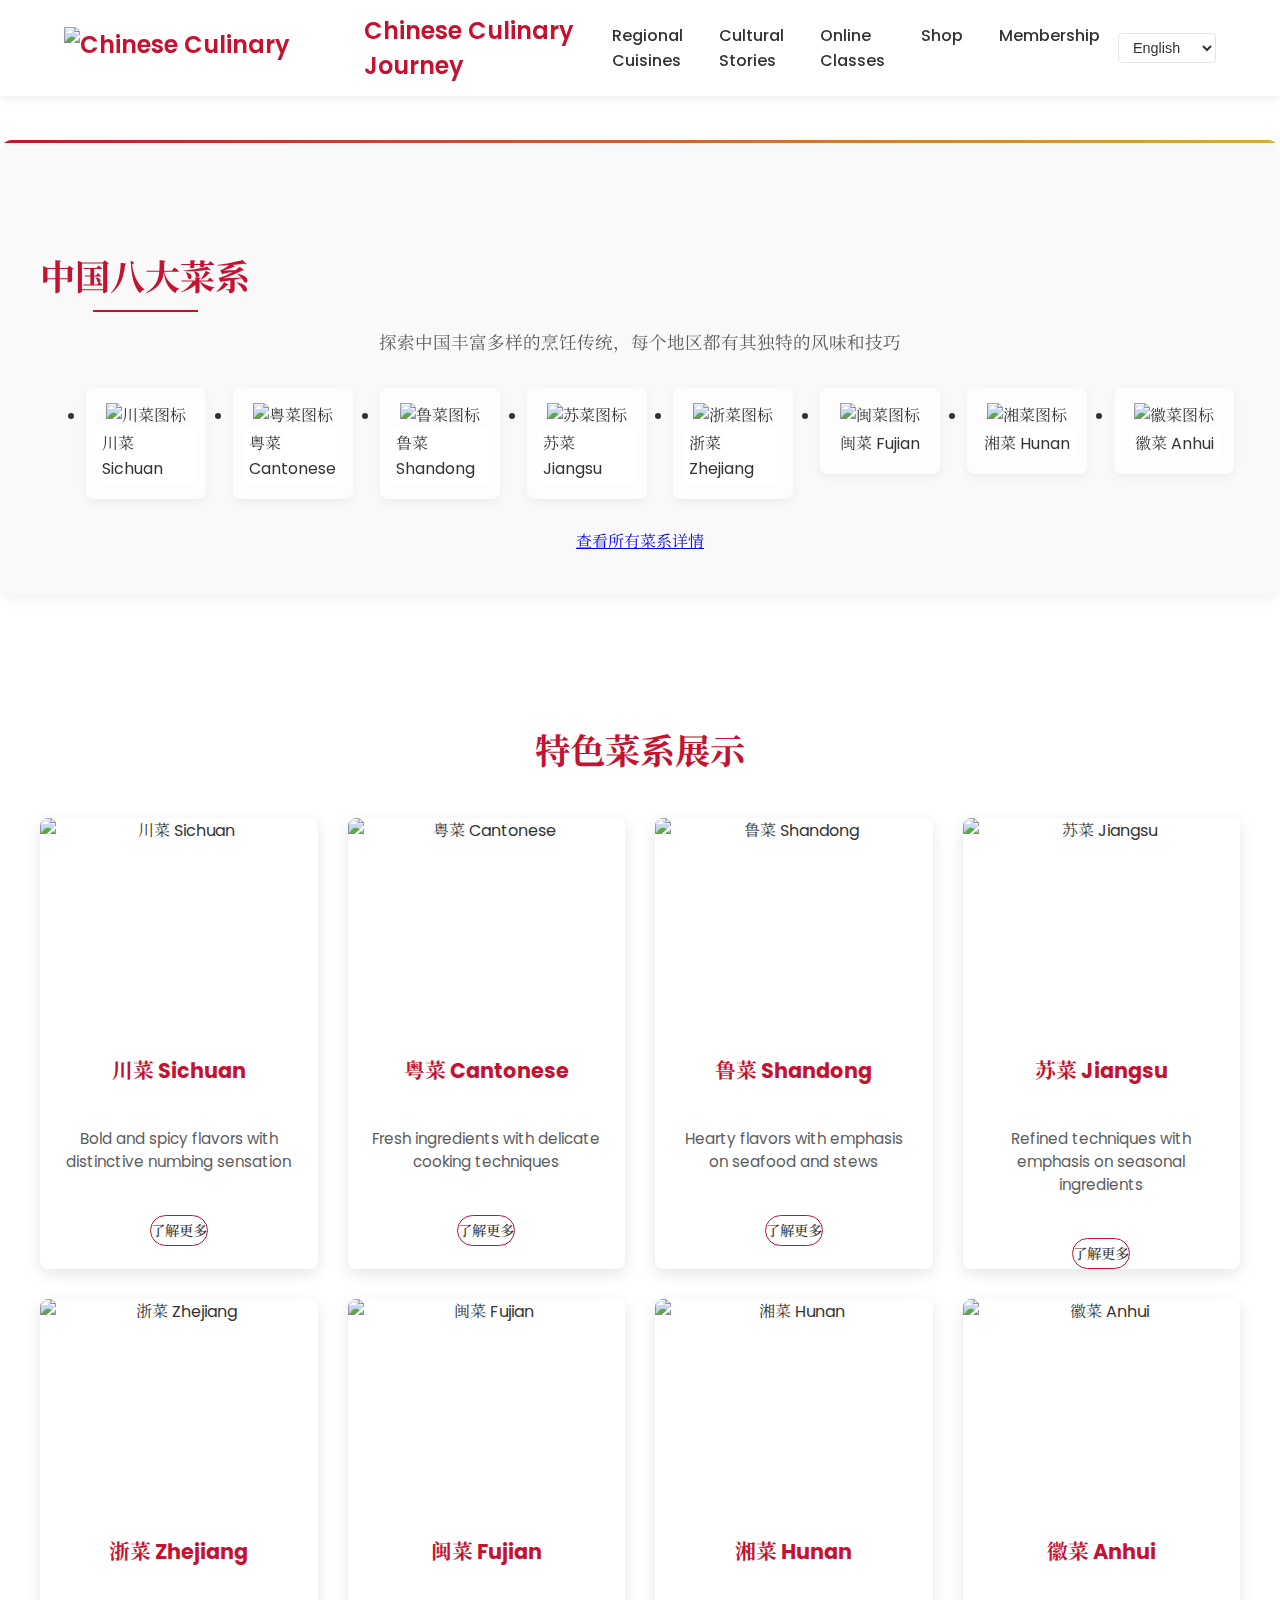
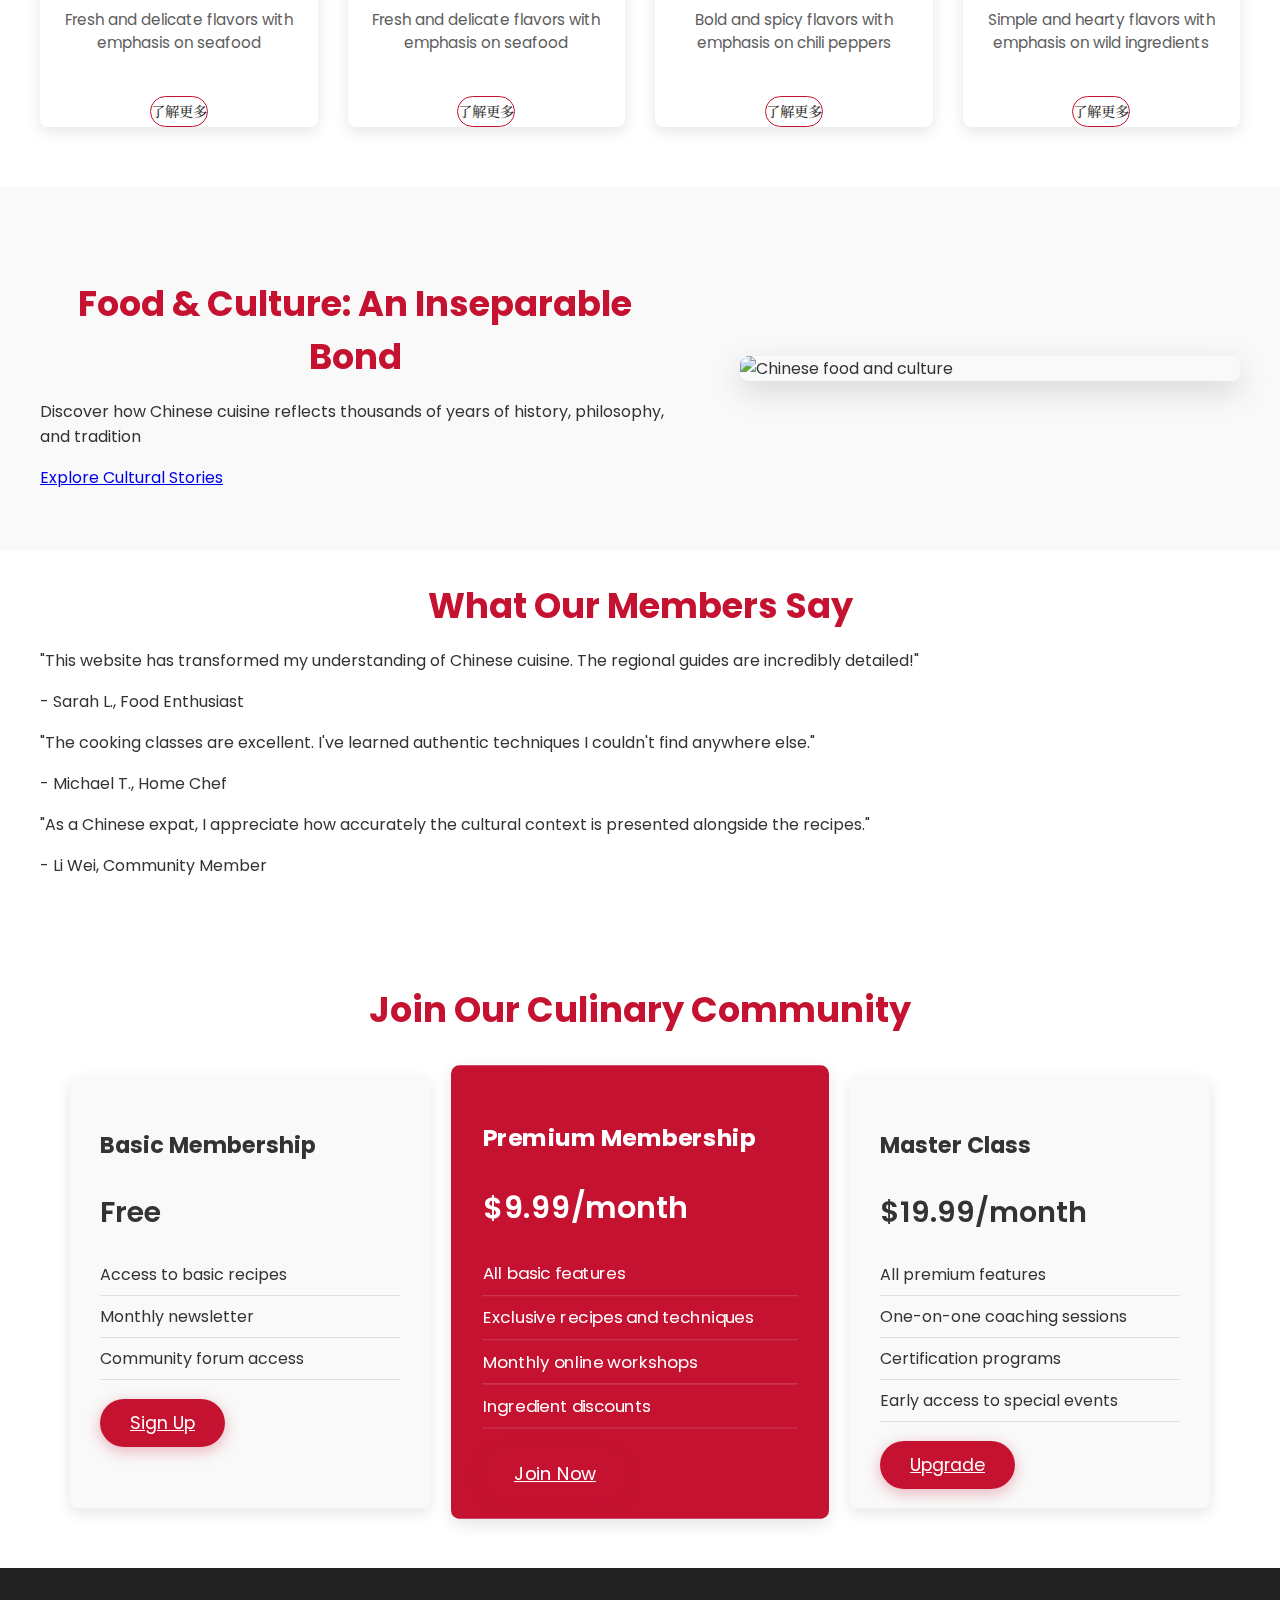
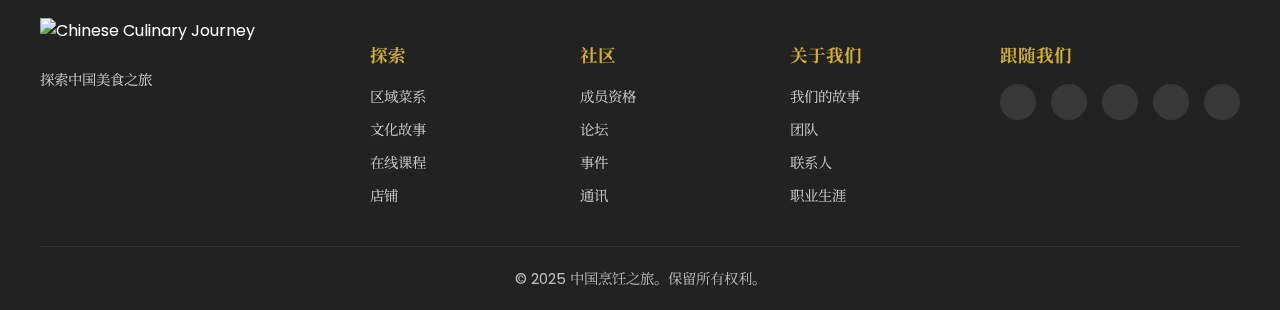
==== index.html @ 02989001 "Add files via upload" ====
<!DOCTYPE html>
<html lang="en">
<head>
    <meta charset="UTF-8">
    <meta name="viewport" content="width=device-width, initial-scale=1.0">
    <title>Chinese Culinary Journey - Discover Authentic Chinese Food & Culture</title>
    <link rel="stylesheet" href="styles.css">
    <!-- 添加字体 -->
    <link href="https://fonts.googleapis.com/css2?family=Noto+Serif+SC&family=Poppins:wght@300;400;600&display=swap" rel="stylesheet">
    <!-- ... 现有代码 ... -->
</head>
<body>
    <div class="cuisine-background"></div>
    <header class="main-header">
        <div class="header-overlay"></div>
        <nav>
            <div class="logo">
                <img src="images/logo.png" alt="Chinese Culinary Journey Logo">
                <span>Chinese Culinary Journey</span>
            </div>
            <ul class="main-nav">
                <li><a href="#regional-cuisines">Regional Cuisines</a></li>
                <li><a href="#cultural-stories">Cultural Stories</a></li>
                <li><a href="#cooking-classes">Online Classes</a></li>
                <li><a href="#shop">Shop</a></li>
                <li><a href="#membership">Membership</a></li>
            </ul>
            <div class="language-selector">
                <select>
                    <option value="en">English</option>
                    <option value="zh">中文</option>
                    <option value="ja">日本語</option>
                    <option value="fr">Français</option>
                </select>
            </div>
        </nav>
    </header>
    
    <!-- 中国八大菜系导航 -->
    <section class="cuisine-navigation" id="regional-cuisines">
        <div class="container">
            <h2 class="section-title">中国八大菜系</h2>
            <p class="section-description">探索中国丰富多样的烹饪传统，每个地区都有其独特的风味和技巧</p>
            
            <div class="cuisine-nav-container">
                <ul class="cuisine-nav">
                    <li>
                        <a href="regional-cuisines.html#sichuan-cuisine" class="cuisine-nav-item">
                            <div class="cuisine-icon">
                                <img src="images/icons/sichuan-icon.png" alt="川菜图标">
                            </div>
                            <span class="cuisine-name">川菜 Sichuan</span>
                        </a>
                    </li>
                    <li>
                        <a href="regional-cuisines.html#cantonese-cuisine" class="cuisine-nav-item">
                            <div class="cuisine-icon">
                                <img src="images/icons/cantonese-icon.png" alt="粤菜图标">
                            </div>
                            <span class="cuisine-name">粤菜 Cantonese</span>
                        </a>
                    </li>
                    <li>
                        <a href="regional-cuisines.html#shandong-cuisine" class="cuisine-nav-item">
                            <div class="cuisine-icon">
                                <img src="images/icons/shandong-icon.png" alt="鲁菜图标">
                            </div>
                            <span class="cuisine-name">鲁菜 Shandong</span>
                        </a>
                    </li>
                    <li>
                        <a href="regional-cuisines.html#jiangsu-cuisine" class="cuisine-nav-item">
                            <div class="cuisine-icon">
                                <img src="images/icons/jiangsu-icon.png" alt="苏菜图标">
                            </div>
                            <span class="cuisine-name">苏菜 Jiangsu</span>
                        </a>
                    </li>
                    <li>
                        <a href="regional-cuisines.html#zhejiang-cuisine" class="cuisine-nav-item">
                            <div class="cuisine-icon">
                                <img src="images/icons/zhejiang-icon.png" alt="浙菜图标">
                            </div>
                            <span class="cuisine-name">浙菜 Zhejiang</span>
                        </a>
                    </li>
                    <li>
                        <a href="regional-cuisines.html#fujian-cuisine" class="cuisine-nav-item">
                            <div class="cuisine-icon">
                                <img src="images/icons/fujian-icon.png" alt="闽菜图标">
                            </div>
                            <span class="cuisine-name">闽菜 Fujian</span>
                        </a>
                    </li>
                    <li>
                        <a href="regional-cuisines.html#hunan-cuisine" class="cuisine-nav-item">
                            <div class="cuisine-icon">
                                <img src="images/icons/hunan-icon.png" alt="湘菜图标">
                            </div>
                            <span class="cuisine-name">湘菜 Hunan</span>
                        </a>
                    </li>
                    <li>
                        <a href="regional-cuisines.html#anhui-cuisine" class="cuisine-nav-item">
                            <div class="cuisine-icon">
                                <img src="images/icons/anhui-icon.png" alt="徽菜图标">
                            </div>
                            <span class="cuisine-name">徽菜 Anhui</span>
                        </a>
                    </li>
                </ul>
            </div>
            
            <div class="view-all-button">
                <a href="regional-cuisines.html" class="secondary-button">查看所有菜系详情</a>
            </div>
        </div>
    </section>
    
    <section class="featured-cuisines" id="regional-cuisines">
        <div class="container">
            <h2 class="section-title">特色菜系展示</h2>
            
            <div class="cuisine-cards">
                <!-- 川菜 Sichuan -->
                <div class="cuisine-card">
                    <img src="images/dishes/sichuan/mapo-tofu.png" alt="川菜 Sichuan">
                    <h3>川菜 Sichuan</h3>
                    <p>Bold and spicy flavors with distinctive numbing sensation</p>
                    <a href="regional-cuisines.html#sichuan-cuisine" class="card-link">了解更多</a>
                </div>
                
                <!-- 粤菜 Cantonese -->
                <div class="cuisine-card">
                    <img src="images/dishes/cantonese/dim-sum.png" alt="粤菜 Cantonese">
                    <h3>粤菜 Cantonese</h3>
                    <p>Fresh ingredients with delicate cooking techniques</p>
                    <a href="regional-cuisines.html#cantonese-cuisine" class="card-link">了解更多</a>
                </div>
                
                <!-- 鲁菜 Shandong -->
                <div class="cuisine-card">
                    <img src="images/dishes/shandong/sweet-and-sour-carp.png" alt="鲁菜 Shandong">
                    <h3>鲁菜 Shandong</h3>
                    <p>Hearty flavors with emphasis on seafood and stews</p>
                    <a href="regional-cuisines.html#shandong-cuisine" class="card-link">了解更多</a>
                </div>
                
                <!-- 苏菜 Jiangsu -->
                <div class="cuisine-card">
                    <img src="images/dishes/jiangsu/sweet-and-sour-mandarin-fish.png" alt="苏菜 Jiangsu">
                    <h3>苏菜 Jiangsu</h3>
                    <p>Refined techniques with emphasis on seasonal ingredients</p>
                    <a href="regional-cuisines.html#jiangsu-cuisine" class="card-link">了解更多</a>
                </div>
                
                <!-- 浙菜 Zhejiang -->
                <div class="cuisine-card">
                    <img src="images/dishes/zhejiang/west-lake-fish.png" alt="浙菜 Zhejiang">
                    <h3>浙菜 Zhejiang</h3>
                    <p>Fresh and delicate flavors with emphasis on seafood</p>
                    <a href="regional-cuisines.html#zhejiang-cuisine" class="card-link">了解更多</a>
                </div>
                
                <!-- 闽菜 Fujian -->
                <div class="cuisine-card">
                    <img src="images/dishes/fujian/buddha-jumps-over-wall.png" alt="闽菜 Fujian">
                    <h3>闽菜 Fujian</h3>
                    <p>Fresh and delicate flavors with emphasis on seafood</p>
                    <a href="regional-cuisines.html#fujian-cuisine" class="card-link">了解更多</a>
                </div>
                
                <!-- 湘菜 Hunan -->
                <div class="cuisine-card">
                    <img src="images/dishes/hunan/chopped-chili-fish-head.png" alt="湘菜 Hunan">
                    <h3>湘菜 Hunan</h3>
                    <p>Bold and spicy flavors with emphasis on chili peppers</p>
                    <a href="regional-cuisines.html#hunan-cuisine" class="card-link">了解更多</a>
                </div>
                
                <!-- 徽菜 Anhui -->
                <div class="cuisine-card">
                    <img src="images/dishes/anhui/fulijiji-chicken.png" alt="徽菜 Anhui">
                    <h3>徽菜 Anhui</h3>
                    <p>Simple and hearty flavors with emphasis on wild ingredients</p>
                    <a href="regional-cuisines.html#anhui-cuisine" class="card-link">了解更多</a>
                </div>
            </div>
        </div>
    </section>
    
    <section class="cultural-connection">
        <div class="container">
            <div class="culture-content">
                <h2 class="section-title">Food & Culture: An Inseparable Bond</h2>
                <p>Discover how Chinese cuisine reflects thousands of years of history, philosophy, and tradition</p>
                <a href="#cultural-stories" class="secondary-button">Explore Cultural Stories</a>
            </div>
            <div class="culture-image">
                <img src="images/culture-food.jpg" alt="Chinese food and culture">
            </div>
        </div>
    </section>
    
    <section class="testimonials">
        <div class="container">
            <h2 class="section-title">What Our Members Say</h2>
            <div class="testimonial-slider">
                <div class="testimonial">
                    <p class="quote">"This website has transformed my understanding of Chinese cuisine. The regional guides are incredibly detailed!"</p>
                    <p class="author">- Sarah L., Food Enthusiast</p>
                </div>
                <div class="testimonial">
                    <p class="quote">"The cooking classes are excellent. I've learned authentic techniques I couldn't find anywhere else."</p>
                    <p class="author">- Michael T., Home Chef</p>
                </div>
                <div class="testimonial">
                    <p class="quote">"As a Chinese expat, I appreciate how accurately the cultural context is presented alongside the recipes."</p>
                    <p class="author">- Li Wei, Community Member</p>
                </div>
            </div>
        </div>
    </section>
    
    <section class="membership-preview">
        <div class="container">
            <h2 class="section-title">Join Our Culinary Community</h2>
            <div class="membership-tiers">
                <div class="membership-tier">
                    <h3>Basic Membership</h3>
                    <p class="price">Free</p>
                    <ul class="benefits">
                        <li>Access to basic recipes</li>
                        <li>Monthly newsletter</li>
                        <li>Community forum access</li>
                    </ul>
                    <a href="#signup" class="cta-button">Sign Up</a>
                </div>
                <div class="membership-tier featured">
                    <h3>Premium Membership</h3>
                    <p class="price">$9.99/month</p>
                    <ul class="benefits">
                        <li>All basic features</li>
                        <li>Exclusive recipes and techniques</li>
                        <li>Monthly online workshops</li>
                        <li>Ingredient discounts</li>
                    </ul>
                    <a href="#premium" class="cta-button">Join Now</a>
                </div>
                <div class="membership-tier">
                    <h3>Master Class</h3>
                    <p class="price">$19.99/month</p>
                    <ul class="benefits">
                        <li>All premium features</li>
                        <li>One-on-one coaching sessions</li>
                        <li>Certification programs</li>
                        <li>Early access to special events</li>
                    </ul>
                    <a href="#master" class="cta-button">Upgrade</a>
                </div>
            </div>
        </div>
    </section>
    
    <footer>
        <div class="container">
            <div class="footer-content">
                <div class="footer-logo">
                    <img src="images/logo-white.png" alt="Chinese Culinary Journey">
                    <p>探索中国美食之旅</p>
                </div>
                <div class="footer-links">
                    <div class="footer-column">
                        <h4>探索</h4>
                        <ul>
                            <li><a href="regional-cuisines.html">区域菜系</a></li>
                            <li><a href="#cultural-stories">文化故事</a></li>
                            <li><a href="#cooking-classes">在线课程</a></li>
                            <li><a href="#shop">店铺</a></li>
                        </ul>
                    </div>
                    <div class="footer-column">
                        <h4>社区</h4>
                        <ul>
                            <li><a href="#membership">成员资格</a></li>
                            <li><a href="#forum">论坛</a></li>
                            <li><a href="#events">事件</a></li>
                            <li><a href="#newsletter">通讯</a></li>
                        </ul>
                    </div>
                    <div class="footer-column">
                        <h4>关于我们</h4>
                        <ul>
                            <li><a href="#about">我们的故事</a></li>
                            <li><a href="#team">团队</a></li>
                            <li><a href="#contact">联系人</a></li>
                            <li><a href="#careers">职业生涯</a></li>
                        </ul>
                    </div>
                </div>
                <div class="social-media">
                    <h4>跟随我们</h4>
                    <div class="social-icons">
                        <a href="#" class="social-icon"><i class="fab fa-facebook-f"></i></a>
                        <a href="#" class="social-icon"><i class="fab fa-instagram"></i></a>
                        <a href="#" class="social-icon"><i class="fab fa-twitter"></i></a>
                        <a href="#" class="social-icon"><i class="fab fa-youtube"></i></a>
                        <a href="#" class="social-icon"><i class="fab fa-pinterest"></i></a>
                    </div>
                </div>
            </div>
            <div class="copyright">
                &copy; 2025 中国烹饪之旅。保留所有权利。
            </div>
        </div>
    </footer>
    
    <script src="scripts.js"></script>
    <script>
    // 语言切换功能
    document.addEventListener('DOMContentLoaded', function() {
        const languageSelector = document.querySelector('.language-selector select');
        
        // 定义不同语言的文本内容
        const translations = {
            'en': {
                'nav_regional': 'Regional Cuisines',
                'nav_cultural': 'Cultural Stories',
                'nav_classes': 'Online Classes',
                'nav_shop': 'Shop',
                'nav_membership': 'Membership',
                'section_title_cuisines': 'China\'s Eight Great Cuisines',
                'section_desc_cuisines': 'Explore China\'s diverse culinary traditions, each region with its unique flavors and techniques',
                'view_all': 'View All Cuisine Details',
                'featured_title': 'Featured Cuisines',
                'learn_more': 'Learn More',
                'culture_title': 'Food & Culture: An Inseparable Bond',
                'culture_desc': 'Discover how Chinese cuisine reflects thousands of years of history, philosophy, and tradition',
                'explore_stories': 'Explore Cultural Stories',
                'testimonials_title': 'What Our Members Say',
                'membership_title': 'Join Our Culinary Community',
                'basic_membership': 'Basic Membership',
                'premium_membership': 'Premium Membership',
                'master_class': 'Master Class',
                'free': 'Free',
                'sign_up': 'Sign Up',
                'join_now': 'Join Now',
                'upgrade': 'Upgrade',
                // 页脚翻译
                'footer_explore': 'Explore',
                'footer_regional': 'Regional Cuisines',
                'footer_cultural': 'Cultural Stories',
                'footer_classes': 'Online Classes',
                'footer_shop': 'Shop',
                'footer_community': 'Community',
                'footer_membership': 'Membership',
                'footer_forum': 'Forum',
                'footer_events': 'Events',
                'footer_newsletter': 'Newsletter',
                'footer_about': 'About Us',
                'footer_story': 'Our Story',
                'footer_team': 'Team',
                'footer_contact': 'Contact',
                'footer_careers': 'Careers',
                'footer_follow': 'Follow Us',
                'footer_copyright': '© 2023 Chinese Culinary Journey. All rights reserved.'
            },
            'zh': {
                'nav_regional': '区域菜系',
                'nav_cultural': '文化故事',
                'nav_classes': '在线课程',
                'nav_shop': '店铺',
                'nav_membership': '会员',
                'section_title_cuisines': '中国八大菜系',
                'section_desc_cuisines': '探索中国丰富多样的烹饪传统，每个地区都有其独特的风味和技巧',
                'view_all': '查看所有菜系详情',
                'featured_title': '特色菜系展示',
                'learn_more': '了解更多',
                'culture_title': '美食与文化：不可分割的纽带',
                'culture_desc': '探索中国美食如何反映数千年的历史、哲学和传统',
                'explore_stories': '探索文化故事',
                'testimonials_title': '会员评价',
                'membership_title': '加入我们的烹饪社区',
                'basic_membership': '基础会员',
                'premium_membership': '高级会员',
                'master_class': '大师班',
                'free': '免费',
                'sign_up': '注册',
                'join_now': '立即加入',
                'upgrade': '升级',
                // 页脚翻译
                'footer_explore': '探索',
                'footer_regional': '区域菜系',
                'footer_cultural': '文化故事',
                'footer_classes': '在线课程',
                'footer_shop': '店铺',
                'footer_community': '社区',
                'footer_membership': '成员资格',
                'footer_forum': '论坛',
                'footer_events': '事件',
                'footer_newsletter': '通讯',
                'footer_about': '关于我们',
                'footer_story': '我们的故事',
                'footer_team': '团队',
                'footer_contact': '联系人',
                'footer_careers': '职业生涯',
                'footer_follow': '跟随我们',
                'footer_copyright': '© 2023 中国烹饪之旅。保留所有权利。'
            },
            'ja': {
                'nav_regional': '地域料理',
                'nav_cultural': '文化物語',
                'nav_classes': 'オンライン授業',
                'nav_shop': 'ショップ',
                'nav_membership': 'メンバーシップ',
                'section_title_cuisines': '中国八大料理',
                'section_desc_cuisines': '中国の多様な料理の伝統を探索し、各地域独自の風味と技術を発見しましょう',
                'view_all': 'すべての料理の詳細を見る',
                'featured_title': '特集料理',
                'learn_more': '詳細を見る',
                'culture_title': '食と文化：切っても切れない絆',
                'culture_desc': '中国料理が何千年もの歴史、哲学、伝統をどのように反映しているかを発見しましょう',
                'explore_stories': '文化物語を探索',
                'testimonials_title': 'メンバーの声',
                'membership_title': '料理コミュニティに参加する',
                'basic_membership': '基本メンバーシップ',
                'premium_membership': 'プレミアムメンバーシップ',
                'master_class': 'マスタークラス',
                'free': '無料',
                'sign_up': '登録',
                'join_now': '今すぐ参加',
                'upgrade': 'アップグレード',
                // 页脚翻译
                'footer_explore': '探索',
                'footer_regional': '地域料理',
                'footer_cultural': '文化物語',
                'footer_classes': 'オンライン授業',
                'footer_shop': 'ショップ',
                'footer_community': 'コミュニティ',
                'footer_membership': 'メンバーシップ',
                'footer_forum': 'フォーラム',
                'footer_events': 'イベント',
                'footer_newsletter': 'ニュースレター',
                'footer_about': '私たちについて',
                'footer_story': '私たちの物語',
                'footer_team': 'チーム',
                'footer_contact': '連絡先',
                'footer_careers': 'キャリア',
                'footer_follow': 'フォローする',
                'footer_copyright': '© 2023 中国料理の旅。全著作権所有。'
            },
            'fr': {
                'nav_regional': 'Cuisines Régionales',
                'nav_cultural': 'Histoires Culturelles',
                'nav_classes': 'Cours en Ligne',
                'nav_shop': 'Boutique',
                'nav_membership': 'Adhésion',
                'section_title_cuisines': 'Les Huit Grandes Cuisines de Chine',
                'section_desc_cuisines': 'Explorez les traditions culinaires diverses de la Chine, chaque région avec ses saveurs et techniques uniques',
                'view_all': 'Voir Tous les Détails des Cuisines',
                'featured_title': 'Cuisines en Vedette',
                'learn_more': 'En Savoir Plus',
                'culture_title': 'Nourriture et Culture: Un Lien Inséparable',
                'culture_desc': 'Découvrez comment la cuisine chinoise reflète des milliers d\'années d\'histoire, de philosophie et de tradition',
                'explore_stories': 'Explorer les Histoires Culturelles',
                'testimonials_title': 'Ce que Disent Nos Membres',
                'membership_title': 'Rejoignez Notre Communauté Culinaire',
                'basic_membership': 'Adhésion de Base',
                'premium_membership': 'Adhésion Premium',
                'master_class': 'Classe de Maître',
                'free': 'Gratuit',
                'sign_up': 'S\'inscrire',
                'join_now': 'Rejoindre Maintenant',
                'upgrade': 'Mettre à Niveau',
                // 页脚翻译
                'footer_explore': 'Explorer',
                'footer_regional': 'Cuisines Régionales',
                'footer_cultural': 'Histoires Culturelles',
                'footer_classes': 'Cours en Ligne',
                'footer_shop': 'Boutique',
                'footer_community': 'Communauté',
                'footer_membership': 'Adhésion',
                'footer_forum': 'Forum',
                'footer_events': 'Événements',
                'footer_newsletter': 'Bulletin',
                'footer_about': 'À Propos de Nous',
                'footer_story': 'Notre Histoire',
                'footer_team': 'Équipe',
                'footer_contact': 'Contact',
                'footer_careers': 'Carrières',
                'footer_follow': 'Suivez-nous',
                'footer_copyright': '© 2023 Voyage Culinaire Chinois. Tous droits réservés.'
            }
        };
        
        // 为页面元素添加data-i18n属性
        function initializeI18n() {
            // 导航菜单
            document.querySelectorAll('.main-nav li a')[0].setAttribute('data-i18n', 'nav_regional');
            document.querySelectorAll('.main-nav li a')[1].setAttribute('data-i18n', 'nav_cultural');
            document.querySelectorAll('.main-nav li a')[2].setAttribute('data-i18n', 'nav_classes');
            document.querySelectorAll('.main-nav li a')[3].setAttribute('data-i18n', 'nav_shop');
            document.querySelectorAll('.main-nav li a')[4].setAttribute('data-i18n', 'nav_membership');
            
            // 菜系部分
            document.querySelector('.cuisine-navigation .section-title').setAttribute('data-i18n', 'section_title_cuisines');
            document.querySelector('.cuisine-navigation .section-description').setAttribute('data-i18n', 'section_desc_cuisines');
            document.querySelector('.view-all-button .secondary-button').setAttribute('data-i18n', 'view_all');
            
            // 特色菜系
            document.querySelector('.featured-cuisines .section-title').setAttribute('data-i18n', 'featured_title');
            document.querySelectorAll('.card-link').forEach(link => {
                link.setAttribute('data-i18n', 'learn_more');
            });
            
            // 文化连接
            document.querySelector('.cultural-connection .section-title').setAttribute('data-i18n', 'culture_title');
            document.querySelector('.cultural-connection p').setAttribute('data-i18n', 'culture_desc');
            document.querySelector('.cultural-connection .secondary-button').setAttribute('data-i18n', 'explore_stories');
            
            // 会员评价
            document.querySelector('.testimonials .section-title').setAttribute('data-i18n', 'testimonials_title');
            
            // 会员部分
            document.querySelector('.membership-preview .section-title').setAttribute('data-i18n', 'membership_title');
            document.querySelectorAll('.membership-tier h3')[0].setAttribute('data-i18n', 'basic_membership');
            document.querySelectorAll('.membership-tier h3')[1].setAttribute('data-i18n', 'premium_membership');
            document.querySelectorAll('.membership-tier h3')[2].setAttribute('data-i18n', 'master_class');
            document.querySelectorAll('.membership-tier .price')[0].setAttribute('data-i18n', 'free');
            document.querySelectorAll('.membership-tier .cta-button')[0].setAttribute('data-i18n', 'sign_up');
            document.querySelectorAll('.membership-tier .cta-button')[1].setAttribute('data-i18n', 'join_now');
            document.querySelectorAll('.membership-tier .cta-button')[2].setAttribute('data-i18n', 'upgrade');
            
            // 页脚元素
            document.querySelectorAll('.footer-column h4')[0].setAttribute('data-i18n', 'footer_explore');
            document.querySelectorAll('.footer-column ul')[0].querySelectorAll('li a')[0].setAttribute('data-i18n', 'footer_regional');
            document.querySelectorAll('.footer-column ul')[0].querySelectorAll('li a')[1].setAttribute('data-i18n', 'footer_cultural');
            document.querySelectorAll('.footer-column ul')[0].querySelectorAll('li a')[2].setAttribute('data-i18n', 'footer_classes');
            document.querySelectorAll('.footer-column ul')[0].querySelectorAll('li a')[3].setAttribute('data-i18n', 'footer_shop');
            
            document.querySelectorAll('.footer-column h4')[1].setAttribute('data-i18n', 'footer_community');
            document.querySelectorAll('.footer-column ul')[1].querySelectorAll('li a')[0].setAttribute('data-i18n', 'footer_membership');
            document.querySelectorAll('.footer-column ul')[1].querySelectorAll('li a')[1].setAttribute('data-i18n', 'footer_forum');
            document.querySelectorAll('.footer-column ul')[1].querySelectorAll('li a')[2].setAttribute('data-i18n', 'footer_events');
            document.querySelectorAll('.footer-column ul')[1].querySelectorAll('li a')[3].setAttribute('data-i18n', 'footer_newsletter');
            
            document.querySelectorAll('.footer-column h4')[2].setAttribute('data-i18n', 'footer_about');
            document.querySelectorAll('.footer-column ul')[2].querySelectorAll('li a')[0].setAttribute('data-i18n', 'footer_story');
            document.querySelectorAll('.footer-column ul')[2].querySelectorAll('li a')[1].setAttribute('data-i18n', 'footer_team');
            document.querySelectorAll('.footer-column ul')[2].querySelectorAll('li a')[2].setAttribute('data-i18n', 'footer_contact');
            document.querySelectorAll('.footer-column ul')[2].querySelectorAll('li a')[3].setAttribute('data-i18n', 'footer_careers');
            
            document.querySelector('.social-media h4').setAttribute('data-i18n', 'footer_follow');
            document.querySelector('.copyright').setAttribute('data-i18n', 'footer_copyright');
        }
        
        // 更新页面语言
        function updateLanguage(lang) {
            const elements = document.querySelectorAll('[data-i18n]');
            elements.forEach(el => {
                const key = el.getAttribute('data-i18n');
                if (translations[lang] && translations[lang][key]) {
                    el.textContent = translations[lang][key];
                }
            });
            
            // 保存用户语言选择到本地存储
            localStorage.setItem('preferredLanguage', lang);
            
            // 更新HTML lang属性
            document.documentElement.lang = lang;
        }
        
        // 初始化i18n属性
        initializeI18n();
        
        // 检查是否有保存的语言偏好
        const savedLanguage = localStorage.getItem('preferredLanguage');
        if (savedLanguage) {
            languageSelector.value = savedLanguage;
            updateLanguage(savedLanguage);
        }
        
        // 监听语言选择器变化
        languageSelector.addEventListener('change', function() {
            updateLanguage(this.value);
        });
    });
    </script>
</body>
</html>
---- styles.css ----
:root {
    --primary-color: #c41230; /* 中国红 */
    --secondary-color: #d4af37; /* 金色 */
    --accent-color: #1e88e5; /* 青花瓷蓝 */
    --text-dark: #333333;
    --text-light: #ffffff;
    --background-light: #f9f9f9;
    --background-dark: #222222;
}

body {
    font-family: 'Poppins', 'Noto Serif SC', sans-serif;
    margin: 0;
    padding: 0;
    color: var(--text-dark);
    padding-top: 70px; /* 根据导航栏高度调整 */
    background: url('images/subtle-chinese-pattern.jpg') repeat;
    /* 对于重复的图案背景，使用更加微妙的设计 */
}

/* 导航栏样式优化 - 保留原结构 */
.main-header {
    position: fixed;
    top: 0;
    left: 0;
    width: 100%;
    z-index: 1000;
    background-color: rgba(255, 255, 255, 0.98); /* 稍微透明一点 */
    box-shadow: 0 2px 10px rgba(0, 0, 0, 0.08);
    transition: all 0.3s ease;
}

.main-header.scrolled {
    background-color: rgba(255, 255, 255, 1);
    box-shadow: 0 3px 12px rgba(0, 0, 0, 0.1);
}

nav {
    display: flex;
    justify-content: space-between;
    align-items: center;
    padding: 0.8rem 5%;
    max-width: 1400px;
    margin: 0 auto;
}

/* Logo样式优化 */
.logo {
    display: flex;
    align-items: center;
    font-size: 1.5rem;
    font-weight: 600;
    color: var(--primary-color);
    text-decoration: none;
    transition: opacity 0.3s ease;
}

.logo:hover {
    opacity: 0.9;
}

.logo img {
    height: 42px;
    margin-right: 12px;
    transition: transform 0.3s ease;
    object-fit: contain;
    max-width: 100%;
}

.logo:hover img {
    transform: scale(1.05);
}

/* 在小屏幕上调整Logo大小 */
@media (max-width: 768px) {
    .logo {
        font-size: 1.2rem;
    }
    
    .logo img {
        height: 36px;
        margin-right: 8px;
    }
}

/* 在非常小的屏幕上只显示Logo图片 */
@media (max-width: 480px) {
    .logo span {
        display: none;
    }
    
    .logo img {
        height: 38px;
        margin-right: 0;
    }
}

.main-nav {
    display: flex;
    list-style: none;
    margin: 0;
    padding: 0;
}

.main-nav li {
    margin: 0 18px;
}

.main-nav a {
    text-decoration: none;
    color: var(--text-dark);
    font-weight: 500;
    transition: all 0.3s ease;
    position: relative;
    padding: 5px 0;
}

.main-nav a:after {
    content: '';
    position: absolute;
    width: 0;
    height: 2px;
    bottom: -5px;
    left: 0;
    background-color: var(--primary-color);
    transition: width 0.3s ease;
}

.main-nav a:hover {
    color: var(--primary-color);
}

.main-nav a:hover:after {
    width: 100%;
}

/* 语言选择器样式 */
select {
    padding: 5px 10px;
    border: 1px solid rgba(0, 0, 0, 0.1);
    border-radius: 4px;
    background-color: white;
    color: var(--text-dark);
    font-size: 0.9rem;
    cursor: pointer;
    transition: border-color 0.3s ease;
}

select:hover {
    border-color: var(--primary-color);
}

/* 响应式调整 */
@media (max-width: 768px) {
    .main-nav li {
        margin: 0 10px;
    }
    
    .logo {
        font-size: 1.3rem;
    }
    
    .logo img {
        height: 35px;
    }
}

/* 英雄区域样式 */
.hero {
    height: 50vh;
    display: flex;
    position: relative;
    overflow: hidden;
    background: linear-gradient(rgba(0, 0, 0, 0.5), rgba(0, 0, 0, 0.5)), url('images/chinese-cuisine-table.jpg');
    background-size: cover;
    background-position: center;
    color: var(--text-light);
}

.hero-content {
    max-width: 800px;
    margin: auto;
    text-align: center;
    padding: 0 2rem;
    z-index: 2;
}

.hero h1 {
    font-size: 3.5rem;
    margin-bottom: 1rem;
    font-weight: 600;
}

.hero p {
    font-size: 1.2rem;
    margin-bottom: 2rem;
}

.cta-button {
    background-color: var(--primary-color);
    color: white;
    border: none;
    padding: 12px 30px;
    font-size: 1.1rem;
    border-radius: 30px;
    cursor: pointer;
    transition: all 0.3s ease;
    box-shadow: 0 4px 15px rgba(196, 18, 48, 0.3);
}

.cta-button:hover {
    background-color: #a50d26;
    transform: translateY(-2px);
    box-shadow: 0 6px 20px rgba(196, 18, 48, 0.4);
}

/* 通用容器样式 */
.container {
    max-width: 1200px;
    margin: 0 auto;
    padding: 0 20px;
}

/* 通用部分标题样式 */
.section-title {
    text-align: center;
    font-size: 2.2rem;
    color: var(--primary-color);
    margin-bottom: 1rem;
}

.section-description {
    text-align: center;
    max-width: 800px;
    margin: 0 auto 2rem;
    font-size: 1.1rem;
    color: var(--text-dark);
    opacity: 0.8;
}

/* 中国八大菜系区块背景样式 */
.cuisine-navigation {
    background-color: rgba(255, 255, 255, 0.8); /* 半透明白色背景 */
    backdrop-filter: blur(5px); /* 背景模糊效果，增加层次感 */
    border-radius: 12px;
    box-shadow: 0 5px 15px rgba(0, 0, 0, 0.05);
    padding: 30px;
    margin: 40px 0;
    position: relative;
    overflow: hidden;
}

/* 添加装饰性边框 */
.cuisine-navigation::before {
    content: "";
    position: absolute;
    top: 0;
    left: 0;
    right: 0;
    height: 3px;
    background: linear-gradient(90deg, var(--primary-color), var(--secondary-color));
    border-radius: 3px 3px 0 0;
}

/* 为标题添加样式 */
.cuisine-navigation h2 {
    position: relative;
    display: inline-block;
    margin-bottom: 25px;
}

.cuisine-navigation h2::after {
    content: "";
    position: absolute;
    bottom: -8px;
    left: 25%;
    width: 50%;
    height: 2px;
    background-color: var(--primary-color);
}

/* 为菜系导航项添加微妙的悬停效果 */
.cuisine-nav-item:hover {
    transform: translateY(-5px);
    transition: transform 0.3s ease;
}

/* 为菜系导航项添加卡片效果 */
.cuisine-nav-item {
    background-color: rgba(255, 255, 255, 0.7);
    border-radius: 8px;
    padding: 15px 10px;
    box-shadow: 0 3px 10px rgba(0, 0, 0, 0.05);
    transition: all 0.3s ease;
}

.cuisine-nav-item:hover {
    box-shadow: 0 5px 15px rgba(0, 0, 0, 0.1);
}

/* 菜系导航样式优化 */
.cuisine-navigation {
    padding: 80px 0 40px;
    background-color: var(--background-light);
    margin-top: 70px; /* 根据导航栏高度调整 */
}

.cuisine-nav {
    display: grid;
    grid-template-columns: repeat(8, 1fr);
    gap: 15px;
    margin: 30px 0;
    justify-items: center;
}

.cuisine-nav-item {
    display: flex;
    flex-direction: column;
    align-items: center;
    text-decoration: none;
    color: var(--text-dark);
    transition: transform 0.3s ease;
    width: 100px;
    position: relative;
    z-index: 1;
}

.cuisine-nav-item::before {
    content: "";
    position: absolute;
    top: 0;
    left: 0;
    width: 100%;
    height: 100%;
    background-size: cover;
    background-position: center;
    opacity: 0.15;
    z-index: -1;
    border-radius: 8px;
    transition: opacity 0.3s ease, transform 0.3s ease;
}

.cuisine-nav-item:hover::before {
    opacity: 0.3;
    transform: scale(1.05);
}

/* 为每个菜系设置不同的背景图片 */
.cuisine-nav li:nth-child(1) .cuisine-nav-item::before {
    background-image: url('images/cuisines/sichuan-bg.jpg');
}

.cuisine-nav li:nth-child(2) .cuisine-nav-item::before {
    background-image: url('images/cuisines/cantonese-bg.jpg');
}

.cuisine-nav li:nth-child(3) .cuisine-nav-item::before {
    background-image: url('images/cuisines/shandong-bg.jpg');
}

.cuisine-nav li:nth-child(4) .cuisine-nav-item::before {
    background-image: url('images/cuisines/jiangsu-bg.jpg');
}

.cuisine-nav li:nth-child(5) .cuisine-nav-item::before {
    background-image: url('images/cuisines/zhejiang-bg.jpg');
}

.cuisine-nav li:nth-child(6) .cuisine-nav-item::before {
    background-image: url('images/cuisines/fujian-bg.jpg');
}

.cuisine-nav li:nth-child(7) .cuisine-nav-item::before {
    background-image: url('images/cuisines/hunan-bg.jpg');
}

.cuisine-nav li:nth-child(8) .cuisine-nav-item::before {
    background-image: url('images/cuisines/anhui-bg.jpg');
}

/* 增强文字可读性 */
.cuisine-name {
    background-color: rgba(255,255,255,0.7);
    padding: 3px 6px;
    border-radius: 4px;
    transition: background-color 0.3s ease;
}

.cuisine-nav-item:hover .cuisine-name {
    background-color: rgba(255,255,255,0.9);
}

.view-all-button {
    text-align: center;
    margin-top: 30px;
}

/* 特色菜系卡片样式 */
.featured-cuisines {
    padding: 60px 0;
    background-color: white;
}

.cuisine-cards {
    display: grid;
    grid-template-columns: repeat(auto-fill, minmax(250px, 1fr));
    gap: 30px;
    margin-top: 40px;
}

.cuisine-card {
    background-color: white;
    border-radius: 8px;
    overflow: hidden;
    box-shadow: 0 5px 15px rgba(0, 0, 0, 0.1);
    transition: transform 0.3s ease, box-shadow 0.3s ease;
    display: flex;
    flex-direction: column;
    align-items: center;
    text-align: center;
}

.cuisine-card:hover {
    transform: translateY(-10px);
    box-shadow: 0 15px 30px rgba(0, 0, 0, 0.15);
}

.cuisine-card img {
    width: 100%;
    height: 200px;
    object-fit: cover;
}

.cuisine-card h3 {
    padding: 15px 20px 5px;
    font-size: 1.3rem;
    color: var(--primary-color);
}

.cuisine-card p {
    padding: 0 20px 15px;
    font-size: 0.95rem;
    color: var(--text-dark);
    opacity: 0.8;
}

/* 特色菜系卡片链接样式 - 简约按钮风格 */
.cuisine-card a {
    color: var(--text-dark);
    text-decoration: none;
    font-weight: 500;
    display: inline-block;
    padding: 6px 15px;
    border: 1px solid var(--primary-color);
    border-radius: 20px;
    transition: all 0.3s ease;
    margin-top: 15px;
    font-size: 0.9rem;
}

.cuisine-card a:hover {
    background-color: var(--primary-color);
    color: white;
    transform: translateY(-2px);
    box-shadow: 0 2px 8px rgba(196, 18, 48, 0.3);
}

/* 文化连接部分样式 */
.cultural-connection {
    padding: 60px 0;
    background-color: var(--background-light);
}

.cultural-connection .container {
    display: flex;
    align-items: center;
    gap: 40px;
}

.culture-content {
    flex: 1;
}

.culture-image {
    flex: 1;
    border-radius: 8px;
    overflow: hidden;
    box-shadow: 0 10px 30px rgba(0, 0, 0, 0.15);
}

.culture-image img {
    width: 100%;
    height: auto;
    display: block;
}

/* 会员部分样式 */
.membership-preview {
    padding: 60px 0;
    background-color: white;
}

.membership-tiers {
    display: flex;
    justify-content: center;
    gap: 30px;
    margin-top: 40px;
    flex-wrap: wrap;
}

.membership-tier {
    background-color: var(--background-light);
    border-radius: 8px;
    padding: 30px;
    width: 300px;
    box-shadow: 0 5px 15px rgba(0, 0, 0, 0.1);
    transition: transform 0.3s ease;
}

.membership-tier.featured {
    background-color: var(--primary-color);
    color: white;
    transform: scale(1.05);
}

.membership-tier:hover {
    transform: translateY(-10px);
}

.membership-tier h3 {
    font-size: 1.4rem;
    margin-bottom: 10px;
}

.membership-tier .price {
    font-size: 1.8rem;
    font-weight: 600;
    margin-bottom: 20px;
}

.benefits {
    list-style: none;
    padding: 0;
    margin: 0 0 30px 0;
}

.benefits li {
    padding: 8px 0;
    border-bottom: 1px solid rgba(0, 0, 0, 0.1);
}

.membership-tier.featured .benefits li {
    border-bottom: 1px solid rgba(255, 255, 255, 0.2);
}

/* 响应式调整 */
@media (max-width: 992px) {
    .cultural-connection .container {
        flex-direction: column;
    }
    
    .membership-tiers {
        flex-direction: column;
        align-items: center;
    }
    
    .membership-tier.featured {
        transform: none;
    }
}

@media (max-width: 768px) {
    .cuisine-nav {
        grid-template-columns: repeat(4, 1fr);
    }
    
    .cuisine-nav-item {
        width: 80px;
    }
    .cuisine-cards {
        grid-template-columns: repeat(auto-fill, minmax(200px, 1fr));
    }
}

@media (max-width: 576px) {
    .cuisine-nav {
        grid-template-columns: repeat(2, 1fr);
    }
}

/* 其他部分样式... */ 
/* 其他部分样式... */ 

/* 页脚样式 */
footer {
    background-color: var(--background-dark);
    color: var(--text-light);
    padding: 50px 0 20px;
}

.footer-content {
    display: flex;
    flex-wrap: wrap;
    justify-content: space-between;
    margin-bottom: 30px;
}

.footer-logo {
    flex: 0 0 25%;
    margin-bottom: 20px;
}

.footer-logo img {
    height: 50px;
    margin-bottom: 10px;
}

.footer-logo p {
    font-size: 0.9rem;
    opacity: 0.8;
}

.footer-links {
    flex: 0 0 50%;
    display: flex;
    justify-content: space-between;
}

.footer-column {
    flex: 0 0 30%;
}

.footer-column h4 {
    color: var(--secondary-color);
    margin-bottom: 15px;
    font-size: 1.1rem;
}

.footer-column ul {
    list-style: none;
    padding: 0;
    margin: 0;
}

.footer-column li {
    margin-bottom: 8px;
}

.footer-column a {
    color: var(--text-light);
    text-decoration: none;
    opacity: 0.8;
    transition: opacity 0.3s ease;
    font-size: 0.9rem;
}

.footer-column a:hover {
    opacity: 1;
    text-decoration: underline;
}

.social-media {
    flex: 0 0 20%;
}

.social-media h4 {
    color: var(--secondary-color);
    margin-bottom: 15px;
    font-size: 1.1rem;
}

.social-icons {
    display: flex;
    gap: 15px;
}

.social-icon {
    display: flex;
    justify-content: center;
    align-items: center;
    width: 36px;
    height: 36px;
    background-color: rgba(255, 255, 255, 0.1);
    border-radius: 50%;
    color: var(--text-light);
    text-decoration: none;
    transition: all 0.3s ease;
}

.social-icon:hover {
    background-color: var(--primary-color);
    transform: translateY(-3px);
}

.copyright {
    text-align: center;
    padding-top: 20px;
    border-top: 1px solid rgba(255, 255, 255, 0.1);
    font-size: 0.9rem;
    opacity: 0.7;
}

/* 响应式调整 */
@media (max-width: 992px) {
    .footer-content {
        flex-direction: column;
    }
    
    .footer-logo, .footer-links, .social-media {
        flex: 0 0 100%;
        margin-bottom: 30px;
    }
    
    .footer-links {
        order: 2;
    }
    
    .social-media {
        order: 1;
    }
}

@media (max-width: 768px) {
    .footer-links {
        flex-wrap: wrap;
    }
    
    .footer-column {
        flex: 0 0 48%;
        margin-bottom: 20px;
    }
}

@media (max-width: 576px) {
    .footer-column {
        flex: 0 0 100%;
    }
}

/* 响应式调整 */
@media (max-width: 1200px) {
    .cuisine-cards {
        grid-template-columns: repeat(auto-fill, minmax(220px, 1fr));
    }
}

@media (max-width: 992px) {
    .cuisine-cards {
        grid-template-columns: repeat(auto-fill, minmax(200px, 1fr));
    }
}

@media (max-width: 768px) {
    .cuisine-cards {
        grid-template-columns: repeat(auto-fill, minmax(180px, 1fr));
    }
    
    .cuisine-card h3 {
        font-size: 1.1rem;
    }
    
    .cuisine-card p {
        font-size: 0.85rem;
    }
}

@media (max-width: 576px) {
    .cuisine-cards {
        grid-template-columns: repeat(auto-fill, minmax(150px, 1fr));
    }
}

.back-to-home {
    margin-bottom: 20px;
}

.back-button {
    display: flex;
    align-items: center;
    gap: 8px;
    color: var(--primary-color);
    text-decoration: none;
    font-weight: 500;
    padding: 8px 12px;
    border-radius: 4px;
    transition: all 0.3s ease;
    background-color: rgba(196, 18, 48, 0.1);
}

.back-button:hover {
    background-color: var(--primary-color);
    color: white;
}

.back-button i {
    font-size: 0.9rem;
}

.breadcrumbs {
    background-color: var(--background-light);
    padding: 10px 0;
    border-bottom: 1px solid rgba(0, 0, 0, 0.1);
}

.breadcrumbs ul {
    display: flex;
    list-style: none;
    padding: 0;
    margin: 0;
}

.breadcrumbs li {
    display: flex;
    align-items: center;
}

.breadcrumbs li:not(:last-child)::after {
    content: '/';
    margin: 0 10px;
    color: #999;
}

.breadcrumbs a {
    color: var(--primary-color);
    text-decoration: none;
}

.breadcrumbs a:hover {
    text-decoration: underline;
}

.breadcrumbs span {
    color: var(--text-dark);
}

.home-link {
    color: var(--primary-color) !important;
    font-weight: 600;
}

.home-link:after {
    background-color: var(--primary-color);
    height: 3px;
}

.dish-card img {
    width: 100%;         /* 图片宽度占满容器 */
    height: 200px;       /* 固定高度 */
    object-fit: cover;   /* 保持图片比例，裁剪多余部分 */
    border-radius: 8px 8px 0 0; /* 上方圆角 */
}

.dish-card {
    width: 100%;
    max-width: 300px;    /* 限制卡片最大宽度 */
    margin: 0 auto;      /* 居中显示 */
}

/* 菜品卡片样式优化 */
.dish-cards {
    display: grid;
    grid-template-columns: repeat(auto-fill, minmax(250px, 1fr));
    gap: 20px;
    margin-top: 30px;
}

.dish-card {
    background-color: white;
    border-radius: 8px;
    overflow: hidden;
    box-shadow: 0 3px 10px rgba(0, 0, 0, 0.1);
    transition: transform 0.3s ease;
}

.dish-card:hover {
    transform: translateY(-5px);
}

.dish-card img {
    width: 100%;
    height: 200px;
    object-fit: cover;
}

.dish-card h4 {
    padding: 12px 15px 5px;
    margin: 0;
    font-size: 1.1rem;
    color: var(--primary-color);
}

.dish-card p {
    padding: 0 15px 15px;
    margin: 0;
    font-size: 0.9rem;
    color: var(--text-dark);
    opacity: 0.8;
}

/* 响应式调整 */
@media (max-width: 768px) {
    .dish-cards {
        grid-template-columns: repeat(auto-fill, minmax(200px, 1fr));
    }
    
    .dish-card img {
        height: 150px;
    }
}

/* 中国菜系地图样式 */
.cuisine-map {
    position: relative;
    overflow: visible;
    margin-top: 30px;
    padding: 15px;
    background-color: #f9f9f9;
    border-radius: 8px;
    box-shadow: 0 2px 5px rgba(0,0,0,0.1);
}

.map-image {
    width: 100%;
    max-width: 280px;
    height: auto;
    display: block;
    margin: 0 auto;
    border-radius: 6px;
    transition: transform 0.3s ease, box-shadow 0.3s ease;
}

.map-image:hover {
    transform: scale(1.5);
    box-shadow: 0 10px 25px rgba(0,0,0,0.2);
    z-index: 100;
    position: relative;
}

.cuisine-map h4 {
    margin-top: 0;
    color: var(--primary-color);
    font-size: 1.2rem;
    text-align: center;
    margin-bottom: 15px;
}

.cuisine-map p {
    margin-top: 10px;
    font-size: 0.9rem;
    text-align: center;
    color: #666;
}

/* 响应式调整 */
@media (max-width: 768px) {
    .map-image {
        max-width: 250px;
    }
}

@media (max-width: 480px) {
    .map-image {
        max-width: 200px;
    }
}

.cuisine-link {
    color: var(--primary-color);
    text-decoration: none;
    transition: color 0.2s ease, transform 0.2s ease;
    display: inline-block;
}

.cuisine-link:hover {
    color: var(--accent-color);
    transform: translateX(5px);
}

.cuisine-list ul {
    margin-top: 0;
    padding-top: 10px;
}

.cuisine-list li {
    margin-bottom: 8px;
    position: relative;
}

.cuisine-list li::before {
    content: "•";
    color: var(--primary-color);
    position: absolute;
    left: -15px;
}

html {
    scroll-behavior: smooth;
}

.cuisine-link.active {
    color: var(--accent-color);
    font-weight: bold;
    transform: translateX(5px);
}

.cuisine-list {
    margin-top: 30px;
    padding: 15px;
    background-color: #f9f9f9;
    border-radius: 8px;
    box-shadow: 0 2px 5px rgba(0,0,0,0.1);
}

.cuisine-list h4 {
    margin-top: 0;
    color: var(--primary-color);
    font-size: 1.2rem;
    text-align: center;
    margin-bottom: 15px;
}

.cuisine-list ul {
    list-style-type: none;
    padding-left: 10px;
    margin: 0;
}

.cuisine-list li {
    margin-bottom: 8px;
    position: relative;
}

.cuisine-list li::before {
    content: "•";
    color: var(--primary-color);
    position: absolute;
    left: -15px;
}

.cuisine-link {
    color: var(--primary-color);
    text-decoration: none;
    transition: color 0.2s ease, transform 0.2s ease;
    display: inline-block;
    padding: 2px 0;
}

.cuisine-link:hover {
    color: var(--accent-color);
    transform: translateX(5px);
}

.cuisine-link.active {
    color: var(--accent-color);
    font-weight: bold;
    transform: translateX(5px);
}

/* 确保菜系部分有足够的间距和正确的定位 */
.cuisine-section {
    padding-top: 100px;
    margin-top: -80px;
    scroll-margin-top: 80px;
}

.cuisine-detail {
    padding: 20px;
    background-color: white;
    border-radius: 8px;
    margin-bottom: 40px;
}

/* 特色菜系卡片链接样式 - 不依赖于特定class */
.cuisine-card a {
    color: var(--text-dark);
    text-decoration: none;
    font-weight: 500;
    display: inline-block;
    padding: 3px 0;
    margin-top: 12px;
    position: relative;
}

.cuisine-card a::after {
    content: '';
    position: absolute;
    width: 0;
    height: 2px;
    bottom: 0;
    left: 0;
    background-color: var(--primary-color);
    transition: width 0.3s ease;
}

.cuisine-card a:hover {
    color: var(--primary-color);
}

.cuisine-card a:hover::after {
    width: 100%;
}

/* 中国八大菜系背景样式 */
.cuisine-background {
  position: fixed;
  top: 0;
  left: 0;
  width: 100%;
  height: 100%;
  z-index: -1;
  background-image: url('images/background/chinese-utensils.svg');
  background-repeat: repeat;
  background-size: 300px;
  opacity: 0.2;
  pointer-events: none;
  animation: fadeIn 1.5s ease-in-out;
}

@keyframes fadeIn {
  from { opacity: 0; }
  to { opacity: 0.2; }
}

/* 响应式调整 */
@media (max-width: 768px) {
  .cuisine-background {
    background-size: 200px;
  }
}

/* 会员社区区块样式 - 小巧精致版 */
.membership-section {
    background-color: rgba(255, 255, 255, 0.8);
    backdrop-filter: blur(5px);
    border-radius: 12px;
    box-shadow: 0 3px 10px rgba(0, 0, 0, 0.03);
    padding: 30px 20px;
    margin: 40px 0;
    position: relative;
    overflow: hidden;
}

/* 为标题添加样式 */
.membership-section h2 {
    font-size: 1.5rem;
    color: var(--text-dark);
    text-align: center;
    margin-bottom: 20px;
    position: relative;
    display: inline-block;
    width: 100%;
}

.membership-section h2::after {
    content: "";
    position: absolute;
    bottom: -5px;
    left: 40%;
    width: 20%;
    height: 2px;
    background-color: var(--primary-color);
    opacity: 0.7;
}

/* 会员卡片容器 */
.membership-plans {
    display: flex;
    flex-wrap: wrap;
    justify-content: center;
    gap: 15px;
    margin-top: 20px;
}

/* 会员卡片样式 */
.membership-card {
    flex: 1;
    min-width: 200px;
    max-width: 250px;
    background-color: rgba(255, 255, 255, 0.9);
    border-radius: 8px;
    padding: 20px 15px;
    box-shadow: 0 2px 8px rgba(0, 0, 0, 0.03);
    transition: all 0.3s ease;
    text-align: center;
}

/* 高级会员卡片特殊样式 - 更加低调 */
.membership-card.premium {
    background-color: rgba(196, 18, 48, 0.02);
    border: 1px solid rgba(196, 18, 48, 0.1);
}

.membership-card:hover {
    transform: translateY(-3px);
    box-shadow: 0 5px 15px rgba(0, 0, 0, 0.05);
}

/* 会员卡片标题 */
.membership-card h3 {
    font-size: 1.1rem;
    margin-bottom: 10px;
    color: var(--text-dark);
}

/* 会员价格 */
.membership-price {
    font-size: 1.2rem;
    font-weight: 600;
    margin-bottom: 15px;
    color: var(--primary-color);
    opacity: 0.9;
}

.membership-price.free {
    font-size: 1.1rem;
    color: #666;
}

/* 会员特权列表 */
.membership-features {
    list-style: none;
    padding: 0;
    margin: 0 0 20px 0;
    text-align: left;
}

.membership-features li {
    padding: 6px 0;
    border-bottom: 1px solid rgba(0, 0, 0, 0.03);
    font-size: 0.85rem;
    color: var(--text-dark);
    position: relative;
    padding-left: 15px;
}

.membership-features li:last-child {
    border-bottom: none;
}

.membership-features li::before {
    content: "•";
    color: var(--primary-color);
    position: absolute;
    left: 0;
    font-size: 0.9rem;
}

/* 会员按钮 - 更加低调 */
.membership-button {
    display: inline-block;
    padding: 6px 15px;
    background-color: transparent;
    color: var(--primary-color);
    border: 1px solid var(--primary-color);
    border-radius: 15px;
    text-decoration: none;
    font-size: 0.8rem;
    font-weight: 500;
    transition: all 0.3s ease;
    opacity: 0.9;
}

.membership-button:hover {
    background-color: rgba(196, 18, 48, 0.05);
    color: var(--primary-color);
    transform: translateY(-2px);
}

.membership-button.premium {
    background-color: rgba(196, 18, 48, 0.05);
    color: var(--primary-color);
}

.membership-button.premium:hover {
    background-color: rgba(196, 18, 48, 0.1);
}

/* 响应式调整 */
@media (max-width: 768px) {
    .membership-card {
        flex: 0 0 100%;
        max-width: 100%;
        margin-bottom: 15px;
    }
    
    .membership-section {
        padding: 25px 15px;
    }
}

/* 美食与文化区块样式 */
.culture-section {
    background-color: rgba(255, 255, 255, 0.8);
    backdrop-filter: blur(5px);
    border-radius: 12px;
    box-shadow: 0 3px 10px rgba(0, 0, 0, 0.05);
    padding: 40px 30px;
    margin: 60px 0;
    position: relative;
    overflow: hidden;
    display: flex;
    flex-wrap: wrap;
    align-items: center;
    justify-content: space-between;
}

/* 背景图案效果 - 更新图片路径 */
.culture-section::before {
    content: "";
    position: absolute;
    top: 0;
    left: 0;
    width: 100%;
    height: 100%;
    background-image: url('images/background/chinese-pattern-light.png');
    background-size: 200px;
    opacity: 0.07;
    z-index: -1;
}

/* 装饰性边框 - 底部 */
.culture-section::after {
    content: "";
    position: absolute;
    bottom: 0;
    left: 0;
    right: 0;
    height: 3px;
    background: linear-gradient(90deg, var(--secondary-color), var(--primary-color));
    border-radius: 0 0 3px 3px;
}

/* 文本内容区域 */
.culture-content {
    flex: 1;
    min-width: 300px;
    padding-right: 30px;
}

/* 图片区域 */
.culture-image {
    flex: 1;
    min-width: 300px;
    max-width: 500px;
    position: relative;
}

.culture-image img {
    width: 100%;
    border-radius: 8px;
    box-shadow: 0 5px 15px rgba(0, 0, 0, 0.1);
    transition: transform 0.3s ease;
}

.culture-image:hover img {
    transform: scale(1.02);
}

/* 标题样式 */
.culture-section h2 {
    color: var(--primary-color);
    font-size: 1.8rem;
    margin-bottom: 15px;
    position: relative;
    display: inline-block;
}

.culture-section h2::after {
    content: "";
    position: absolute;
    bottom: -8px;
    left: 0;
    width: 60%;
    height: 2px;
    background-color: var(--primary-color);
    opacity: 0.7;
}

/* 描述文本样式 */
.culture-section p {
    font-size: 1rem;
    line-height: 1.6;
    margin-bottom: 20px;
    color: var(--text-dark);
}

/* 链接按钮样式 */
.culture-link {
    display: inline-block;
    padding: 8px 18px;
    background-color: transparent;
    color: var(--primary-color);
    border: 1px solid var(--primary-color);
    border-radius: 20px;
    text-decoration: none;
    font-size: 0.9rem;
    font-weight: 500;
    transition: all 0.3s ease;
    margin-top: 10px;
}

.culture-link:hover {
    background-color: rgba(196, 18, 48, 0.05);
    color: var(--primary-color);
    transform: translateY(-2px);
    box-shadow: 0 3px 8px rgba(196, 18, 48, 0.1);
}

/* 装饰元素 - 中国传统图案 */
.culture-decoration {
    position: absolute;
    width: 80px;
    height: 80px;
    background-image: url('images/decoration/chinese-knot.svg');
    background-size: contain;
    background-repeat: no-repeat;
    opacity: 0.1;
    z-index: -1;
}

.decoration-1 {
    top: 20px;
    right: 20px;
    transform: rotate(15deg);
}

.decoration-2 {
    bottom: 20px;
    left: 20px;
    transform: rotate(-10deg);
}

/* 响应式调整 */
@media (max-width: 768px) {
    .culture-section {
        padding: 30px 20px;
    }
    
    .culture-content {
        padding-right: 0;
        margin-bottom: 30px;
    }
    
    .culture-image {
        max-width: 100%;
    }
}

/* 响应式调整 */
@media (max-width: 1200px) {
    .cuisine-cards {
        grid-template-columns: repeat(auto-fill, minmax(220px, 1fr));
    }
}

@media (max-width: 992px) {
    .cuisine-cards {
        grid-template-columns: repeat(auto-fill, minmax(200px, 1fr));
    }
}

@media (max-width: 768px) {
    .cuisine-cards {
        grid-template-columns: repeat(auto-fill, minmax(180px, 1fr));
    }
    
    .cuisine-card h3 {
        font-size: 1.1rem;
    }
    
    .cuisine-card p {
        font-size: 0.85rem;
    }
}

@media (max-width: 576px) {
    .cuisine-cards {
        grid-template-columns: repeat(auto-fill, minmax(150px, 1fr));
    }
}

.back-to-home {
    margin-bottom: 20px;
}

.back-button {
    display: flex;
    align-items: center;
    gap: 8px;
    color: var(--primary-color);
    text-decoration: none;
    font-weight: 500;
    padding: 8px 12px;
    border-radius: 4px;
    transition: all 0.3s ease;
    background-color: rgba(196, 18, 48, 0.1);
}

.back-button:hover {
    background-color: var(--primary-color);
    color: white;
}

.back-button i {
    font-size: 0.9rem;
}

.breadcrumbs {
    background-color: var(--background-light);
    padding: 10px 0;
    border-bottom: 1px solid rgba(0, 0, 0, 0.1);
}

.breadcrumbs ul {
    display: flex;
    list-style: none;
    padding: 0;
    margin: 0;
}

.breadcrumbs li {
    display: flex;
    align-items: center;
}

.breadcrumbs li:not(:last-child)::after {
    content: '/';
    margin: 0 10px;
    color: #999;
}

.breadcrumbs a {
    color: var(--primary-color);
    text-decoration: none;
}

.breadcrumbs a:hover {
    text-decoration: underline;
}

.breadcrumbs span {
    color: var(--text-dark);
}

.home-link {
    color: var(--primary-color) !important;
    font-weight: 600;
}

.home-link:after {
    background-color: var(--primary-color);
    height: 3px;
}

.dish-card img {
    width: 100%;         /* 图片宽度占满容器 */
    height: 200px;       /* 固定高度 */
    object-fit: cover;   /* 保持图片比例，裁剪多余部分 */
    border-radius: 8px 8px 0 0; /* 上方圆角 */
}

.dish-card {
    width: 100%;
    max-width: 300px;    /* 限制卡片最大宽度 */
    margin: 0 auto;      /* 居中显示 */
}

/* 菜品卡片样式优化 */
.dish-cards {
    display: grid;
    grid-template-columns: repeat(auto-fill, minmax(250px, 1fr));
    gap: 20px;
    margin-top: 30px;
}

.dish-card {
    background-color: white;
    border-radius: 8px;
    overflow: hidden;
    box-shadow: 0 3px 10px rgba(0, 0, 0, 0.1);
    transition: transform 0.3s ease;
}

.dish-card:hover {
    transform: translateY(-5px);
}

.dish-card img {
    width: 100%;
    height: 200px;
    object-fit: cover;
}

.dish-card h4 {
    padding: 12px 15px 5px;
    margin: 0;
    font-size: 1.1rem;
    color: var(--primary-color);
}

.dish-card p {
    padding: 0 15px 15px;
    margin: 0;
    font-size: 0.9rem;
    color: var(--text-dark);
    opacity: 0.8;
}

/* 响应式调整 */
@media (max-width: 768px) {
    .dish-cards {
        grid-template-columns: repeat(auto-fill, minmax(200px, 1fr));
    }
    
    .dish-card img {
        height: 150px;
    }
}

/* 中国菜系地图样式 */
.cuisine-map {
    position: relative;
    overflow: visible;
    margin-top: 30px;
    padding: 15px;
    background-color: #f9f9f9;
    border-radius: 8px;
    box-shadow: 0 2px 5px rgba(0,0,0,0.1);
}

.map-image {
    width: 100%;
    max-width: 280px;
    height: auto;
    display: block;
    margin: 0 auto;
    border-radius: 6px;
    transition: transform 0.3s ease, box-shadow 0.3s ease;
}

.map-image:hover {
    transform: scale(1.5);
    box-shadow: 0 10px 25px rgba(0,0,0,0.2);
    z-index: 100;
    position: relative;
}

.cuisine-map h4 {
    margin-top: 0;
    color: var(--primary-color);
    font-size: 1.2rem;
    text-align: center;
    margin-bottom: 15px;
}

.cuisine-map p {
    margin-top: 10px;
    font-size: 0.9rem;
    text-align: center;
    color: #666;
}

/* 响应式调整 */
@media (max-width: 768px) {
    .map-image {
        max-width: 250px;
    }
}

@media (max-width: 480px) {
    .map-image {
        max-width: 200px;
    }
}

.cuisine-link {
    color: var(--primary-color);
    text-decoration: none;
    transition: color 0.2s ease, transform 0.2s ease;
    display: inline-block;
}

.cuisine-link:hover {
    color: var(--accent-color);
    transform: translateX(5px);
}

.cuisine-list ul {
    margin-top: 0;
    padding-top: 10px;
}

.cuisine-list li {
    margin-bottom: 8px;
    position: relative;
}

.cuisine-list li::before {
    content: "•";
    color: var(--primary-color);
    position: absolute;
    left: -15px;
}

html {
    scroll-behavior: smooth;
}

.cuisine-link.active {
    color: var(--accent-color);
    font-weight: bold;
    transform: translateX(5px);
}

.cuisine-list {
    margin-top: 30px;
    padding: 15px;
    background-color: #f9f9f9;
    border-radius: 8px;
    box-shadow: 0 2px 5px rgba(0,0,0,0.1);
}

.cuisine-list h4 {
    margin-top: 0;
    color: var(--primary-color);
    font-size: 1.2rem;
    text-align: center;
    margin-bottom: 15px;
}

.cuisine-list ul {
    list-style-type: none;
    padding-left: 10px;
    margin: 0;
}

.cuisine-list li {
    margin-bottom: 8px;
    position: relative;
}

.cuisine-list li::before {
    content: "•";
    color: var(--primary-color);
    position: absolute;
    left: -15px;
}

.cuisine-link {
    color: var(--primary-color);
    text-decoration: none;
    transition: color 0.2s ease, transform 0.2s ease;
    display: inline-block;
    padding: 2px 0;
}

.cuisine-link:hover {
    color: var(--accent-color);
    transform: translateX(5px);
}

.cuisine-link.active {
    color: var(--accent-color);
    font-weight: bold;
    transform: translateX(5px);
}

/* 确保菜系部分有足够的间距和正确的定位 */
.cuisine-section {
    padding-top: 100px;
    margin-top: -80px;
    scroll-margin-top: 80px;
}

.cuisine-detail {
    padding: 20px;
    background-color: white;
    border-radius: 8px;
    margin-bottom: 40px;
}

/* 特色菜系卡片链接样式 - 不依赖于特定class */
.cuisine-card a {
    color: var(--text-dark);
    text-decoration: none;
    font-weight: 500;
    display: inline-block;
    padding: 3px 0;
    margin-top: 12px;
    position: relative;
}

.cuisine-card a::after {
    content: '';
    position: absolute;
    width: 0;
    height: 2px;
    bottom: 0;
    left: 0;
    background-color: var(--primary-color);
    transition: width 0.3s ease;
}

.cuisine-card a:hover {
    color: var(--primary-color);
}

.cuisine-card a:hover::after {
    width: 100%;
}

/* 中国八大菜系背景样式 */
.cuisine-background {
  position: fixed;
  top: 0;
  left: 0;
  width: 100%;
  height: 100%;
  z-index: -1;
  background-image: url('images/background/chinese-utensils.svg');
  background-repeat: repeat;
  background-size: 300px;
  opacity: 0.2;
  pointer-events: none;
  animation: fadeIn 1.5s ease-in-out;
}

@keyframes fadeIn {
  from { opacity: 0; }
  to { opacity: 0.2; }
}

/* 响应式调整 */
@media (max-width: 768px) {
  .cuisine-background {
    background-size: 200px;
  }
}

/* 会员社区区块样式 - 小巧精致版 */
.membership-section {
    background-color: rgba(255, 255, 255, 0.8);
    backdrop-filter: blur(5px);
    border-radius: 12px;
    box-shadow: 0 3px 10px rgba(0, 0, 0, 0.03);
    padding: 30px 20px;
    margin: 40px 0;
    position: relative;
    overflow: hidden;
}

/* 为标题添加样式 */
.membership-section h2 {
    font-size: 1.5rem;
    color: var(--text-dark);
    text-align: center;
    margin-bottom: 20px;
    position: relative;
    display: inline-block;
    width: 100%;
}

.membership-section h2::after {
    content: "";
    position: absolute;
    bottom: -5px;
    left: 40%;
    width: 20%;
    height: 2px;
    background-color: var(--primary-color);
    opacity: 0.7;
}

/* 会员卡片容器 */
.membership-plans {
    display: flex;
    flex-wrap: wrap;
    justify-content: center;
    gap: 15px;
    margin-top: 20px;
}

/* 会员卡片样式 */
.membership-card {
    flex: 1;
    min-width: 200px;
    max-width: 250px;
    background-color: rgba(255, 255, 255, 0.9);
    border-radius: 8px;
    padding: 20px 15px;
    box-shadow: 0 2px 8px rgba(0, 0, 0, 0.03);
    transition: all 0.3s ease;
    text-align: center;
}

/* 高级会员卡片特殊样式 - 更加低调 */
.membership-card.premium {
    background-color: rgba(196, 18, 48, 0.02);
    border: 1px solid rgba(196, 18, 48, 0.1);
}

.membership-card:hover {
    transform: translateY(-3px);
    box-shadow: 0 5px 15px rgba(0, 0, 0, 0.05);
}

/* 会员卡片标题 */
.membership-card h3 {
    font-size: 1.1rem;
    margin-bottom: 10px;
    color: var(--text-dark);
}

/* 会员价格 */
.membership-price {
    font-size: 1.2rem;
    font-weight: 600;
    margin-bottom: 15px;
    color: var(--primary-color);
    opacity: 0.9;
}

.membership-price.free {
    font-size: 1.1rem;
    color: #666;
}

/* 会员特权列表 */
.membership-features {
    list-style: none;
    padding: 0;
    margin: 0 0 20px 0;
    text-align: left;
}

.membership-features li {
    padding: 6px 0;
    border-bottom: 1px solid rgba(0, 0, 0, 0.03);
    font-size: 0.85rem;
    color: var(--text-dark);
    position: relative;
    padding-left: 15px;
}

.membership-features li:last-child {
    border-bottom: none;
}

.membership-features li::before {
    content: "•";
    color: var(--primary-color);
    position: absolute;
    left: 0;
    font-size: 0.9rem;
}

/* 会员按钮 - 更加低调 */
.membership-button {
    display: inline-block;
    padding: 6px 15px;
    background-color: transparent;
    color: var(--primary-color);
    border: 1px solid var(--primary-color);
    border-radius: 15px;
    text-decoration: none;
    font-size: 0.8rem;
    font-weight: 500;
    transition: all 0.3s ease;
    opacity: 0.9;
}

.membership-button:hover {
    background-color: rgba(196, 18, 48, 0.05);
    color: var(--primary-color);
    transform: translateY(-2px);
}

.membership-button.premium {
    background-color: rgba(196, 18, 48, 0.05);
    color: var(--primary-color);
}

.membership-button.premium:hover {
    background-color: rgba(196, 18, 48, 0.1);
}

/* 响应式调整 */
@media (max-width: 768px) {
    .membership-card {
        flex: 0 0 100%;
        max-width: 100%;
        margin-bottom: 15px;
    }
    
    .membership-section {
        padding: 25px 15px;
    }
}

/* 美食与文化区块样式 */
.culture-section {
    background-color: rgba(255, 255, 255, 0.8);
    backdrop-filter: blur(5px);
    border-radius: 12px;
    box-shadow: 0 3px 10px rgba(0, 0, 0, 0.05);
    padding: 40px 30px;
    margin: 60px 0;
    position: relative;
    overflow: hidden;
    display: flex;
    flex-wrap: wrap;
    align-items: center;
    justify-content: space-between;
}

/* 背景图案效果 - 更新图片路径 */
.culture-section::before {
    content: "";
    position: absolute;
    top: 0;
    left: 0;
    width: 100%;
    height: 100%;
    background-image: url('images/background/chinese-pattern-light.png');
    background-size: 200px;
    opacity: 0.07;
    z-index: -1;
}

/* 装饰性边框 - 底部 */
.culture-section::after {
    content: "";
    position: absolute;
    bottom: 0;
    left: 0;
    right: 0;
    height: 3px;
    background: linear-gradient(90deg, var(--secondary-color), var(--primary-color));
    border-radius: 0 0 3px 3px;
}

/* 文本内容区域 */
.culture-content {
    flex: 1;
    min-width: 300px;
    padding-right: 30px;
}

/* 图片区域 */
.culture-image {
    flex: 1;
    min-width: 300px;
    max-width: 500px;
    position: relative;
}

.culture-image img {
    width: 100%;
    border-radius: 8px;
    box-shadow: 0 5px 15px rgba(0, 0, 0, 0.1);
    transition: transform 0.3s ease;
}

.culture-image:hover img {
    transform: scale(1.02);
}

/* 标题样式 */
.culture-section h2 {
    color: var(--primary-color);
    font-size: 1.8rem;
    margin-bottom: 15px;
    position: relative;
    display: inline-block;
}

.culture-section h2::after {
    content: "";
    position: absolute;
    bottom: -8px;
    left: 0;
    width: 60%;
    height: 2px;
    background-color: var(--primary-color);
    opacity: 0.7;
}

/* 描述文本样式 */
.culture-section p {
    font-size: 1rem;
    line-height: 1.6;
    margin-bottom: 20px;
    color: var(--text-dark);
}

/* 链接按钮样式 */
.culture-link {
    display: inline-block;
    padding: 8px 18px;
    background-color: transparent;
    color: var(--primary-color);
    border: 1px solid var(--primary-color);
    border-radius: 20px;
    text-decoration: none;
    font-size: 0.9rem;
    font-weight: 500;
    transition: all 0.3s ease;
    margin-top: 10px;
}

.culture-link:hover {
    background-color: rgba(196, 18, 48, 0.05);
    color: var(--primary-color);
    transform: translateY(-2px);
    box-shadow: 0 3px 8px rgba(196, 18, 48, 0.1);
}

/* 装饰元素 - 中国传统图案 */
.culture-decoration {
    position: absolute;
    width: 80px;
    height: 80px;
    background-image: url('images/decoration/chinese-knot.svg');
    background-size: contain;
    background-repeat: no-repeat;
    opacity: 0.1;
    z-index: -1;
}

.decoration-1 {
    top: 20px;
    right: 20px;
    transform: rotate(15deg);
}

.decoration-2 {
    bottom: 20px;
    left: 20px;
    transform: rotate(-10deg);
}

/* 响应式调整 */
@media (max-width: 768px) {
    .culture-section {
        padding: 30px 20px;
    }
    
    .culture-content {
        padding-right: 0;
        margin-bottom: 30px;
    }
    
    .culture-image {
        max-width: 100%;
    }
}

/* 响应式调整 */
@media (max-width: 1200px) {
    .cuisine-cards {
        grid-template-columns: repeat(auto-fill, minmax(220px, 1fr));
    }
}

@media (max-width: 992px) {
    .cuisine-cards {
        grid-template-columns: repeat(auto-fill, minmax(200px, 1fr));
    }
}

@media (max-width: 768px) {
    .cuisine-cards {
        grid-template-columns: repeat(auto-fill, minmax(180px, 1fr));
    }
    
    .cuisine-card h3 {
        font-size: 1.1rem;
    }
    
    .cuisine-card p {
        font-size: 0.85rem;
    }
}

@media (max-width: 576px) {
    .cuisine-cards {
        grid-template-columns: repeat(auto-fill, minmax(150px, 1fr));
    }
}

.back-to-home {
    margin-bottom: 20px;
}

.back-button {
    display: flex;
    align-items: center;
    gap: 8px;
    color: var(--primary-color);
    text-decoration: none;
    font-weight: 500;
    padding: 8px 12px;
    border-radius: 4px;
    transition: all 0.3s ease;
    background-color: rgba(196, 18, 48, 0.1);
}

.back-button:hover {
    background-color: var(--primary-color);
    color: white;
}

.back-button i {
    font-size: 0.9rem;
}

.breadcrumbs {
    background-color: var(--background-light);
    padding: 10px 0;
    border-bottom: 1px solid rgba(0, 0, 0, 0.1);
}

.breadcrumbs ul {
    display: flex;
    list-style: none;
    padding: 0;
    margin: 0;
}

.breadcrumbs li {
    display: flex;
    align-items: center;
}

.breadcrumbs li:not(:last-child)::after {
    content: '/';
    margin: 0 10px;
    color: #999;
}

.breadcrumbs a {
    color: var(--primary-color);
    text-decoration: none;
}

.breadcrumbs a:hover {
    text-decoration: underline;
}

.breadcrumbs span {
    color: var(--text-dark);
}

.home-link {
    color: var(--primary-color) !important;
    font-weight: 600;
}

.home-link:after {
    background-color: var(--primary-color);
    height: 3px;
}

.dish-card img {
    width: 100%;         /* 图片宽度占满容器 */
    height: 200px;       /* 固定高度 */
    object-fit: cover;   /* 保持图片比例，裁剪多余部分 */
    border-radius: 8px 8px 0 0; /* 上方圆角 */
}

.dish-card {
    width: 100%;
    max-width: 300px;    /* 限制卡片最大宽度 */
    margin: 0 auto;      /* 居中显示 */
}

/* 菜品卡片样式优化 */
.dish-cards {
    display: grid;
    grid-template-columns: repeat(auto-fill, minmax(250px, 1fr));
    gap: 20px;
    margin-top: 30px;
}

.dish-card {
    background-color: white;
    border-radius: 8px;
    overflow: hidden;
    box-shadow: 0 3px 10px rgba(0, 0, 0, 0.1);
    transition: transform 0.3s ease;
}

.dish-card:hover {
    transform: translateY(-5px);
}

.dish-card img {
    width: 100%;
    height: 200px;
    object-fit: cover;
}

.dish-card h4 {
    padding: 12px 15px 5px;
    margin: 0;
    font-size: 1.1rem;
    color: var(--primary-color);
}

.dish-card p {
    padding: 0 15px 15px;
    margin: 0;
    font-size: 0.9rem;
    color: var(--text-dark);
    opacity: 0.8;
}

/* 响应式调整 */
@media (max-width: 768px) {
    .dish-cards {
        grid-template-columns: repeat(auto-fill, minmax(200px, 1fr));
    }
    
    .dish-card img {
        height: 150px;
    }
}

/* 中国菜系地图样式 */
.cuisine-map {
    position: relative;
    overflow: visible;
    margin-top: 30px;
    padding: 15px;
    background-color: #f9f9f9;
    border-radius: 8px;
    box-shadow: 0 2px 5px rgba(0,0,0,0.1);
}

.map-image {
    width: 100%;
    max-width: 280px;
    height: auto;
    display: block;
    margin: 0 auto;
    border-radius: 6px;
    transition: transform 0.3s ease, box-shadow 0.3s ease;
}

.map-image:hover {
    transform: scale(1.5);
    box-shadow: 0 10px 25px rgba(0,0,0,0.2);
    z-index: 100;
    position: relative;
}

.cuisine-map h4 {
    margin-top: 0;
    color: var(--primary-color);
    font-size: 1.2rem;
    text-align: center;
    margin-bottom: 15px;
}

.cuisine-map p {
    margin-top: 10px;
    font-size: 0.9rem;
    text-align: center;
    color: #666;
}

/* 响应式调整 */
@media (max-width: 768px) {
    .map-image {
        max-width: 250px;
    }
}

@media (max-width: 480px) {
    .map-image {
        max-width: 200px;
    }
}

.cuisine-link {
    color: var(--primary-color);
    text-decoration: none;
    transition: color 0.2s ease, transform 0.2s ease;
    display: inline-block;
}

.cuisine-link:hover {
    color: var(--accent-color);
    transform: translateX(5px);
}

.cuisine-list ul {
    margin-top: 0;
    padding-top: 10px;
}

.cuisine-list li {
    margin-bottom: 8px;
    position: relative;
}

.cuisine-list li::before {
    content: "•";
    color: var(--primary-color);
    position: absolute;
    left: -15px;
}

html {
    scroll-behavior: smooth;
}

.cuisine-link.active {
    color: var(--accent-color);
    font-weight: bold;
    transform: translateX(5px);
}

.cuisine-list {
    margin-top: 30px;
    padding: 15px;
    background-color: #f9f9f9;
    border-radius: 8px;
    box-shadow: 0 2px 5px rgba(0,0,0,0.1);
}

.cuisine-list h4 {
    margin-top: 0;
    color: var(--primary-color);
    font-size: 1.2rem;
    text-align: center;
    margin-bottom: 15px;
}

.cuisine-list ul {
    list-style-type: none;
    padding-left: 10px;
    margin: 0;
}

.cuisine-list li {
    margin-bottom: 8px;
    position: relative;
}

.cuisine-list li::before {
    content: "•";
    color: var(--primary-color);
    position: absolute;
    left: -15px;
}

.cuisine-link {
    color: var(--primary-color);
    text-decoration: none;
    transition: color 0.2s ease, transform 0.2s ease;
    display: inline-block;
    padding: 2px 0;
}

.cuisine-link:hover {
    color: var(--accent-color);
    transform: translateX(5px);
}

.cuisine-link.active {
    color: var(--accent-color);
    font-weight: bold;
    transform: translateX(5px);
}

/* 确保菜系部分有足够的间距和正确的定位 */
.cuisine-section {
    padding-top: 100px;
    margin-top: -80px;
    scroll-margin-top: 80px;
}

.cuisine-detail {
    padding: 20px;
    background-color: white;
    border-radius: 8px;
    margin-bottom: 40px;
}

/* 特色菜系卡片链接样式 - 不依赖于特定class */
.cuisine-card a {
    color: var(--text-dark);
    text-decoration: none;
    font-weight: 500;
    display: inline-block;
    padding: 3px 0;
    margin-top: 12px;
    position: relative;
}

.cuisine-card a::after {
    content: '';
    position: absolute;
    width: 0;
    height: 2px;
    bottom: 0;
    left: 0;
    background-color: var(--primary-color);
    transition: width 0.3s ease;
}

.cuisine-card a:hover {
    color: var(--primary-color);
}

.cuisine-card a:hover::after {
    width: 100%;
}

/* 中国八大菜系背景样式 */
.cuisine-background {
  position: fixed;
  top: 0;
  left: 0;
  width: 100%;
  height: 100%;
  z-index: -1;
  background-image: url('images/background/chinese-utensils.svg');
  background-repeat: repeat;
  background-size: 300px;
  opacity: 0.2;
  pointer-events: none;
  animation: fadeIn 1.5s ease-in-out;
}

@keyframes fadeIn {
  from { opacity: 0; }
  to { opacity: 0.2; }
}

/* 响应式调整 */
@media (max-width: 768px) {
  .cuisine-background {
    background-size: 200px;
  }
}

/* 会员社区区块样式 - 小巧精致版 */
.membership-section {
    background-color: rgba(255, 255, 255, 0.8);
    backdrop-filter: blur(5px);
    border-radius: 12px;
    box-shadow: 0 3px 10px rgba(0, 0, 0, 0.03);
    padding: 30px 20px;
    margin: 40px 0;
    position: relative;
    overflow: hidden;
}

/* 为标题添加样式 */
.membership-section h2 {
    font-size: 1.5rem;
    color: var(--text-dark);
    text-align: center;
    margin-bottom: 20px;
    position: relative;
    display: inline-block;
    width: 100%;
}

.membership-section h2::after {
    content: "";
    position: absolute;
    bottom: -5px;
    left: 40%;
    width: 20%;
    height: 2px;
    background-color: var(--primary-color);
    opacity: 0.7;
}

/* 会员卡片容器 */
.membership-plans {
    display: flex;
    flex-wrap: wrap;
    justify-content: center;
    gap: 15px;
    margin-top: 20px;
}

/* 会员卡片样式 */
.membership-card {
    flex: 1;
    min-width: 200px;
    max-width: 250px;
    background-color: rgba(255, 255, 255, 0.9);
    border-radius: 8px;
    padding: 20px 15px;
    box-shadow: 0 2px 8px rgba(0, 0, 0, 0.03);
    transition: all 0.3s ease;
    text-align: center;
}

/* 高级会员卡片特殊样式 - 更加低调 */
.membership-card.premium {
    background-color: rgba(196, 18, 48, 0.02);
    border: 1px solid rgba(196, 18, 48, 0.1);
}

.membership-card:hover {
    transform: translateY(-3px);
    box-shadow: 0 5px 15px rgba(0, 0, 0, 0.05);
}

/* 会员卡片标题 */
.membership-card h3 {
    font-size: 1.1rem;
    margin-bottom: 10px;
    color: var(--text-dark);
}

/* 会员价格 */
.membership-price {
    font-size: 1.2rem;
    font-weight: 600;
    margin-bottom: 15px;
    color: var(--primary-color);
    opacity: 0.9;
}

.membership-price.free {
    font-size: 1.1rem;
    color: #666;
}

/* 会员特权列表 */
.membership-features {
    list-style: none;
    padding: 0;
    margin: 0 0 20px 0;
    text-align: left;
}

.membership-features li {
    padding: 6px 0;
    border-bottom: 1px solid rgba(0, 0, 0, 0.03);
    font-size: 0.85rem;
    color: var(--text-dark);
    position: relative;
    padding-left: 15px;
}

.membership-features li:last-child {
    border-bottom: none;
}

.membership-features li::before {
    content: "•";
    color: var(--primary-color);
    position: absolute;
    left: 0;
    font-size: 0.9rem;
}

/* 会员按钮 - 更加低调 */
.membership-button {
    display: inline-block;
    padding: 6px 15px;
    background-color: transparent;
    color: var(--primary-color);
    border: 1px solid var(--primary-color);
    border-radius: 15px;
    text-decoration: none;
    font-size: 0.8rem;
    font-weight: 500;
    transition: all 0.3s ease;
    opacity: 0.9;
}

.membership-button:hover {
    background-color: rgba(196, 18, 48, 0.05);
    color: var(--primary-color);
    transform: translateY(-2px);
}

.membership-button.premium {
    background-color: rgba(196, 18, 48, 0.05);
    color: var(--primary-color);
}

.membership-button.premium:hover {
    background-color: rgba(196, 18, 48, 0.1);
}

/* 响应式调整 */
@media (max-width: 768px) {
    .membership-card {
        flex: 0 0 100%;
        max-width: 100%;
        margin-bottom: 15px;
    }
    
    .membership-section {
        padding: 25px 15px;
    }
}

/* 美食与文化区块样式 */
.culture-section {
    background-color: rgba(255, 255, 255, 0.8);
    backdrop-filter: blur(5px);
    border-radius: 12px;
    box-shadow: 0 3px 10px rgba(0, 0, 0, 0.05);
    padding: 40px 30px;
    margin: 60px 0;
    position: relative;
    overflow: hidden;
    display: flex;
    flex-wrap: wrap;
    align-items: center;
    justify-content: space-between;
}

/* 背景图案效果 - 更新图片路径 */
.culture-section::before {
    content: "";
    position: absolute;
    top: 0;
    left: 0;
    width: 100%;
    height: 100%;
    background-image: url('images/background/chinese-pattern-light.png');
    background-size: 200px;
    opacity: 0.07;
    z-index: -1;
}

/* 装饰性边框 - 底部 */
.culture-section::after {
    content: "";
    position: absolute;
    bottom: 0;
    left: 0;
    right: 0;
    height: 3px;
    background: linear-gradient(90deg, var(--secondary-color), var(--primary-color));
    border-radius: 0 0 3px 3px;
}

/* 文本内容区域 */
.culture-content {
    flex: 1;
    min-width: 300px;
    padding-right: 30px;
}

/* 图片区域 */
.culture-image {
    flex: 1;
    min-width: 300px;
    max-width: 500px;
    position: relative;
}

.culture-image img {
    width: 100%;
    border-radius: 8px;
    box-shadow: 0 5px 15px rgba(0, 0, 0, 0.1);
    transition: transform 0.3s ease;
}

.culture-image:hover img {
    transform: scale(1.02);
}

/* 标题样式 */
.culture-section h2 {
    color: var(--primary-color);
    font-size: 1.8rem;
    margin-bottom: 15px;
    position: relative;
    display: inline-block;
}

.culture-section h2::after {
    content: "";
    position: absolute;
    bottom: -8px;
    left: 0;
    width: 60%;
    height: 2px;
    background-color: var(--primary-color);
    opacity: 0.7;
}

/* 描述文本样式 */
.culture-section p {
    font-size: 1rem;
    line-height: 1.6;
    margin-bottom: 20px;
    color: var(--text-dark);
}

/* 链接按钮样式 */
.culture-link {
    display: inline-block;
    padding: 8px 18px;
    background-color: transparent;
    color: var(--primary-color);
    border: 1px solid var(--primary-color);
    border-radius: 20px;
    text-decoration: none;
    font-size: 0.9rem;
    font-weight: 500;
    transition: all 0.3s ease;
    margin-top: 10px;
}

.culture-link:hover {
    background-color: rgba(196, 18, 48, 0.05);
    color: var(--primary-color);
    transform: translateY(-2px);
    box-shadow: 0 3px 8px rgba(196, 18, 48, 0.1);
}

/* 装饰元素 - 中国传统图案 */
.culture-decoration {
    position: absolute;
    width: 80px;
    height: 80px;
    background-image: url('images/decoration/chinese-knot.svg');
    background-size: contain;
    background-repeat: no-repeat;
    opacity: 0.1;
    z-index: -1;
}

.decoration-1 {
    top: 20px;
    right: 20px;
    transform: rotate(15deg);
}

.decoration-2 {
    bottom: 20px;
    left: 20px;
    transform: rotate(-10deg);
}

/* 响应式调整 */
@media (max-width: 768px) {
    .culture-section {
        padding: 30px 20px;
    }
    
    .culture-content {
        padding-right: 0;
        margin-bottom: 30px;
    }
    
    .culture-image {
        max-width: 100%;
    }
}

/* 响应式调整 */
@media (max-width: 1200px) {
    .cuisine-cards {
        grid-template-columns: repeat(auto-fill, minmax(220px, 1fr));
    }
}

@media (max-width: 992px) {
    .cuisine-cards {
        grid-template-columns: repeat(auto-fill, minmax(200px, 1fr));
    }
}

@media (max-width: 768px) {
    .cuisine-cards {
        grid-template-columns: repeat(auto-fill, minmax(180px, 1fr));
    }
    
    .cuisine-card h3 {
        font-size: 1.1rem;
    }
    
    .cuisine-card p {
        font-size: 0.85rem;
    }
}

@media (max-width: 576px) {
    .cuisine-cards {
        grid-template-columns: repeat(auto-fill, minmax(150px, 1fr));
    }
}

.back-to-home {
    margin-bottom: 20px;
}

.back-button {
    display: flex;
    align-items: center;
    gap: 8px;
    color: var(--primary-color);
    text-decoration: none;
    font-weight: 500;
    padding: 8px 12px;
    border-radius: 4px;
    transition: all 0.3s ease;
    background-color: rgba(196, 18, 48, 0.1);
}

.back-button:hover {
    background-color: var(--primary-color);
    color: white;
}

.back-button i {
    font-size: 0.9rem;
}

.breadcrumbs {
    background-color: var(--background-light);
    padding: 10px 0;
    border-bottom: 1px solid rgba(0, 0, 0, 0.1);
}

.breadcrumbs ul {
    display: flex;
    list-style: none;
    padding: 0;
    margin: 0;
}

.breadcrumbs li {
    display: flex;
    align-items: center;
}

.breadcrumbs li:not(:last-child)::after {
    content: '/';
    margin: 0 10px;
    color: #999;
}

.breadcrumbs a {
    color: var(--primary-color);
    text-decoration: none;
}

.breadcrumbs a:hover {
    text-decoration: underline;
}

.breadcrumbs span {
    color: var(--text-dark);
}

.home-link {
    color: var(--primary-color) !important;
    font-weight: 600;
}

.home-link:after {
    background-color: var(--primary-color);
    height: 3px;
}

.dish-card img {
    width: 100%;         /* 图片宽度占满容器 */
    height: 200px;       /* 固定高度 */
    object-fit: cover;   /* 保持图片比例，裁剪多余部分 */
    border-radius: 8px 8px 0 0; /* 上方圆角 */
}

.dish-card {
    width: 100%;
    max-width: 300px;    /* 限制卡片最大宽度 */
    margin: 0 auto;      /* 居中显示 */
}

/* 菜品卡片样式优化 */
.dish-cards {
    display: grid;
    grid-template-columns: repeat(auto-fill, minmax(250px, 1fr));
    gap: 20px;
    margin-top: 30px;
}

.dish-card {
    background-color: white;
    border-radius: 8px;
    overflow: hidden;
    box-shadow: 0 3px 10px rgba(0, 0, 0, 0.1);
    transition: transform 0.3s ease;
}

.dish-card:hover {
    transform: translateY(-5px);
}

.dish-card img {
    width: 100%;
    height: 200px;
    object-fit: cover;
}

.dish-card h4 {
    padding: 12px 15px 5px;
    margin: 0;
    font-size: 1.1rem;
    color: var(--primary-color);
}

.dish-card p {
    padding: 0 15px 15px;
    margin: 0;
    font-size: 0.9rem;
    color: var(--text-dark);
    opacity: 0.8;
}

/* 响应式调整 */
@media (max-width: 768px) {
    .dish-cards {
        grid-template-columns: repeat(auto-fill, minmax(200px, 1fr));
    }
    
    .dish-card img {
        height: 150px;
    }
}

/* 中国菜系地图样式 */
.cuisine-map {
    position: relative;
    overflow: visible;
    margin-top: 30px;
    padding: 15px;
    background-color: #f9f9f9;
    border-radius: 8px;
    box-shadow: 0 2px 5px rgba(0,0,0,0.1);
}

.map-image {
    width: 100%;
    max-width: 280px;
    height: auto;
    display: block;
    margin: 0 auto;
    border-radius: 6px;
    transition: transform 0.3s ease, box-shadow 0.3s ease;
}

.map-image:hover {
    transform: scale(1.5);
    box-shadow: 0 10px 25px rgba(0,0,0,0.2);
    z-index: 100;
    position: relative;
}

.cuisine-map h4 {
    margin-top: 0;
    color: var(--primary-color);
    font-size: 1.2rem;
    text-align: center;
    margin-bottom: 15px;
}

.cuisine-map p {
    margin-top: 10px;
    font-size: 0.9rem;
    text-align: center;
    color: #666;
}

/* 响应式调整 */
@media (max-width: 768px) {
    .map-image {
        max-width: 250px;
    }
}

@media (max-width: 480px) {
    .map-image {
        max-width: 200px;
    }
}

.cuisine-link {
    color: var(--primary-color);
    text-decoration: none;
    transition: color 0.2s ease, transform 0.2s ease;
    display: inline-block;
}

.cuisine-link:hover {
    color: var(--accent-color);
    transform: translateX(5px);
}

.cuisine-list ul {
    margin-top: 0;
    padding-top: 10px;
}

.cuisine-list li {
    margin-bottom: 8px;
    position: relative;
}

.cuisine-list li::before {
    content: "•";
    color: var(--primary-color);
    position: absolute;
    left: -15px;
}

html {
    scroll-behavior: smooth;
}

.cuisine-link.active {
    color: var(--accent-color);
    font-weight: bold;
    transform: translateX(5px);
}

.cuisine-list {
    margin-top: 30px;
    padding: 15px;
    background-color: #f9f9f9;
    border-radius: 8px;
    box-shadow: 0 2px 5px rgba(0,0,0,0.1);
}

.cuisine-list h4 {
    margin-top: 0;
    color: var(--primary-color);
    font-size: 1.2rem;
    text-align: center;
    margin-bottom: 15px;
}

.cuisine-list ul {
    list-style-type: none;
    padding-left: 10px;
    margin: 0;
}

.cuisine-list li {
    margin-bottom: 8px;
    position: relative;
}

.cuisine-list li::before {
    content: "•";
    color: var(--primary-color);
    position: absolute;
    left: -15px;
}

.cuisine-link {
    color: var(--primary-color);
    text-decoration: none;
    transition: color 0.2s ease, transform 0.2s ease;
    display: inline-block;
    padding: 2px 0;
}

.cuisine-link:hover {
    color: var(--accent-color);
    transform: translateX(5px);
}

.cuisine-link.active {
    color: var(--accent-color);
    font-weight: bold;
    transform: translateX(5px);
}

/* 确保菜系部分有足够的间距和正确的定位 */
.cuisine-section {
    padding-top: 100px;
    margin-top: -80px;
    scroll-margin-top: 80px;
}

.cuisine-detail {
    padding: 20px;
    background-color: white;
    border-radius: 8px;
    margin-bottom: 40px;
}

/* 特色菜系卡片链接样式 - 不依赖于特定class */
.cuisine-card a {
    color: var(--text-dark);
    text-decoration: none;
    font-weight: 500;
    display: inline-block;
    padding: 3px 0;
    margin-top: 12px;
    position: relative;
}

.cuisine-card a::after {
    content: '';
    position: absolute;
    width: 0;
    height: 2px;
    bottom: 0;
    left: 0;
    background-color: var(--primary-color);
    transition: width 0.3s ease;
}

.cuisine-card a:hover {
    color: var(--primary-color);
}

.cuisine-card a:hover::after {
    width: 100%;
}

/* 中国八大菜系背景样式 */
.cuisine-background {
  position: fixed;
  top: 0;
  left: 0;
  width: 100%;
  height: 100%;
  z-index: -1;
  background-image: url('images/background/chinese-utensils.svg');
  background-repeat: repeat;
  background-size: 300px;
  opacity: 0.2;
  pointer-events: none;
  animation: fadeIn 1.5s ease-in-out;
}

@keyframes fadeIn {
  from { opacity: 0; }
  to { opacity: 0.2; }
}

/* 响应式调整 */
@media (max-width: 768px) {
  .cuisine-background {
    background-size: 200px;
  }
}

/* 会员社区区块样式 - 小巧精致版 */
.membership-section {
    background-color: rgba(255, 255, 255, 0.8);
    backdrop-filter: blur(5px);
    border-radius: 12px;
    box-shadow: 0 3px 10px rgba(0, 0, 0, 0.03);
    padding: 30px 20px;
    margin: 40px 0;
    position: relative;
    overflow: hidden;
}

/* 为标题添加样式 */
.membership-section h2 {
    font-size: 1.5rem;
    color: var(--text-dark);
    text-align: center;
    margin-bottom: 20px;
    position: relative;
    display: inline-block;
    width: 100%;
}

.membership-section h2::after {
    content: "";
    position: absolute;
    bottom: -5px;
    left: 40%;
    width: 20%;
    height: 2px;
    background-color: var(--primary-color);
    opacity: 0.7;
}

/* 会员卡片容器 */
.membership-plans {
    display: flex;
    flex-wrap: wrap;
    justify-content: center;
    gap: 15px;
    margin-top: 20px;
}

/* 会员卡片样式 */
.membership-card {
    flex: 1;
    min-width: 200px;
    max-width: 250px;
    background-color: rgba(255, 255, 255, 0.9);
    border-radius: 8px;
    padding: 20px 15px;
    box-shadow: 0 2px 8px rgba(0, 0, 0, 0.03);
    transition: all 0.3s ease;
    text-align: center;
}

/* 高级会员卡片特殊样式 - 更加低调 */
.membership-card.premium {
    background-color: rgba(196, 18, 48, 0.02);
    border: 1px solid rgba(196, 18, 48, 0.1);
}

.membership-card:hover {
    transform: translateY(-3px);
    box-shadow: 0 5px 15px rgba(0, 0, 0, 0.05);
}

/* 会员卡片标题 */
.membership-card h3 {
    font-size: 1.1rem;
    margin-bottom: 10px;
    color: var(--text-dark);
}

/* 会员价格 */
.membership-price {
    font-size: 1.2rem;
    font-weight: 600;
    margin-bottom: 15px;
    color: var(--primary-color);
    opacity: 0.9;
}

.membership-price.free {
    font-size: 1.1rem;
    color: #666;
}

/* 会员特权列表 */
.membership-features {
    list-style: none;
    padding: 0;
    margin: 0 0 20px 0;
    text-align: left;
}

.membership-features li {
    padding: 6px 0;
    border-bottom: 1px solid rgba(0, 0, 0, 0.03);
    font-size: 0.85rem;
    color: var(--text-dark);
    position: relative;
    padding-left: 15px;
}

.membership-features li:last-child {
    border-bottom: none;
}

.membership-features li::before {
    content: "•";
    color: var(--primary-color);
    position: absolute;
    left: 0;
    font-size: 0.9rem;
}

/* 会员按钮 - 更加低调 */
.membership-button {
    display: inline-block;
    padding: 6px 15px;
    background-color: transparent;
    color: var(--primary-color);
    border: 1px solid var(--primary-color);
    border-radius: 15px;
    text-decoration: none;
    font-size: 0.8rem;
    font-weight: 500;
    transition: all 0.3s ease;
    opacity: 0.9;
}

.membership-button:hover {
    background-color: rgba(196, 18, 48, 0.05);
    color: var(--primary-color);
    transform: translateY(-2px);
}

.membership-button.premium {
    background-color: rgba(196, 18, 48, 0.05);
    color: var(--primary-color);
}

.membership-button.premium:hover {
    background-color: rgba(196, 18, 48, 0.1);
}

/* 响应式调整 */
@media (max-width: 768px) {
    .membership-card {
        flex: 0 0 100%;
        max-width: 100%;
        margin-bottom: 15px;
    }
    
    .membership-section {
        padding: 25px 15px;
    }
}

/* 美食与文化区块样式 */
.culture-section {
    background-color: rgba(255, 255, 255, 0.8);
    backdrop-filter: blur(5px);
    border-radius: 12px;
    box-shadow: 0 3px 10px rgba(0, 0, 0, 0.05);
    padding: 40px 30px;
    margin: 60px 0;
    position: relative;
    overflow: hidden;
    display: flex;
    flex-wrap: wrap;
    align-items: center;
    justify-content: space-between;
}

/* 背景图案效果 - 更新图片路径 */
.culture-section::before {
    content: "";
    position: absolute;
    top: 0;
    left: 0;
    width: 100%;
    height: 100%;
    background-image: url('images/background/chinese-pattern-light.png');
    background-size: 200px;
    opacity: 0.07;
    z-index: -1;
}

/* 装饰性边框 - 底部 */
.culture-section::after {
    content: "";
    position: absolute;
    bottom: 0;
    left: 0;
    right: 0;
    height: 3px;
    background: linear-gradient(90deg, var(--secondary-color), var(--primary-color));
    border-radius: 0 0 3px 3px;
}

/* 文本内容区域 */
.culture-content {
    flex: 1;
    min-width: 300px;
    padding-right: 30px;
}

/* 图片区域 */
.culture-image {
    flex: 1;
    min-width: 300px;
    max-width: 500px;
    position: relative;
}

.culture-image img {
    width: 100%;
    border-radius: 8px;
    box-shadow: 0 5px 15px rgba(0, 0, 0, 0.1);
    transition: transform 0.3s ease;
}

.culture-image:hover img {
    transform: scale(1.02);
}

/* 标题样式 */
.culture-section h2 {
    color: var(--primary-color);
    font-size: 1.8rem;
    margin-bottom: 15px;
    position: relative;
    display: inline-block;
}

.culture-section h2::after {
    content: "";
    position: absolute;
    bottom: -8px;
    left: 0;
    width: 60%;
    height: 2px;
    background-color: var(--primary-color);
    opacity: 0.7;
}

/* 描述文本样式 */
.culture-section p {
    font-size: 1rem;
    line-height: 1.6;
    margin-bottom: 20px;
    color: var(--text-dark);
}

/* 链接按钮样式 */
.culture-link {
    display: inline-block;
    padding: 8px 18px;
    background-color: transparent;
    color: var(--primary-color);
    border: 1px solid var(--primary-color);
    border-radius: 20px;
    text-decoration: none;
    font-size: 0.9rem;
    font-weight: 500;
    transition: all 0.3s ease;
    margin-top: 10px;
}

.culture-link:hover {
    background-color: rgba(196, 18, 48, 0.05);
    color: var(--primary-color);
    transform: translateY(-2px);
    box-shadow: 0 3px 8px rgba(196, 18, 48, 0.1);
}

/* 装饰元素 - 中国传统图案 */
.culture-decoration {
    position: absolute;
    width: 80px;
    height: 80px;
    background-image: url('images/decoration/chinese-knot.svg');
    background-size: contain;
    background-repeat: no-repeat;
    opacity: 0.1;
    z-index: -1;
}

.decoration-1 {
    top: 20px;
    right: 20px;
    transform: rotate(15deg);
}

.decoration-2 {
    bottom: 20px;
    left: 20px;
    transform: rotate(-10deg);
}

/* 响应式调整 */
@media (max-width: 768px) {
    .culture-section {
        padding: 30px 20px;
    }
    
    .culture-content {
        padding-right: 0;
        margin-bottom: 30px;
    }
    
    .culture-image {
        max-width: 100%;
    }
}

/* 响应式调整 */
@media (max-width: 1200px) {
    .cuisine-cards {
        grid-template-columns: repeat(auto-fill, minmax(220px, 1fr));
    }
}

@media (max-width: 992px) {
    .cuisine-cards {
        grid-template-columns: repeat(auto-fill, minmax(200px, 1fr));
    }
}

@media (max-width: 768px) {
    .cuisine-cards {
        grid-template-columns: repeat(auto-fill, minmax(180px, 1fr));
    }
    
    .cuisine-card h3 {
        font-size: 1.1rem;
    }
    
    .cuisine-card p {
        font-size: 0.85rem;
    }
}

@media (max-width: 576px) {
    .cuisine-cards {
        grid-template-columns: repeat(auto-fill, minmax(150px, 1fr));
    }
}

.back-to-home {
    margin-bottom: 20px;
}

.back-button {
    display: flex;
    align-items: center;
    gap: 8px;
    color: var(--primary-color);
    text-decoration: none;
    font-weight: 500;
    padding: 8px 12px;
    border-radius: 4px;
    transition: all 0.3s ease;
    background-color: rgba(196, 18, 48, 0.1);
}

.back-button:hover {
    background-color: var(--primary-color);
    color: white;
}

.back-button i {
    font-size: 0.9rem;
}

.breadcrumbs {
    background-color: var(--background-light);
    padding: 10px 0;
    border-bottom: 1px solid rgba(0, 0, 0, 0.1);
}

.breadcrumbs ul {
    display: flex;
    list-style: none;
    padding: 0;
    margin: 0;
}

.breadcrumbs li {
    display: flex;
    align-items: center;
}

.breadcrumbs li:not(:last-child)::after {
    content: '/';
    margin: 0 10px;
    color: #999;
}

.breadcrumbs a {
    color: var(--primary-color);
    text-decoration: none;
}

.breadcrumbs a:hover {
    text-decoration: underline;
}

.breadcrumbs span {
    color: var(--text-dark);
}

.home-link {
    color: var(--primary-color) !important;
    font-weight: 600;
}

.home-link:after {
    background-color: var(--primary-color);
    height: 3px;
}

.dish-card img {
    width: 100%;         /* 图片宽度占满容器 */
    height: 200px;       /* 固定高度 */
    object-fit: cover;   /* 保持图片比例，裁剪多余部分 */
    border-radius: 8px 8px 0 0; /* 上方圆角 */
}

.dish-card {
    width: 100%;
    max-width: 300px;    /* 限制卡片最大宽度 */
    margin: 0 auto;      /* 居中显示 */
}

/* 菜品卡片样式优化 */
.dish-cards {
    display: grid;
    grid-template-columns: repeat(auto-fill, minmax(250px, 1fr));
    gap: 20px;
    margin-top: 30px;
}

.dish-card {
    background-color: white;
    border-radius: 8px;
    overflow: hidden;
    box-shadow: 0 3px 10px rgba(0, 0, 0, 0.1);
    transition: transform 0.3s ease;
}

.dish-card:hover {
    transform: translateY(-5px);
}

.dish-card img {
    width: 100%;
    height: 200px;
    object-fit: cover;
}

.dish-card h4 {
    padding: 12px 15px 5px;
    margin: 0;
    font-size: 1.1rem;
    color: var(--primary-color);
}

.dish-card p {
    padding: 0 15px 15px;
    margin: 0;
    font-size: 0.9rem;
    color: var(--text-dark);
    opacity: 0.8;
}

/* 响应式调整 */
@media (max-width: 768px) {
    .dish-cards {
        grid-template-columns: repeat(auto-fill, minmax(200px, 1fr));
    }
    
    .dish-card img {
        height: 150px;
    }
}

/* 中国菜系地图样式 */
.cuisine-map {
    position: relative;
    overflow: visible;
    margin-top: 30px;
    padding: 15px;
    background-color: #f9f9f9;
    border-radius: 8px;
    box-shadow: 0 2px 5px rgba(0,0,0,0.1);
}

.map-image {
    width: 100%;
    max-width: 280px;
    height: auto;
    display: block;
    margin: 0 auto;
    border-radius: 6px;
    transition: transform 0.3s ease, box-shadow 0.3s ease;
}

.map-image:hover {
    transform: scale(1.5);
    box-shadow: 0 10px 25px rgba(0,0,0,0.2);
    z-index: 100;
    position: relative;
}

.cuisine-map h4 {
    margin-top: 0;
    color: var(--primary-color);
    font-size: 1.2rem;
    text-align: center;
    margin-bottom: 15px;
}

.cuisine-map p {
    margin-top: 10px;
    font-size: 0.9rem;
    text-align: center;
    color: #666;
}

/* 响应式调整 */
@media (max-width: 768px) {
    .map-image {
        max-width: 250px;
    }
}

@media (max-width: 480px) {
    .map-image {
        max-width: 200px;
    }
}

.cuisine-link {
    color: var(--primary-color);
    text-decoration: none;
    transition: color 0.2s ease, transform 0.2s ease;
    display: inline-block;
}

.cuisine-link:hover {
    color: var(--accent-color);
    transform: translateX(5px);
}

.cuisine-list ul {
    margin-top: 0;
    padding-top: 10px;
}

.cuisine-list li {
    margin-bottom: 8px;
    position: relative;
}

.cuisine-list li::before {
    content: "•";
    color: var(--primary-color);
    position: absolute;
    left: -15px;
}

html {
    scroll-behavior: smooth;
}

.cuisine-link.active {
    color: var(--accent-color);
    font-weight: bold;
    transform: translateX(5px);
}

.cuisine-list {
    margin-top: 30px;
    padding: 15px;
    background-color: #f9f9f9;
    border-radius: 8px;
    box-shadow: 0 2px 5px rgba(0,0,0,0.1);
}

.cuisine-list h4 {
    margin-top: 0;
    color: var(--primary-color);
    font-size: 1.2rem;
    text-align: center;
    margin-bottom: 15px;
}

.cuisine-list ul {
    list-style-type: none;
    padding-left: 10px;
    margin: 0;
}

.cuisine-list li {
    margin-bottom: 8px;
    position: relative;
}

.cuisine-list li::before {
    content: "•";
    color: var(--primary-color);
    position: absolute;
    left: -15px;
}

.cuisine-link {
    color: var(--primary-color);
    text-decoration: none;
    transition: color 0.2s ease, transform 0.2s ease;
    display: inline-block;
    padding: 2px 0;
}

.cuisine-link:hover {
    color: var(--accent-color);
    transform: translateX(5px);
}

.cuisine-link.active {
    color: var(--accent-color);
    font-weight: bold;
    transform: translateX(5px);
}

/* 确保菜系部分有足够的间距和正确的定位 */
.cuisine-section {
    padding-top: 100px;
    margin-top: -80px;
    scroll-margin-top: 80px;
}

.cuisine-detail {
    padding: 20px;
    background-color: white;
    border-radius: 8px;
    margin-bottom: 40px;
}

/* 特色菜系卡片链接样式 - 不依赖于特定class */
.cuisine-card a {
    color: var(--text-dark);
    text-decoration: none;
    font-weight: 500;
    display: inline-block;
    padding: 3px 0;
    margin-top: 12px;
    position: relative;
}

.cuisine-card a::after {
    content: '';
    position: absolute;
    width: 0;
    height: 2px;
    bottom: 0;
    left: 0;
    background-color: var(--primary-color);
    transition: width 0.3s ease;
}

.cuisine-card a:hover {
    color: var(--primary-color);
}

.cuisine-card a:hover::after {
    width: 100%;
}

/* 中国八大菜系背景样式 */
.cuisine-background {
  position: fixed;
  top: 0;
  left: 0;
  width: 100%;
  height: 100%;
  z-index: -1;
  background-image: url('images/background/chinese-utensils.svg');
  background-repeat: repeat;
  background-size: 300px;
  opacity: 0.2;
  pointer-events: none;
  animation: fadeIn 1.5s ease-in-out;
}

@keyframes fadeIn {
  from { opacity: 0; }
  to { opacity: 0.2; }
}

/* 响应式调整 */
@media (max-width: 768px) {
  .cuisine-background {
    background-size: 200px;
  }
}

/* 会员社区区块样式 - 小巧精致版 */
.membership-section {
    background-color: rgba(255, 255, 255, 0.8);
    backdrop-filter: blur(5px);
    border-radius: 12px;
    box-shadow: 0 3px 10px rgba(0, 0, 0, 0.03);
    padding: 30px 20px;
    margin: 40px 0;
    position: relative;
    overflow: hidden;
}

/* 为标题添加样式 */
.membership-section h2 {
    font-size: 1.5rem;
    color: var(--text-dark);
    text-align: center;
    margin-bottom: 20px;
    position: relative;
    display: inline-block;
    width: 100%;
}

.membership-section h2::after {
    content: "";
    position: absolute;
    bottom: -5px;
    left: 40%;
    width: 20%;
    height: 2px;
    background-color: var(--primary-color);
    opacity: 0.7;
}

/* 会员卡片容器 */
.membership-plans {
    display: flex;
    flex-wrap: wrap;
    justify-content: center;
    gap: 15px;
    margin-top: 20px;
}

/* 会员卡片样式 */
.membership-card {
    flex: 1;
    min-width: 200px;
    max-width: 250px;
    background-color: rgba(255, 255, 255, 0.9);
    border-radius: 8px;
    padding: 20px 15px;
    box-shadow: 0 2px 8px rgba(0, 0, 0, 0.03);
    transition: all 0.3s ease;
    text-align: center;
}

/* 高级会员卡片特殊样式 - 更加低调 */
.membership-card.premium {
    background-color: rgba(196, 18, 48, 0.02);
    border: 1px solid rgba(196, 18, 48, 0.1);
}

.membership-card:hover {
    transform: translateY(-3px);
    box-shadow: 0 5px 15px rgba(0, 0, 0, 0.05);
}

/* 会员卡片标题 */
.membership-card h3 {
    font-size: 1.1rem;
    margin-bottom: 10px;
    color: var(--text-dark);
}

/* 会员价格 */
.membership-price {
    font-size: 1.2rem;
    font-weight: 600;
    margin-bottom: 15px;
    color: var(--primary-color);
    opacity: 0.9;
}

.membership-price.free {
    font-size: 1.1rem;
    color: #666;
}

/* 会员特权列表 */
.membership-features {
    list-style: none;
    padding: 0;
    margin: 0 0 20px 0;
    text-align: left;
}

.membership-features li {
    padding: 6px 0;
    border-bottom: 1px solid rgba(0, 0, 0, 0.03);
    font-size: 0.85rem;
    color: var(--text-dark);
    position: relative;
    padding-left: 15px;
}

.membership-features li:last-child {
    border-bottom: none;
}

.membership-features li::before {
    content: "•";
    color: var(--primary-color);
    position: absolute;
    left: 0;
    font-size: 0.9rem;
}

/* 会员按钮 - 更加低调 */
.membership-button {
    display: inline-block;
    padding: 6px 15px;
    background-color: transparent;
    color: var(--primary-color);
    border: 1px solid var(--primary-color);
    border-radius: 15px;
    text-decoration: none;
    font-size: 0.8rem;
    font-weight: 500;
    transition: all 0.3s ease;
    opacity: 0.9;
}

.membership-button:hover {
    background-color: rgba(196, 18, 48, 0.05);
    color: var(--primary-color);
    transform: translateY(-2px);
}

.membership-button.premium {
    background-color: rgba(196, 18, 48, 0.05);
    color: var(--primary-color);
}

.membership-button.premium:hover {
    background-color: rgba(196, 18, 48, 0.1);
}

/* 响应式调整 */
@media (max-width: 768px) {
    .membership-card {
        flex: 0 0 100%;
        max-width: 100%;
        margin-bottom: 15px;
    }
    
    .membership-section {
        padding: 25px 15px;
    }
}

/* 美食与文化区块样式 */
.culture-section {
    background-color: rgba(255, 255, 255, 0.8);
    backdrop-filter: blur(5px);
    border-radius: 12px;
    box-shadow: 0 3px 10px rgba(0, 0, 0, 0.05);
    padding: 40px 30px;
    margin: 60px 0;
    position: relative;
    overflow: hidden;
    display: flex;
    flex-wrap: wrap;
    align-items: center;
    justify-content: space-between;
}

/* 背景图案效果 - 更新图片路径 */
.culture-section::before {
    content: "";
    position: absolute;
    top: 0;
    left: 0;
    width: 100%;
    height: 100%;
    background-image: url('images/background/chinese-pattern-light.png');
    background-size: 200px;
    opacity: 0.07;
    z-index: -1;
}

/* 装饰性边框 - 底部 */
.culture-section::after {
    content: "";
    position: absolute;
    bottom: 0;
    left: 0;
    right: 0;
    height: 3px;
    background: linear-gradient(90deg, var(--secondary-color), var(--primary-color));
    border-radius: 0 0 3px 3px;
}

/* 文本内容区域 */
.culture-content {
    flex: 1;
    min-width: 300px;
    padding-right: 30px;
}

/* 图片区域 */
.culture-image {
    flex: 1;
    min-width: 300px;
    max-width: 500px;
    position: relative;
}

.culture-image img {
    width: 100%;
    border-radius: 8px;
    box-shadow: 0 5px 15px rgba(0, 0, 0, 0.1);
    transition: transform 0.3s ease;
}

.culture-image:hover img {
    transform: scale(1.02);
}

/* 标题样式 */
.culture-section h2 {
    color: var(--primary-color);
    font-size: 1.8rem;
    margin-bottom: 15px;
    position: relative;
    display: inline-block;
}

.culture-section h2::after {
    content: "";
    position: absolute;
    bottom: -8px;
    left: 0;
    width: 60%;
    height: 2px;
    background-color: var(--primary-color);
    opacity: 0.7;
}

/* 描述文本样式 */
.culture-section p {
    font-size: 1rem;
    line-height: 1.6;
    margin-bottom: 20px;
    color: var(--text-dark);
}

/* 链接按钮样式 */
.culture-link {
    display: inline-block;
    padding: 8px 18px;
    background-color: transparent;
    color: var(--primary-color);
    border: 1px solid var(--primary-color);
    border-radius: 20px;
    text-decoration: none;
    font-size: 0.9rem;
    font-weight: 500;
    transition: all 0.3s ease;
    margin-top: 10px;
}

.culture-link:hover {
    background-color: rgba(196, 18, 48, 0.05);
    color: var(--primary-color);
    transform: translateY(-2px);
    box-shadow: 0 3px 8px rgba(196, 18, 48, 0.1);
}

/* 装饰元素 - 中国传统图案 */
.culture-decoration {
    position: absolute;
    width: 80px;
    height: 80px;
    background-image: url('images/decoration/chinese-knot.svg');
    background-size: contain;
    background-repeat: no-repeat;
    opacity: 0.1;
    z-index: -1;
}

.decoration-1 {
    top: 20px;
    right: 20px;
    transform: rotate(15deg);
}

.decoration-2 {
    bottom: 20px;
    left: 20px;
    transform: rotate(-10deg);
}

/* 响应式调整 */
@media (max-width: 768px) {
    .culture-section {
        padding: 30px 20px;
    }
    
    .culture-content {
        padding-right: 0;
        margin-bottom: 30px;
    }
    
    .culture-image {
        max-width: 100%;
    }
}

/* 响应式调整 */
@media (max-width: 1200px) {
    .cuisine-cards {
        grid-template-columns: repeat(auto-fill, minmax(220px, 1fr));
    }
}

@media (max-width: 992px) {
    .cuisine-cards {
        grid-template-columns: repeat(auto-fill, minmax(200px, 1fr));
    }
}

@media (max-width: 768px) {
    .cuisine-cards {
        grid-template-columns: repeat(auto-fill, minmax(180px, 1fr));
    }
    
    .cuisine-card h3 {
        font-size: 1.1rem;
    }
    
    .cuisine-card p {
        font-size: 0.85rem;
    }
}

@media (max-width: 576px) {
    .cuisine-cards {
        grid-template-columns: repeat(auto-fill, minmax(150px, 1fr));
    }
}

.back-to-home {
    margin-bottom: 20px;
}

.back-button {
    display: flex;
    align-items: center;
    gap: 8px;
    color: var(--primary-color);
    text-decoration: none;
    font-weight: 500;
    padding: 8px 12px;
    border-radius: 4px;
    transition: all 0.3s ease;
    background-color: rgba(196, 18, 48, 0.1);
}

.back-button:hover {
    background-color: var(--primary-color);
    color: white;
}

.back-button i {
    font-size: 0.9rem;
}

.breadcrumbs {
    background-color: var(--background-light);
    padding: 10px 0;
    border-bottom: 1px solid rgba(0, 0, 0, 0.1);
}

.breadcrumbs ul {
    display: flex;
    list-style: none;
    padding: 0;
    margin: 0;
}

.breadcrumbs li {
    display: flex;
    align-items: center;
}

.breadcrumbs li:not(:last-child)::after {
    content: '/';
    margin: 0 10px;
    color: #999;
}

.breadcrumbs a {
    color: var(--primary-color);
    text-decoration: none;
}

.breadcrumbs a:hover {
    text-decoration: underline;
}

.breadcrumbs span {
    color: var(--text-dark);
}

.home-link {
    color: var(--primary-color) !important;
    font-weight: 600;
}

.home-link:after {
    background-color: var(--primary-color);
    height: 3px;
}

.dish-card img {
    width: 100%;         /* 图片宽度占满容器 */
    height: 200px;       /* 固定高度 */
    object-fit: cover;   /* 保持图片比例，裁剪多余部分 */
    border-radius: 8px 8px 0 0; /* 上方圆角 */
}

.dish-card {
    width: 100%;
    max-width: 300px;    /* 限制卡片最大宽度 */
    margin: 0 auto;      /* 居中显示 */
}

/* 菜品卡片样式优化 */
.dish-cards {
    display: grid;
    grid-template-columns: repeat(auto-fill, minmax(250px, 1fr));
    gap: 20px;
    margin-top: 30px;
}

.dish-card {
    background-color: white;
    border-radius: 8px;
    overflow: hidden;
    box-shadow: 0 3px 10px rgba(0, 0, 0, 0.1);
    transition: transform 0.3s ease;
}

.dish-card:hover {
    transform: translateY(-5px);
}

.dish-card img {
    width: 100%;
    height: 200px;
    object-fit: cover;
}

.dish-card h4 {
    padding: 12px 15px 5px;
    margin: 0;
    font-size: 1.1rem;
    color: var(--primary-color);
}

.dish-card p {
    padding: 0 15px 15px;
    margin: 0;
    font-size: 0.9rem;
    color: var(--text-dark);
    opacity: 0.8;
}

/* 响应式调整 */
@media (max-width: 768px) {
    .dish-cards {
        grid-template-columns: repeat(auto-fill, minmax(200px, 1fr));
    }
    
    .dish-card img {
        height: 150px;
    }
}

/* 中国菜系地图样式 */
.cuisine-map {
    position: relative;
    overflow: visible;
    margin-top: 30px;
    padding: 15px;
    background-color: #f9f9f9;
    border-radius: 8px;
    box-shadow: 0 2px 5px rgba(0,0,0,0.1);
}

.map-image {
    width: 100%;
    max-width: 280px;
    height: auto;
    display: block;
    margin: 0 auto;
    border-radius: 6px;
    transition: transform 0.3s ease, box-shadow 0.3s ease;
}

.map-image:hover {
    transform: scale(1.5);
    box-shadow: 0 10px 25px rgba(0,0,0,0.2);
    z-index: 100;
    position: relative;
}

.cuisine-map h4 {
    margin-top: 0;
    color: var(--primary-color);
    font-size: 1.2rem;
    text-align: center;
    margin-bottom: 15px;
}

.cuisine-map p {
    margin-top: 10px;
    font-size: 0.9rem;
    text-align: center;
    color: #666;
}

/* 响应式调整 */
@media (max-width: 768px) {
    .map-image {
        max-width: 250px;
    }
}

@media (max-width: 480px) {
    .map-image {
        max-width: 200px;
    }
}

.cuisine-link {
    color: var(--primary-color);
    text-decoration: none;
    transition: color 0.2s ease, transform 0.2s ease;
    display: inline-block;
}

.cuisine-link:hover {
    color: var(--accent-color);
    transform: translateX(5px);
}

.cuisine-list ul {
    margin-top: 0;
    padding-top: 10px;
}

.cuisine-list li {
    margin-bottom: 8px;
    position: relative;
}

.cuisine-list li::before {
    content: "•";
    color: var(--primary-color);
    position: absolute;
    left: -15px;
}

html {
    scroll-behavior: smooth;
}

.cuisine-link.active {
    color: var(--accent-color);
    font-weight: bold;
    transform: translateX(5px);
}

.cuisine-list {
    margin-top: 30px;
    padding: 15px;
    background-color: #f9f9f9;
    border-radius: 8px;
    box-shadow: 0 2px 5px rgba(0,0,0,0.1);
}

.cuisine-list h4 {
    margin-top: 0;
    color: var(--primary-color);
    font-size: 1.2rem;
    text-align: center;
    margin-bottom: 15px;
}

.cuisine-list ul {
    list-style-type: none;
    padding-left: 10px;
    margin: 0;
}

.cuisine-list li {
    margin-bottom: 8px;
    position: relative;
}

.cuisine-list li::before {
    content: "•";
    color: var(--primary-color);
    position: absolute;
    left: -15px;
}

.cuisine-link {
    color: var(--primary-color);
    text-decoration: none;
    transition: color 0.2s ease, transform 0.2s ease;
    display: inline-block;
    padding: 2px 0;
}

.cuisine-link:hover {
    color: var(--accent-color);
    transform: translateX(5px);
}

.cuisine-link.active {
    color: var(--accent-color);
    font-weight: bold;
    transform: translateX(5px);
}

/* 确保菜系部分有足够的间距和正确的定位 */
.cuisine-section {
    padding-top: 100px;
    margin-top: -80px;
    scroll-margin-top: 80px;
}

.cuisine-detail {
    padding: 20px;
    background-color: white;
    border-radius: 8px;
    margin-bottom: 40px;
}

/* 特色菜系卡片链接样式 - 不依赖于特定class */
.cuisine-card a {
    color: var(--text-dark);
    text-decoration: none;
    font-weight: 500;
    display: inline-block;
    padding: 3px 0;
    margin-top: 12px;
    position: relative;
}

.cuisine-card a::after {
    content: '';
    position: absolute;
    width: 0;
    height: 2px;
    bottom: 0;
    left: 0;
    background-color: var(--primary-color);
    transition: width 0.3s ease;
}

.cuisine-card a:hover {
    color: var(--primary-color);
}

.cuisine-card a:hover::after {
    width: 100%;
}

/* 中国八大菜系背景样式 */
.cuisine-background {
  position: fixed;
  top: 0;
  left: 0;
  width: 100%;
  height: 100%;
  z-index: -1;
  background-image: url('images/background/chinese-utensils.svg');
  background-repeat: repeat;
  background-size: 300px;
  opacity: 0.2;
  pointer-events: none;
  animation: fadeIn 1.5s ease-in-out;
}

@keyframes fadeIn {
  from { opacity: 0; }
  to { opacity: 0.2; }
}

/* 响应式调整 */
@media (max-width: 768px) {
  .cuisine-background {
    background-size: 200px;
  }
}

/* 会员社区区块样式 - 小巧精致版 */
.membership-section {
    background-color: rgba(255, 255, 255, 0.8);
    backdrop-filter: blur(5px);
    border-radius: 12px;
    box-shadow: 0 3px 10px rgba(0, 0, 0, 0.03);
    padding: 30px 20px;
    margin: 40px 0;
    position: relative;
    overflow: hidden;
}

/* 为标题添加样式 */
.membership-section h2 {
    font-size: 1.5rem;
    color: var(--text-dark);
    text-align: center;
    margin-bottom: 20px;
    position: relative;
    display: inline-block;
    width: 100%;
}

.membership-section h2::after {
    content: "";
    position: absolute;
    bottom: -5px;
    left: 40%;
    width: 20%;
    height: 2px;
    background-color: var(--primary-color);
    opacity: 0.7;
}

/* 会员卡片容器 */
.membership-plans {
    display: flex;
    flex-wrap: wrap;
    justify-content: center;
    gap: 15px;
    margin-top: 20px;
}

/* 会员卡片样式 */
.membership-card {
    flex: 1;
    min-width: 200px;
    max-width: 250px;
    background-color: rgba(255, 255, 255, 0.9);
    border-radius: 8px;
    padding: 20px 15px;
    box-shadow: 0 2px 8px rgba(0, 0, 0, 0.03);
    transition: all 0.3s ease;
    text-align: center;
}

/* 高级会员卡片特殊样式 - 更加低调 */
.membership-card.premium {
    background-color: rgba(196, 18, 48, 0.02);
    border: 1px solid rgba(196, 18, 48, 0.1);
}

.membership-card:hover {
    transform: translateY(-3px);
    box-shadow: 0 5px 15px rgba(0, 0, 0, 0.05);
}

/* 会员卡片标题 */
.membership-card h3 {
    font-size: 1.1rem;
    margin-bottom: 10px;
    color: var(--text-dark);
}

/* 会员价格 */
.membership-price {
    font-size: 1.2rem;
    font-weight: 600;
    margin-bottom: 15px;
    color: var(--primary-color);
    opacity: 0.9;
}

.membership-price.free {
    font-size: 1.1rem;
    color: #666;
}

/* 会员特权列表 */
.membership-features {
    list-style: none;
    padding: 0;
    margin: 0 0 20px 0;
    text-align: left;
}

.membership-features li {
    padding: 6px 0;
    border-bottom: 1px solid rgba(0, 0, 0, 0.03);
    font-size: 0.85rem;
    color: var(--text-dark);
    position: relative;
    padding-left: 15px;
}

.membership-features li:last-child {
    border-bottom: none;
}

.membership-features li::before {
    content: "•";
    color: var(--primary-color);
    position: absolute;
    left: 0;
    font-size: 0.9rem;
}

/* 会员按钮 - 更加低调 */
.membership-button {
    display: inline-block;
    padding: 6px 15px;
    background-color: transparent;
    color: var(--primary-color);
    border: 1px solid var(--primary-color);
    border-radius: 15px;
    text-decoration: none;
    font-size: 0.8rem;
    font-weight: 500;
    transition: all 0.3s ease;
    opacity: 0.9;
}

.membership-button:hover {
    background-color: rgba(196, 18, 48, 0.05);
    color: var(--primary-color);
    transform: translateY(-2px);
}

.membership-button.premium {
    background-color: rgba(196, 18, 48, 0.05);
    color: var(--primary-color);
}

.membership-button.premium:hover {
    background-color: rgba(196, 18, 48, 0.1);
}

/* 响应式调整 */
@media (max-width: 768px) {
    .membership-card {
        flex: 0 0 100%;
        max-width: 100%;
        margin-bottom: 15px;
    }
    
    .membership-section {
        padding: 25px 15px;
    }
}

/* 美食与文化区块样式 */
.culture-section {
    background-color: rgba(255, 255, 255, 0.8);
    backdrop-filter: blur(5px);
    border-radius: 12px;
    box-shadow: 0 3px 10px rgba(0, 0, 0, 0.05);
    padding: 40px 30px;
    margin: 60px 0;
    position: relative;
    overflow: hidden;
    display: flex;
    flex-wrap: wrap;
    align-items: center;
    justify-content: space-between;
}

/* 背景图案效果 - 更新图片路径 */
.culture-section::before {
    content: "";
    position: absolute;
    top: 0;
    left: 0;
    width: 100%;
    height: 100%;
    background-image: url('images/background/chinese-pattern-light.png');
    background-size: 200px;
    opacity: 0.07;
    z-index: -1;
}

/* 装饰性边框 - 底部 */
.culture-section::after {
    content: "";
    position: absolute;
    bottom: 0;
    left: 0;
    right: 0;
    height: 3px;
    background: linear-gradient(90deg, var(--secondary-color), var(--primary-color));
    border-radius: 0 0 3px 3px;
}

/* 文本内容区域 */
.culture-content {
    flex: 1;
    min-width: 300px;
    padding-right: 30px;
}

/* 图片区域 */
.culture-image {
    flex: 1;
    min-width: 300px;
    max-width: 500px;
    position: relative;
}

.culture-image img {
    width: 100%;
    border-radius: 8px;
    box-shadow: 0 5px 15px rgba(0, 0, 0, 0.1);
    transition: transform 0.3s ease;
}

.culture-image:hover img {
    transform: scale(1.02);
}

/* 标题样式 */
.culture-section h2 {
    color: var(--primary-color);
    font-size: 1.8rem;
    margin-bottom: 15px;
    position: relative;
    display: inline-block;
}

.culture-section h2::after {
    content: "";
    position: absolute;
    bottom: -8px;
    left: 0;
    width: 60%;
    height: 2px;
    background-color: var(--primary-color);
    opacity: 0.7;
}

/* 描述文本样式 */
.culture-section p {
    font-size: 1rem;
    line-height: 1.6;
    margin-bottom: 20px;
    color: var(--text-dark);
}

/* 链接按钮样式 */
.culture-link {
    display: inline-block;
    padding: 8px 18px;
    background-color: transparent;
    color: var(--primary-color);
    border: 1px solid var(--primary-color);
    border-radius: 20px;
    text-decoration: none;
    font-size: 0.9rem;
    font-weight: 500;
    transition: all 0.3s ease;
    margin-top: 10px;
}

.culture-link:hover {
    background-color: rgba(196, 18, 48, 0.05);
    color: var(--primary-color);
    transform: translateY(-2px);
    box-shadow: 0 3px 8px rgba(196, 18, 48, 0.1);
}

/* 装饰元素 - 中国传统图案 */
.culture-decoration {
    position: absolute;
    width: 80px;
    height: 80px;
    background-image: url('images/decoration/chinese-knot.svg');
    background-size: contain;
    background-repeat: no-repeat;
    opacity: 0.1;
    z-index: -1;
}

.decoration-1 {
    top: 20px;
    right: 20px;
    transform: rotate(15deg);
}

.decoration-2 {
    bottom: 20px;
    left: 20px;
    transform: rotate(-10deg);
}

/* 响应式调整 */
@media (max-width: 768px) {
    .culture-section {
        padding: 30px 20px;
    }
    
    .culture-content {
        padding-right: 0;
        margin-bottom: 30px;
    }
    
    .culture-image {
        max-width: 100%;
    }
}

/* 响应式调整 */
@media (max-width: 1200px) {
    .cuisine-cards {
        grid-template-columns: repeat(auto-fill, minmax(220px, 1fr));
    }
}

@media (max-width: 992px) {
    .cuisine-cards {
        grid-template-columns: repeat(auto-fill, minmax(200px, 1fr));
    }
}

@media (max-width: 768px) {
    .cuisine-cards {
        grid-template-columns: repeat(auto-fill, minmax(180px, 1fr));
    }
    
    .cuisine-card h3 {
        font-size: 1.1rem;
    }
    
    .cuisine-card p {
        font-size: 0.85rem;
    }
}

@media (max-width: 576px) {
    .cuisine-cards {
        grid-template-columns: repeat(auto-fill, minmax(150px, 1fr));
    }
}

.back-to-home {
    margin-bottom: 20px;
}

.back-button {
    display: flex;
    align-items: center;
    gap: 8px;
    color: var(--primary-color);
    text-decoration: none;
    font-weight: 500;
    padding: 8px 12px;
    border-radius: 4px;
    transition: all 0.3s ease;
    background-color: rgba(196, 18, 48, 0.1);
}

.back-button:hover {
    background-color: var(--primary-color);
    color: white;
}

.back-button i {
    font-size: 0.9rem;
}

.breadcrumbs {
    background-color: var(--background-light);
    padding: 10px 0;
    border-bottom: 1px solid rgba(0, 0, 0, 0.1);
}

.breadcrumbs ul {
    display: flex;
    list-style: none;
    padding: 0;
    margin: 0;
}

.breadcrumbs li {
    display: flex;
    align-items: center;
}

.breadcrumbs li:not(:last-child)::after {
    content: '/';
    margin: 0 10px;
    color: #999;
}

.breadcrumbs a {
    color: var(--primary-color);
    text-decoration: none;
}

.breadcrumbs a:hover {
    text-decoration: underline;
}

.breadcrumbs span {
    color: var(--text-dark);
}

.home-link {
    color: var(--primary-color) !important;
    font-weight: 600;
}

.home-link:after {
    background-color: var(--primary-color);
    height: 3px;
}

.dish-card img {
    width: 100%;         /* 图片宽度占满容器 */
    height: 200px;       /* 固定高度 */
    object-fit: cover;   /* 保持图片比例，裁剪多余部分 */
    border-radius: 8px 8px 0 0; /* 上方圆角 */
}

.dish-card {
    width: 100%;
    max-width: 300px;    /* 限制卡片最大宽度 */
    margin: 0 auto;      /* 居中显示 */
}

/* 菜品卡片样式优化 */
.dish-cards {
    display: grid;
    grid-template-columns: repeat(auto-fill, minmax(250px, 1fr));
    gap: 20px;
    margin-top: 30px;
}

.dish-card {
    background-color: white;
    border-radius: 8px;
    overflow: hidden;
    box-shadow: 0 3px 10px rgba(0, 0, 0, 0.1);
    transition: transform 0.3s ease;
}

.dish-card:hover {
    transform: translateY(-5px);
}

.dish-card img {
    width: 100%;
    height: 200px;
    object-fit: cover;
}

.dish-card h4 {
    padding: 12px 15px 5px;
    margin: 0;
    font-size: 1.1rem;
    color: var(--primary-color);
}

.dish-card p {
    padding: 0 15px 15px;
    margin: 0;
    font-size: 0.9rem;
    color: var(--text-dark);
    opacity: 0.8;
}

/* 响应式调整 */
@media (max-width: 768px) {
    .dish-cards {
        grid-template-columns: repeat(auto-fill, minmax(200px, 1fr));
    }
    
    .dish-card img {
        height: 150px;
    }
}

/* 中国菜系地图样式 */
.cuisine-map {
    position: relative;
    overflow: visible;
    margin-top: 30px;
    padding: 15px;
    background-color: #f9f9f9;
    border-radius: 8px;
    box-shadow: 0 2px 5px rgba(0,0,0,0.1);
}

.map-image {
    width: 100%;
    max-width: 280px;
    height: auto;
    display: block;
    margin: 0 auto;
    border-radius: 6px;
    transition: transform 0.3s ease, box-shadow 0.3s ease;
}

.map-image:hover {
    transform: scale(1.5);
    box-shadow: 0 10px 25px rgba(0,0,0,0.2);
    z-index: 100;
    position: relative;
}

.cuisine-map h4 {
    margin-top: 0;
    color: var(--primary-color);
    font-size: 1.2rem;
    text-align: center;
    margin-bottom: 15px;
}

.cuisine-map p {
    margin-top: 10px;
    font-size: 0.9rem;
    text-align: center;
    color: #666;
}

/* 响应式调整 */
@media (max-width: 768px) {
    .map-image {
        max-width: 250px;
    }
}

@media (max-width: 480px) {
    .map-image {
        max-width: 200px;
    }
}

.cuisine-link {
    color: var(--primary-color);
    text-decoration: none;
    transition: color 0.2s ease, transform 0.2s ease;
    display: inline-block;
}

.cuisine-link:hover {
    color: var(--accent-color);
    transform: translateX(5px);
}

.cuisine-list ul {
    margin-top: 0;
    padding-top: 10px;
}

.cuisine-list li {
    margin-bottom: 8px;
    position: relative;
}

.cuisine-list li::before {
    content: "•";
    color: var(--primary-color);
    position: absolute;
    left: -15px;
}

html {
    scroll-behavior: smooth;
}

.cuisine-link.active {
    color: var(--accent-color);
    font-weight: bold;
    transform: translateX(5px);
}

.cuisine-list {
    margin-top: 30px;
    padding: 15px;
    background-color: #f9f9f9;
    border-radius: 8px;
    box-shadow: 0 2px 5px rgba(0,0,0,0.1);
}

.cuisine-list h4 {
    margin-top: 0;
    color: var(--primary-color);
    font-size: 1.2rem;
    text-align: center;
    margin-bottom: 15px;
}

.cuisine-list ul {
    list-style-type: none;
    padding-left: 10px;
    margin: 0;
}

.cuisine-list li {
    margin-bottom: 8px;
    position: relative;
}

.cuisine-list li::before {
    content: "•";
    color: var(--primary-color);
    position: absolute;
    left: -15px;
}

.cuisine-link {
    color: var(--primary-color);
    text-decoration: none;
    transition: color 0.2s ease, transform 0.2s ease;
    display: inline-block;
    padding: 2px 0;
}

.cuisine-link:hover {
    color: var(--accent-color);
    transform: translateX(5px);
}

.cuisine-link.active {
    color: var(--accent-color);
    font-weight: bold;
    transform: translateX(5px);
}

/* 确保菜系部分有足够的间距和正确的定位 */
.cuisine-section {
    padding-top: 100px;
    margin-top: -80px;
    scroll-margin-top: 80px;
}

.cuisine-detail {
    padding: 20px;
    background-color: white;
    border-radius: 8px;
    margin-bottom: 40px;
}

/* 特色菜系卡片链接样式 - 不依赖于特定class */
.cuisine-card a {
    color: var(--text-dark);
    text-decoration: none;
    font-weight: 500;
    display: inline-block;
    padding: 3px 0;
    margin-top: 12px;
    position: relative;
}

.cuisine-card a::after {
    content: '';
    position: absolute;
    width: 0;
    height: 2px;
    bottom: 0;
    left: 0;
    background-color: var(--primary-color);
    transition: width 0.3s ease;
}

.cuisine-card a:hover {
    color: var(--primary-color);
}

.cuisine-card a:hover::after {
    width: 100%;
}

/* 中国八大菜系背景样式 */
.cuisine-background {
  position: fixed;
  top: 0;
  left: 0;
  width: 100%;
  height: 100%;
  z-index: -1;
  background-image: url('images/background/chinese-utensils.svg');
  background-repeat: repeat;
  background-size: 300px;
  opacity: 0.2;
  pointer-events: none;
  animation: fadeIn 1.5s ease-in-out;
}

@keyframes fadeIn {
  from { opacity: 0; }
  to { opacity: 0.2; }
}

/* 响应式调整 */
@media (max-width: 768px) {
  .cuisine-background {
    background-size: 200px;
  }
}

/* 会员社区区块样式 - 小巧精致版 */
.membership-section {
    background-color: rgba(255, 255, 255, 0.8);
    backdrop-filter: blur(5px);
    border-radius: 12px;
    box-shadow: 0 3px 10px rgba(0, 0, 0, 0.03);
    padding: 30px 20px;
    margin: 40px 0;
    position: relative;
    overflow: hidden;
}

/* 为标题添加样式 */
.membership-section h2 {
    font-size: 1.5rem;
    color: var(--text-dark);
    text-align: center;
    margin-bottom: 20px;
    position: relative;
    display: inline-block;
    width: 100%;
}

.membership-section h2::after {
    content: "";
    position: absolute;
    bottom: -5px;
    left: 40%;
    width: 20%;
    height: 2px;
    background-color: var(--primary-color);
    opacity: 0.7;
}

/* 会员卡片容器 */
.membership-plans {
    display: flex;
    flex-wrap: wrap;
    justify-content: center;
    gap: 15px;
    margin-top: 20px;
}

/* 会员卡片样式 */
.membership-card {
    flex: 1;
    min-width: 200px;
    max-width: 250px;
    background-color: rgba(255, 255, 255, 0.9);
    border-radius: 8px;
    padding: 20px 15px;
    box-shadow: 0 2px 8px rgba(0, 0, 0, 0.03);
    transition: all 0.3s ease;
    text-align: center;
}

/* 高级会员卡片特殊样式 - 更加低调 */
.membership-card.premium {
    background-color: rgba(196, 18, 48, 0.02);
    border: 1px solid rgba(196, 18, 48, 0.1);
}

.membership-card:hover {
    transform: translateY(-3px);
    box-shadow: 0 5px 15px rgba(0, 0, 0, 0.05);
}

/* 会员卡片标题 */
.membership-card h3 {
    font-size: 1.1rem;
    margin-bottom: 10px;
    color: var(--text-dark);
}

/* 会员价格 */
.membership-price {
    font-size: 1.2rem;
    font-weight: 600;
    margin-bottom: 15px;
    color: var(--primary-color);
    opacity: 0.9;
}

.membership-price.free {
    font-size: 1.1rem;
    color: #666;
}

/* 会员特权列表 */
.membership-features {
    list-style: none;
    padding: 0;
    margin: 0 0 20px 0;
    text-align: left;
}

.membership-features li {
    padding: 6px 0;
    border-bottom: 1px solid rgba(0, 0, 0, 0.03);
    font-size: 0.85rem;
    color: var(--text-dark);
    position: relative;
    padding-left: 15px;
}

.membership-features li:last-child {
    border-bottom: none;
}

.membership-features li::before {
    content: "•";
    color: var(--primary-color);
    position: absolute;
    left: 0;
    font-size: 0.9rem;
}

/* 会员按钮 - 更加低调 */
.membership-button {
    display: inline-block;
    padding: 6px 15px;
    background-color: transparent;
    color: var(--primary-color);
    border: 1px solid var(--primary-color);
    border-radius: 15px;
    text-decoration: none;
    font-size: 0.8rem;
    font-weight: 500;
    transition: all 0.3s ease;
    opacity: 0.9;
}

.membership-button:hover {
    background-color: rgba(196, 18, 48, 0.05);
    color: var(--primary-color);
    transform: translateY(-2px);
}

.membership-button.premium {
    background-color: rgba(196, 18, 48, 0.05);
    color: var(--primary-color);
}

.membership-button.premium:hover {
    background-color: rgba(196, 18, 48, 0.1);
}

/* 响应式调整 */
@media (max-width: 768px) {
    .membership-card {
        flex: 0 0 100%;
        max-width: 100%;
        margin-bottom: 15px;
    }
    
    .membership-section {
        padding: 25px 15px;
    }
}

/* 美食与文化区块样式 */
.culture-section {
    background-color: rgba(255, 255, 255, 0.8);
    backdrop-filter: blur(5px);
    border-radius: 12px;
    box-shadow: 0 3px 10px rgba(0, 0, 0, 0.05);
    padding: 40px 30px;
    margin: 60px 0;
    position: relative;
    overflow: hidden;
    display: flex;
    flex-wrap: wrap;
    align-items: center;
    justify-content: space-between;
}

/* 背景图案效果 - 更新图片路径 */
.culture-section::before {
    content: "";
    position: absolute;
    top: 0;
    left: 0;
    width: 100%;
    height: 100%;
    background-image: url('images/background/chinese-pattern-light.png');
    background-size: 200px;
    opacity: 0.07;
    z-index: -1;
}

/* 装饰性边框 - 底部 */
.culture-section::after {
    content: "";
    position: absolute;
    bottom: 0;
    left: 0;
    right: 0;
    height: 3px;
    background: linear-gradient(90deg, var(--secondary-color), var(--primary-color));
    border-radius: 0 0 3px 3px;
}

/* 文本内容区域 */
.culture-content {
    flex: 1;
    min-width: 300px;
    padding-right: 30px;
}

/* 图片区域 */
.culture-image {
    flex: 1;
    min-width: 300px;
    max-width: 500px;
    position: relative;
}

.culture-image img {
    width: 100%;
    border-radius: 8px;
    box-shadow: 0 5px 15px rgba(0, 0, 0, 0.1);
    transition: transform 0.3s ease;
}

.culture-image:hover img {
    transform: scale(1.02);
}

/* 标题样式 */
.culture-section h2 {
    color: var(--primary-color);
    font-size: 1.8rem;
    margin-bottom: 15px;
    position: relative;
    display: inline-block;
}

.culture-section h2::after {
    content: "";
    position: absolute;
    bottom: -8px;
    left: 0;
    width: 60%;
    height: 2px;
    background-color: var(--primary-color);
    opacity: 0.7;
}

/* 描述文本样式 */
.culture-section p {
    font-size: 1rem;
    line-height: 1.6;
    margin-bottom: 20px;
    color: var(--text-dark);
}

/* 链接按钮样式 */
.culture-link {
    display: inline-block;
    padding: 8px 18px;
    background-color: transparent;
    color: var(--primary-color);
    border: 1px solid var(--primary-color);
    border-radius: 20px;
    text-decoration: none;
    font-size: 0.9rem;
    font-weight: 500;
    transition: all 0.3s ease;
    margin-top: 10px;
}

.culture-link:hover {
    background-color: rgba(196, 18, 48, 0.05);
    color: var(--primary-color);
    transform: translateY(-2px);
    box-shadow: 0 3px 8px rgba(196, 18, 48, 0.1);
}

/* 装饰元素 - 中国传统图案 */
.culture-decoration {
    position: absolute;
    width: 80px;
    height: 80px;
    background-image: url('images/decoration/chinese-knot.svg');
    background-size: contain;
    background-repeat: no-repeat;
    opacity: 0.1;
    z-index: -1;
}

.decoration-1 {
    top: 20px;
    right: 20px;
    transform: rotate(15deg);
}

.decoration-2 {
    bottom: 20px;
    left: 20px;
    transform: rotate(-10deg);
}

/* 响应式调整 */
@media (max-width: 768px) {
    .culture-section {
        padding: 30px 20px;
    }
    
    .culture-content {
        padding-right: 0;
        margin-bottom: 30px;
    }
    
    .culture-image {
        max-width: 100%;
    }
}

/* 响应式调整 */
@media (max-width: 1200px) {
    .cuisine-cards {
        grid-template-columns: repeat(auto-fill, minmax(220px, 1fr));
    }
}

@media (max-width: 992px) {
    .cuisine-cards {
        grid-template-columns: repeat(auto-fill, minmax(200px, 1fr));
    }
}

@media (max-width: 768px) {
    .cuisine-cards {
        grid-template-columns: repeat(auto-fill, minmax(180px, 1fr));
    }
    
    .cuisine-card h3 {
        font-size: 1.1rem;
    }
    
    .cuisine-card p {
        font-size: 0.85rem;
    }
}

@media (max-width: 576px) {
    .cuisine-cards {
        grid-template-columns: repeat(auto-fill, minmax(150px, 1fr));
    }
}

.back-to-home {
    margin-bottom: 20px;
}

.back-button {
    display: flex;
    align-items: center;
    gap: 8px;
    color: var(--primary-color);
    text-decoration: none;
    font-weight: 500;
    padding: 8px 12px;
    border-radius: 4px;
    transition: all 0.3s ease;
    background-color: rgba(196, 18, 48, 0.1);
}

.back-button:hover {
    background-color: var(--primary-color);
    color: white;
}

.back-button i {
    font-size: 0.9rem;
}

.breadcrumbs {
    background-color: var(--background-light);
    padding: 10px 0;
    border-bottom: 1px solid rgba(0, 0, 0, 0.1);
}

.breadcrumbs ul {
    display: flex;
    list-style: none;
    padding: 0;
    margin: 0;
}

.breadcrumbs li {
    display: flex;
    align-items: center;
}

.breadcrumbs li:not(:last-child)::after {
    content: '/';
    margin: 0 10px;
    color: #999;
}

.breadcrumbs a {
    color: var(--primary-color);
    text-decoration: none;
}

.breadcrumbs a:hover {
    text-decoration: underline;
}

.breadcrumbs span {
    color: var(--text-dark);
}

.home-link {
    color: var(--primary-color) !important;
    font-weight: 600;
}

.home-link:after {
    background-color: var(--primary-color);
    height: 3px;
}

.dish-card img {
    width: 100%;         /* 图片宽度占满容器 */
    height: 200px;       /* 固定高度 */
    object-fit: cover;   /* 保持图片比例，裁剪多余部分 */
    border-radius: 8px 8px 0 0; /* 上方圆角 */
}

.dish-card {
    width: 100%;
    max-width: 300px;    /* 限制卡片最大宽度 */
    margin: 0 auto;      /* 居中显示 */
}

/* 菜品卡片样式优化 */
.dish-cards {
    display: grid;
    grid-template-columns: repeat(auto-fill, minmax(250px, 1fr));
    gap: 20px;
    margin-top: 30px;
}

.dish-card {
    background-color: white;
    border-radius: 8px;
    overflow: hidden;
    box-shadow: 0 3px 10px rgba(0, 0, 0, 0.1);
    transition: transform 0.3s ease;
}

.dish-card:hover {
    transform: translateY(-5px);
}

.dish-card img {
    width: 100%;
    height: 200px;
    object-fit: cover;
}

.dish-card h4 {
    padding: 12px 15px 5px;
    margin: 0;
    font-size: 1.1rem;
    color: var(--primary-color);
}

.dish-card p {
    padding: 0 15px 15px;
    margin: 0;
    font-size: 0.9rem;
    color: var(--text-dark);
    opacity: 0.8;
}

/* 响应式调整 */
@media (max-width: 768px) {
    .dish-cards {
        grid-template-columns: repeat(auto-fill, minmax(200px, 1fr));
    }
    
    .dish-card img {
        height: 150px;
    }
}

/* 中国菜系地图样式 */
.cuisine-map {
    position: relative;
    overflow: visible;
    margin-top: 30px;
    padding: 15px;
    background-color: #f9f9f9;
    border-radius: 8px;
    box-shadow: 0 2px 5px rgba(0,0,0,0.1);
}

.map-image {
    width: 100%;
    max-width: 280px;
    height: auto;
    display: block;
    margin: 0 auto;
    border-radius: 6px;
    transition: transform 0.3s ease, box-shadow 0.3s ease;
}

.map-image:hover {
    transform: scale(1.5);
    box-shadow: 0 10px 25px rgba(0,0,0,0.2);
    z-index: 100;
    position: relative;
}

.cuisine-map h4 {
    margin-top: 0;
    color: var(--primary-color);
    font-size: 1.2rem;
    text-align: center;
    margin-bottom: 15px;
}

.cuisine-map p {
    margin-top: 10px;
    font-size: 0.9rem;
    text-align: center;
    color: #666;
}

/* 响应式调整 */
@media (max-width: 768px) {
    .map-image {
        max-width: 250px;
    }
}

@media (max-width: 480px) {
    .map-image {
        max-width: 200px;
    }
}

.cuisine-link {
    color: var(--primary-color);
    text-decoration: none;
    transition: color 0.2s ease, transform 0.2s ease;
    display: inline-block;
}

.cuisine-link:hover {
    color: var(--accent-color);
    transform: translateX(5px);
}

.cuisine-list ul {
    margin-top: 0;
    padding-top: 10px;
}

.cuisine-list li {
    margin-bottom: 8px;
    position: relative;
}

.cuisine-list li::before {
    content: "•";
    color: var(--primary-color);
    position: absolute;
    left: -15px;
}

html {
    scroll-behavior: smooth;
}

.cuisine-link.active {
    color: var(--accent-color);
    font-weight: bold;
    transform: translateX(5px);
}

.cuisine-list {
    margin-top: 30px;
    padding: 15px;
    background-color: #f9f9f9;
    border-radius: 8px;
    box-shadow: 0 2px 5px rgba(0,0,0,0.1);
}

.cuisine-list h4 {
    margin-top: 0;
    color: var(--primary-color);
    font-size: 1.2rem;
    text-align: center;
    margin-bottom: 15px;
}

.cuisine-list ul {
    list-style-type: none;
    padding-left: 10px;
    margin: 0;
}

.cuisine-list li {
    margin-bottom: 8px;
    position: relative;
}

.cuisine-list li::before {
    content: "•";
    color: var(--primary-color);
    position: absolute;
    left: -15px;
}

.cuisine-link {
    color: var(--primary-color);
    text-decoration: none;
    transition: color 0.2s ease, transform 0.2s ease;
    display: inline-block;
    padding: 2px 0;
}

.cuisine-link:hover {
    color: var(--accent-color);
    transform: translateX(5px);
}

.cuisine-link.active {
    color: var(--accent-color);
    font-weight: bold;
    transform: translateX(5px);
}

/* 确保菜系部分有足够的间距和正确的定位 */
.cuisine-section {
    padding-top: 100px;
    margin-top: -80px;
    scroll-margin-top: 80px;
}

.cuisine-detail {
    padding: 20px;
    background-color: white;
    border-radius: 8px;
    margin-bottom: 40px;
}

/* 特色菜系卡片链接样式 - 不依赖于特定class */
.cuisine-card a {
    color: var(--text-dark);
    text-decoration: none;
    font-weight: 500;
    display: inline-block;
    padding: 3px 0;
    margin-top: 12px;
    position: relative;
}

.cuisine-card a::after {
    content: '';
    position: absolute;
    width: 0;
    height: 2px;
    bottom: 0;
    left: 0;
    background-color: var(--primary-color);
    transition: width 0.3s ease;
}

.cuisine-card a:hover {
    color: var(--primary-color);
}

.cuisine-card a:hover::after {
    width: 100%;
}

/* 中国八大菜系背景样式 */
.cuisine-background {
  position: fixed;
  top: 0;
  left: 0;
  width: 100%;
  height: 100%;
  z-index: -1;
  background-image: url('images/background/chinese-utensils.svg');
  background-repeat: repeat;
  background-size: 300px;
  opacity: 0.2;
  pointer-events: none;
  animation: fadeIn 1.5s ease-in-out;
}

@keyframes fadeIn {
  from { opacity: 0; }
  to { opacity: 0.2; }
}

/* 响应式调整 */
@media (max-width: 768px) {
  .cuisine-background {
    background-size: 200px;
  }
}

/* 会员社区区块样式 - 小巧精致版 */
.membership-section {
    background-color: rgba(255, 255, 255, 0.8);
    backdrop-filter: blur(5px);
    border-radius: 12px;
    box-shadow: 0 3px 10px rgba(0, 0, 0, 0.03);
    padding: 30px 20px;
    margin: 40px 0;
    position: relative;
    overflow: hidden;
}

/* 为标题添加样式 */
.membership-section h2 {
    font-size: 1.5rem;
    color: var(--text-dark);
    text-align: center;
    margin-bottom: 20px;
    position: relative;
    display: inline-block;
    width: 100%;
}

.membership-section h2::after {
    content: "";
    position: absolute;
    bottom: -5px;
    left: 40%;
    width: 20%;
    height: 2px;
    background-color: var(--primary-color);
    opacity: 0.7;
}

/* 会员卡片容器 */
.membership-plans {
    display: flex;
    flex-wrap: wrap;
    justify-content: center;
    gap: 15px;
    margin-top: 20px;
}

/* 会员卡片样式 */
.membership-card {
    flex: 1;
    min-width: 200px;
    max-width: 250px;
    background-color: rgba(255, 255, 255, 0.9);
    border-radius: 8px;
    padding: 20px 15px;
    box-shadow: 0 2px 8px rgba(0, 0, 0, 0.03);
    transition: all 0.3s ease;
    text-align: center;
}

/* 高级会员卡片特殊样式 - 更加低调 */
.membership-card.premium {
    background-color: rgba(196, 18, 48, 0.02);
    border: 1px solid rgba(196, 18, 48, 0.1);
}

.membership-card:hover {
    transform: translateY(-3px);
    box-shadow: 0 5px 15px rgba(0, 0, 0, 0.05);
}

/* 会员卡片标题 */
.membership-card h3 {
    font-size: 1.1rem;
    margin-bottom: 10px;
    color: var(--text-dark);
}

/* 会员价格 */
.membership-price {
    font-size: 1.2rem;
    font-weight: 600;
    margin-bottom: 15px;
    color: var(--primary-color);
    opacity: 0.9;
}

.membership-price.free {
    font-size: 1.1rem;
    color: #666;
}

/* 会员特权列表 */
.membership-features {
    list-style: none;
    padding: 0;
    margin: 0 0 20px 0;
    text-align: left;
}

.membership-features li {
    padding: 6px 0;
    border-bottom: 1px solid rgba(0, 0, 0, 0.03);
    font-size: 0.85rem;
    color: var(--text-dark);
    position: relative;
    padding-left: 15px;
}

.membership-features li:last-child {
    border-bottom: none;
}

.membership-features li::before {
    content: "•";
    color: var(--primary-color);
    position: absolute;
    left: 0;
    font-size: 0.9rem;
}

/* 会员按钮 - 更加低调 */
.membership-button {
    display: inline-block;
    padding: 6px 15px;
    background-color: transparent;
    color: var(--primary-color);
    border: 1px solid var(--primary-color);
    border-radius: 15px;
    text-decoration: none;
    font-size: 0.8rem;
    font-weight: 500;
    transition: all 0.3s ease;
    opacity: 0.9;
}

.membership-button:hover {
    background-color: rgba(196, 18, 48, 0.05);
    color: var(--primary-color);
    transform: translateY(-2px);
}

.membership-button.premium {
    background-color: rgba(196, 18, 48, 0.05);
    color: var(--primary-color);
}

.membership-button.premium:hover {
    background-color: rgba(196, 18, 48, 0.1);
}

/* 响应式调整 */
@media (max-width: 768px) {
    .membership-card {
        flex: 0 0 100%;
        max-width: 100%;
        margin-bottom: 15px;
    }
    
    .membership-section {
        padding: 25px 15px;
    }
}

/* 美食与文化区块样式 */
.culture-section {
    background-color: rgba(255, 255, 255, 0.8);
    backdrop-filter: blur(5px);
    border-radius: 12px;
    box-shadow: 0 3px 10px rgba(0, 0, 0, 0.05);
    padding: 40px 30px;
    margin: 60px 0;
    position: relative;
    overflow: hidden;
    display: flex;
    flex-wrap: wrap;
    align-items: center;
    justify-content: space-between;
}

/* 背景图案效果 - 更新图片路径 */
.culture-section::before {
    content: "";
    position: absolute;
    top: 0;
    left: 0;
    width: 100%;
    height: 100%;
    background-image: url('images/background/chinese-pattern-light.png');
    background-size: 200px;
    opacity: 0.07;
    z-index: -1;
}

/* 装饰性边框 - 底部 */
.culture-section::after {
    content: "";
    position: absolute;
    bottom: 0;
    left: 0;
    right: 0;
    height: 3px;
    background: linear-gradient(90deg, var(--secondary-color), var(--primary-color));
    border-radius: 0 0 3px 3px;
}

/* 文本内容区域 */
.culture-content {
    flex: 1;
    min-width: 300px;
    padding-right: 30px;
}

/* 图片区域 */
.culture-image {
    flex: 1;
    min-width: 300px;
    max-width: 500px;
    position: relative;
}

.culture-image img {
    width: 100%;
    border-radius: 8px;
    box-shadow: 0 5px 15px rgba(0, 0, 0, 0.1);
    transition: transform 0.3s ease;
}

.culture-image:hover img {
    transform: scale(1.02);
}

/* 标题样式 */
.culture-section h2 {
    color: var(--primary-color);
    font-size: 1.8rem;
    margin-bottom: 15px;
    position: relative;
    display: inline-block;
}

.culture-section h2::after {
    content: "";
    position: absolute;
    bottom: -8px;
    left: 0;
    width: 60%;
    height: 2px;
    background-color: var(--primary-color);
    opacity: 0.7;
}

/* 描述文本样式 */
.culture-section p {
    font-size: 1rem;
    line-height: 1.6;
    margin-bottom: 20px;
    color: var(--text-dark);
}

/* 链接按钮样式 */
.culture-link {
    display: inline-block;
    padding: 8px 18px;
    background-color: transparent;
    color: var(--primary-color);
    border: 1px solid var(--primary-color);
    border-radius: 20px;
    text-decoration: none;
    font-size: 0.9rem;
    font-weight: 500;
    transition: all 0.3s ease;
    margin-top: 10px;
}

.culture-link:hover {
    background-color: rgba(196, 18, 48, 0.05);
    color: var(--primary-color);
    transform: translateY(-2px);
    box-shadow: 0 3px 8px rgba(196, 18, 48, 0.1);
}

/* 装饰元素 - 中国传统图案 */
.culture-decoration {
    position: absolute;
    width: 80px;
    height: 80px;
    background-image: url('images/decoration/chinese-knot.svg');
    background-size: contain;
    background-repeat: no-repeat;
    opacity: 0.1;
    z-index: -1;
}

.decoration-1 {
    top: 20px;
    right: 20px;
    transform: rotate(15deg);
}

.decoration-2 {
    bottom: 20px;
    left: 20px;
    transform: rotate(-10deg);
}

/* 响应式调整 */
@media (max-width: 768px) {
    .culture-section {
        padding: 30px 20px;
    }
    
    .culture-content {
        padding-right: 0;
        margin-bottom: 30px;
    }
    
    .culture-image {
        max-width: 100%;
    }
}

/* 响应式调整 */
@media (max-width: 1200px) {
    .cuisine-cards {
        grid-template-columns: repeat(auto-fill, minmax(220px, 1fr));
    }
}

@media (max-width: 992px) {
    .cuisine-cards {
        grid-template-columns: repeat(auto-fill, minmax(200px, 1fr));
    }
}

@media (max-width: 768px) {
    .cuisine-cards {
        grid-template-columns: repeat(auto-fill, minmax(180px, 1fr));
    }
    
    .cuisine-card h3 {
        font-size: 1.1rem;
    }
    
    .cuisine-card p {
        font-size: 0.85rem;
    }
}

@media (max-width: 576px) {
    .cuisine-cards {
        grid-template-columns: repeat(auto-fill, minmax(150px, 1fr));
    }
}

.back-to-home {
    margin-bottom: 20px;
}

.back-button {
    display: flex;
    align-items: center;
    gap: 8px;
    color: var(--primary-color);
    text-decoration: none;
    font-weight: 500;
    padding: 8px 12px;
    border-radius: 4px;
    transition: all 0.3s ease;
    background-color: rgba(196, 18, 48, 0.1);
}

.back-button:hover {
    background-color: var(--primary-color);
    color: white;
}

.back-button i {
    font-size: 0.9rem;
}

.breadcrumbs {
    background-color: var(--background-light);
    padding: 10px 0;
    border-bottom: 1px solid rgba(0, 0, 0, 0.1);
}

.breadcrumbs ul {
    display: flex;
    list-style: none;
    padding: 0;
    margin: 0;
}

.breadcrumbs li {
    display: flex;
    align-items: center;
}

.breadcrumbs li:not(:last-child)::after {
    content: '/';
    margin: 0 10px;
    color: #999;
}

.breadcrumbs a {
    color: var(--primary-color);
    text-decoration: none;
}

.breadcrumbs a:hover {
    text-decoration: underline;
}

.breadcrumbs span {
    color: var(--text-dark);
}

.home-link {
    color: var(--primary-color) !important;
    font-weight: 600;
}

.home-link:after {
    background-color: var(--primary-color);
    height: 3px;
}

.dish-card img {
    width: 100%;         /* 图片宽度占满容器 */
    height: 200px;       /* 固定高度 */
    object-fit: cover;   /* 保持图片比例，裁剪多余部分 */
    border-radius: 8px 8px 0 0; /* 上方圆角 */
}

.dish-card {
    width: 100%;
    max-width: 300px;    /* 限制卡片最大宽度 */
    margin: 0 auto;      /* 居中显示 */
}

/* 菜品卡片样式优化 */
.dish-cards {
    display: grid;
    grid-template-columns: repeat(auto-fill, minmax(250px, 1fr));
    gap: 20px;
    margin-top: 30px;
}

.dish-card {
    background-color: white;
    border-radius: 8px;
    overflow: hidden;
    box-shadow: 0 3px 10px rgba(0, 0, 0, 0.1);
    transition: transform 0.3s ease;
}

.dish-card:hover {
    transform: translateY(-5px);
}

.dish-card img {
    width: 100%;
    height: 200px;
    object-fit: cover;
}

.dish-card h4 {
    padding: 12px 15px 5px;
    margin: 0;
    font-size: 1.1rem;
    color: var(--primary-color);
}

.dish-card p {
    padding: 0 15px 15px;
    margin: 0;
    font-size: 0.9rem;
    color: var(--text-dark);
    opacity: 0.8;
}

/* 响应式调整 */
@media (max-width: 768px) {
    .dish-cards {
        grid-template-columns: repeat(auto-fill, minmax(200px, 1fr));
    }
    
    .dish-card img {
        height: 150px;
    }
}

/* 中国菜系地图样式 */
.cuisine-map {
    position: relative;
    overflow: visible;
    margin-top: 30px;
    padding: 15px;
    background-color: #f9f9f9;
    border-radius: 8px;
    box-shadow: 0 2px 5px rgba(0,0,0,0.1);
}

.map-image {
    width: 100%;
    max-width: 280px;
    height: auto;
    display: block;
    margin: 0 auto;
    border-radius: 6px;
    transition: transform 0.3s ease, box-shadow 0.3s ease;
}

.map-image:hover {
    transform: scale(1.5);
    box-shadow: 0 10px 25px rgba(0,0,0,0.2);
    z-index: 100;
    position: relative;
}

.cuisine-map h4 {
    margin-top: 0;
    color: var(--primary-color);
    font-size: 1.2rem;
    text-align: center;
    margin-bottom: 15px;
}

.cuisine-map p {
    margin-top: 10px;
    font-size: 0.9rem;
    text-align: center;
    color: #666;
}

/* 响应式调整 */
@media (max-width: 768px) {
    .map-image {
        max-width: 250px;
    }
}

@media (max-width: 480px) {
    .map-image {
        max-width: 200px;
    }
}

.cuisine-link {
    color: var(--primary-color);
    text-decoration: none;
    transition: color 0.2s ease, transform 0.2s ease;
    display: inline-block;
}

.cuisine-link:hover {
    color: var(--accent-color);
    transform: translateX(5px);
}

.cuisine-list ul {
    margin-top: 0;
    padding-top: 10px;
}

.cuisine-list li {
    margin-bottom: 8px;
    position: relative;
}

.cuisine-list li::before {
    content: "•";
    color: var(--primary-color);
    position: absolute;
    left: -15px;
}

html {
    scroll-behavior: smooth;
}

.cuisine-link.active {
    color: var(--accent-color);
    font-weight: bold;
    transform: translateX(5px);
}

.cuisine-list {
    margin-top: 30px;
    padding: 15px;
    background-color: #f9f9f9;
    border-radius: 8px;
    box-shadow: 0 2px 5px rgba(0,0,0,0.1);
}

.cuisine-list h4 {
    margin-top: 0;
    color: var(--primary-color);
    font-size: 1.2rem;
    text-align: center;
    margin-bottom: 15px;
}

.cuisine-list ul {
    list-style-type: none;
    padding-left: 10px;
    margin: 0;
}

.cuisine-list li {
    margin-bottom: 8px;
    position: relative;
}

.cuisine-list li::before {
    content: "•";
    color: var(--primary-color);
    position: absolute;
    left: -15px;
}

.cuisine-link {
    color: var(--primary-color);
    text-decoration: none;
    transition: color 0.2s ease, transform 0.2s ease;
    display: inline-block;
    padding: 2px 0;
}

.cuisine-link:hover {
    color: var(--accent-color);
    transform: translateX(5px);
}

.cuisine-link.active {
    color: var(--accent-color);
    font-weight: bold;
    transform: translateX(5px);
}

/* 确保菜系部分有足够的间距和正确的定位 */
.cuisine-section {
    padding-top: 100px;
    margin-top: -80px;
    scroll-margin-top: 80px;
}

.cuisine-detail {
    padding: 20px;
    background-color: white;
    border-radius: 8px;
    margin-bottom: 40px;
}

/* 特色菜系卡片链接样式 - 不依赖于特定class */
.cuisine-card a {
    color: var(--text-dark);
    text-decoration: none;
    font-weight: 500;
    display: inline-block;
    padding: 3px 0;
    margin-top: 12px;
    position: relative;
}

.cuisine-card a::after {
    content: '';
    position: absolute;
    width: 0;
    height: 2px;
    bottom: 0;
    left: 0;
    background-color: var(--primary-color);
    transition: width 0.3s ease;
}

.cuisine-card a:hover {
    color: var(--primary-color);
}

.cuisine-card a:hover::after {
    width: 100%;
}

/* 中国八大菜系背景样式 */
.cuisine-background {
  position: fixed;
  top: 0;
  left: 0;
  width: 100%;
  height: 100%;
  z-index: -1;
  background-image: url('images/background/chinese-utensils.svg');
  background-repeat: repeat;
  background-size: 300px;
  opacity: 0.2;
  pointer-events: none;
  animation: fadeIn 1.5s ease-in-out;
}

@keyframes fadeIn {
  from { opacity: 0; }
  to { opacity: 0.2; }
}

/* 响应式调整 */
@media (max-width: 768px) {
  .cuisine-background {
    background-size: 200px;
  }
}

/* 会员社区区块样式 - 小巧精致版 */
.membership-section {
    background-color: rgba(255, 255, 255, 0.8);
    backdrop-filter: blur(5px);
    border-radius: 12px;
    box-shadow: 0 3px 10px rgba(0, 0, 0, 0.03);
    padding: 30px 20px;
    margin: 40px 0;
    position: relative;
    overflow: hidden;
}

/* 为标题添加样式 */
.membership-section h2 {
    font-size: 1.5rem;
    color: var(--text-dark);
    text-align: center;
    margin-bottom: 20px;
    position: relative;
    display: inline-block;
    width: 100%;
}

.membership-section h2::after {
    content: "";
    position: absolute;
    bottom: -5px;
    left: 40%;
    width: 20%;
    height: 2px;
    background-color: var(--primary-color);
    opacity: 0.7;
}

/* 会员卡片容器 */
.membership-plans {
    display: flex;
    flex-wrap: wrap;
    justify-content: center;
    gap: 15px;
    margin-top: 20px;
}

/* 会员卡片样式 */
.membership-card {
    flex: 1;
    min-width: 200px;
    max-width: 250px;
    background-color: rgba(255, 255, 255, 0.9);
    border-radius: 8px;
    padding: 20px 15px;
    box-shadow: 0 2px 8px rgba(0, 0, 0, 0.03);
    transition: all 0.3s ease;
    text-align: center;
}

/* 高级会员卡片特殊样式 - 更加低调 */
.membership-card.premium {
    background-color: rgba(196, 18, 48, 0.02);
    border: 1px solid rgba(196, 18, 48, 0.1);
}

.membership-card:hover {
    transform: translateY(-3px);
    box-shadow: 0 5px 15px rgba(0, 0, 0, 0.05);
}

/* 会员卡片标题 */
.membership-card h3 {
    font-size: 1.1rem;
    margin-bottom: 10px;
    color: var(--text-dark);
}

/* 会员价格 */
.membership-price {
    font-size: 1.2rem;
    font-weight: 600;
    margin-bottom: 15px;
    color: var(--primary-color);
    opacity: 0.9;
}

.membership-price.free {
    font-size: 1.1rem;
    color: #666;
}

/* 会员特权列表 */
.membership-features {
    list-style: none;
    padding: 0;
    margin: 0 0 20px 0;
    text-align: left;
}

.membership-features li {
    padding: 6px 0;
    border-bottom: 1px solid rgba(0, 0, 0, 0.03);
    font-size: 0.85rem;
    color: var(--text-dark);
    position: relative;
    padding-left: 15px;
}

.membership-features li:last-child {
    border-bottom: none;
}

.membership-features li::before {
    content: "•";
    color: var(--primary-color);
    position: absolute;
    left: 0;
    font-size: 0.9rem;
}

/* 会员按钮 - 更加低调 */
.membership-button {
    display: inline-block;
    padding: 6px 15px;
    background-color: transparent;
    color: var(--primary-color);
    border: 1px solid var(--primary-color);
    border-radius: 15px;
    text-decoration: none;
    font-size: 0.8rem;
    font-weight: 500;
    transition: all 0.3s ease;
    opacity: 0.9;
}

.membership-button:hover {
    background-color: rgba(196, 18, 48, 0.05);
    color: var(--primary-color);
    transform: translateY(-2px);
}

.membership-button.premium {
    background-color: rgba(196, 18, 48, 0.05);
    color: var(--primary-color);
}

.membership-button.premium:hover {
    background-color: rgba(196, 18, 48, 0.1);
}

/* 响应式调整 */
@media (max-width: 768px) {
    .membership-card {
        flex: 0 0 100%;
        max-width: 100%;
        margin-bottom: 15px;
    }
    
    .membership-section {
        padding: 25px 15px;
    }
}

/* 美食与文化区块样式 */
.culture-section {
    background-color: rgba(255, 255, 255, 0.8);
    backdrop-filter: blur(5px);
    border-radius: 12px;
    box-shadow: 0 3px 10px rgba(0, 0, 0, 0.05);
    padding: 40px 30px;
    margin: 60px 0;
    position: relative;
    overflow: hidden;
    display: flex;
    flex-wrap: wrap;
    align-items: center;
    justify-content: space-between;
}

/* 背景图案效果 - 更新图片路径 */
.culture-section::before {
    content: "";
    position: absolute;
    top: 0;
    left: 0;
    width: 100%;
    height: 100%;
    background-image: url('images/background/chinese-pattern-light.png');
    background-size: 200px;
    opacity: 0.07;
    z-index: -1;
}

/* 装饰性边框 - 底部 */
.culture-section::after {
    content: "";
    position: absolute;
    bottom: 0;
    left: 0;
    right: 0;
    height: 3px;
    background: linear-gradient(90deg, var(--secondary-color), var(--primary-color));
    border-radius: 0 0 3px 3px;
}

/* 文本内容区域 */
.culture-content {
    flex: 1;
    min-width: 300px;
    padding-right: 30px;
}

/* 图片区域 */
.culture-image {
    flex: 1;
    min-width: 300px;
    max-width: 500px;
    position: relative;
}

.culture-image img {
    width: 100%;
    border-radius: 8px;
    box-shadow: 0 5px 15px rgba(0, 0, 0, 0.1);
    transition: transform 0.3s ease;
}

.culture-image:hover img {
    transform: scale(1.02);
}

/* 标题样式 */
.culture-section h2 {
    color: var(--primary-color);
    font-size: 1.8rem;
    margin-bottom: 15px;
    position: relative;
    display: inline-block;
}

.culture-section h2::after {
    content: "";
    position: absolute;
    bottom: -8px;
    left: 0;
    width: 60%;
    height: 2px;
    background-color: var(--primary-color);
    opacity: 0.7;
}

/* 描述文本样式 */
.culture-section p {
    font-size: 1rem;
    line-height: 1.6;
    margin-bottom: 20px;
    color: var(--text-dark);
}

/* 链接按钮样式 */
.culture-link {
    display: inline-block;
    padding: 8px 18px;
    background-color: transparent;
    color: var(--primary-color);
    border: 1px solid var(--primary-color);
    border-radius: 20px;
    text-decoration: none;
    font-size: 0.9rem;
    font-weight: 500;
    transition: all 0.3s ease;
    margin-top: 10px;
}

.culture-link:hover {
    background-color: rgba(196, 18, 48, 0.05);
    color: var(--primary-color);
    transform: translateY(-2px);
    box-shadow: 0 3px 8px rgba(196, 18, 48, 0.1);
}

/* 装饰元素 - 中国传统图案 */
.culture-decoration {
    position: absolute;
    width: 80px;
    height: 80px;
    background-image: url('images/decoration/chinese-knot.svg');
    background-size: contain;
    background-repeat: no-repeat;
    opacity: 0.1;
    z-index: -1;
}

.decoration-1 {
    top: 20px;
    right: 20px;
    transform: rotate(15deg);
}

.decoration-2 {
    bottom: 20px;
    left: 20px;
    transform: rotate(-10deg);
}

/* 响应式调整 */
@media (max-width: 768px) {
    .culture-section {
        padding: 30px 20px;
    }
    
    .culture-content {
        padding-right: 0;
        margin-bottom: 30px;
    }
    
    .culture-image {
        max-width: 100%;
    }
}

/* 响应式调整 */
@media (max-width: 1200px) {
    .cuisine-cards {
        grid-template-columns: repeat(auto-fill, minmax(220px, 1fr));
    }
}

@media (max-width: 992px) {
    .cuisine-cards {
        grid-template-columns: repeat(auto-fill, minmax(200px, 1fr));
    }
}

@media (max-width: 768px) {
    .cuisine-cards {
        grid-template-columns: repeat(auto-fill, minmax(180px, 1fr));
    }
    
    .cuisine-card h3 {
        font-size: 1.1rem;
    }
    
    .cuisine-card p {
        font-size: 0.85rem;
    }
}

@media (max-width: 576px) {
    .cuisine-cards {
        grid-template-columns: repeat(auto-fill, minmax(150px, 1fr));
    }
}

.back-to-home {
    margin-bottom: 20px;
}

.back-button {
    display: flex;
    align-items: center;
    gap: 8px;
    color: var(--primary-color);
    text-decoration: none;
    font-weight: 500;
    padding: 8px 12px;
    border-radius: 4px;
    transition: all 0.3s ease;
    background-color: rgba(196, 18, 48, 0.1);
}

.back-button:hover {
    background-color: var(--primary-color);
    color: white;
}

.back-button i {
    font-size: 0.9rem;
}

.breadcrumbs {
    background-color: var(--background-light);
    padding: 10px 0;
    border-bottom: 1px solid rgba(0, 0, 0, 0.1);
}

.breadcrumbs ul {
    display: flex;
    list-style: none;
    padding: 0;
    margin: 0;
}

.breadcrumbs li {
    display: flex;
    align-items: center;
}

.breadcrumbs li:not(:last-child)::after {
    content: '/';
    margin: 0 10px;
    color: #999;
}

.breadcrumbs a {
    color: var(--primary-color);
    text-decoration: none;
}

.breadcrumbs a:hover {
    text-decoration: underline;
}

.breadcrumbs span {
    color: var(--text-dark);
}

.home-link {
    color: var(--primary-color) !important;
    font-weight: 600;
}

.home-link:after {
    background-color: var(--primary-color);
    height: 3px;
}

.dish-card img {
    width: 100%;         /* 图片宽度占满容器 */
    height: 200px;       /* 固定高度 */
    object-fit: cover;   /* 保持图片比例，裁剪多余部分 */
    border-radius: 8px 8px 0 0; /* 上方圆角 */
}

.dish-card {
    width: 100%;
    max-width: 300px;    /* 限制卡片最大宽度 */
    margin: 0 auto;      /* 居中显示 */
}

/* 菜品卡片样式优化 */
.dish-cards {
    display: grid;
    grid-template-columns: repeat(auto-fill, minmax(250px, 1fr));
    gap: 20px;
    margin-top: 30px;
}

.dish-card {
    background-color: white;
    border-radius: 8px;
    overflow: hidden;
    box-shadow: 0 3px 10px rgba(0, 0, 0, 0.1);
    transition: transform 0.3s ease;
}

.dish-card:hover {
    transform: translateY(-5px);
}

.dish-card img {
    width: 100%;
    height: 200px;
    object-fit: cover;
}

.dish-card h4 {
    padding: 12px 15px 5px;
    margin: 0;
    font-size: 1.1rem;
    color: var(--primary-color);
}

.dish-card p {
    padding: 0 15px 15px;
    margin: 0;
    font-size: 0.9rem;
    color: var(--text-dark);
    opacity: 0.8;
}

/* 响应式调整 */
@media (max-width: 768px) {
    .dish-cards {
        grid-template-columns: repeat(auto-fill, minmax(200px, 1fr));
    }
    
    .dish-card img {
        height: 150px;
    }
}

/* 中国菜系地图样式 */
.cuisine-map {
    position: relative;
    overflow: visible;
    margin-top: 30px;
    padding: 15px;
    background-color: #f9f9f9;
    border-radius: 8px;
    box-shadow: 0 2px 5px rgba(0,0,0,0.1);
}

.map-image {
    width: 100%;
    max-width: 280px;
    height: auto;
    display: block;
    margin: 0 auto;
    border-radius: 6px;
    transition: transform 0.3s ease, box-shadow 0.3s ease;
}

.map-image:hover {
    transform: scale(1.5);
    box-shadow: 0 10px 25px rgba(0,0,0,0.2);
    z-index: 100;
    position: relative;
}

.cuisine-map h4 {
    margin-top: 0;
    color: var(--primary-color);
    font-size: 1.2rem;
    text-align: center;
    margin-bottom: 15px;
}

.cuisine-map p {
    margin-top: 10px;
    font-size: 0.9rem;
    text-align: center;
    color: #666;
}

/* 响应式调整 */
@media (max-width: 768px) {
    .map-image {
        max-width: 250px;
    }
}

@media (max-width: 480px) {
    .map-image {
        max-width: 200px;
    }
}

.cuisine-link {
    color: var(--primary-color);
    text-decoration: none;
    transition: color 0.2s ease, transform 0.2s ease;
    display: inline-block;
}

.cuisine-link:hover {
    color: var(--accent-color);
    transform: translateX(5px);
}

.cuisine-list ul {
    margin-top: 0;
    padding-top: 10px;
}

.cuisine-list li {
    margin-bottom: 8px;
    position: relative;
}

.cuisine-list li::before {
    content: "•";
    color: var(--primary-color);
    position: absolute;
    left: -15px;
}

html {
    scroll-behavior: smooth;
}

.cuisine-link.active {
    color: var(--accent-color);
    font-weight: bold;
    transform: translateX(5px);
}

.cuisine-list {
    margin-top: 30px;
    padding: 15px;
    background-color: #f9f9f9;
    border-radius: 8px;
    box-shadow: 0 2px 5px rgba(0,0,0,0.1);
}

.cuisine-list h4 {
    margin-top: 0;
    color: var(--primary-color);
    font-size: 1.2rem;
    text-align: center;
    margin-bottom: 15px;
}

.cuisine-list ul {
    list-style-type: none;
    padding-left: 10px;
    margin: 0;
}

.cuisine-list li {
    margin-bottom: 8px;
    position: relative;
}

.cuisine-list li::before {
    content: "•";
    color: var(--primary-color);
    position: absolute;
    left: -15px;
}

.cuisine-link {
    color: var(--primary-color);
    text-decoration: none;
    transition: color 0.2s ease, transform 0.2s ease;
    display: inline-block;
    padding: 2px 0;
}

.cuisine-link:hover {
    color: var(--accent-color);
    transform: translateX(5px);
}

.cuisine-link.active {
    color: var(--accent-color);
    font-weight: bold;
    transform: translateX(5px);
}

/* 确保菜系部分有足够的间距和正确的定位 */
.cuisine-section {
    padding-top: 100px;
    margin-top: -80px;
    scroll-margin-top: 80px;
}

.cuisine-detail {
    padding: 20px;
    background-color: white;
    border-radius: 8px;
    margin-bottom: 40px;
}

/* 特色菜系卡片链接样式 - 不依赖于特定class */
.cuisine-card a {
    color: var(--text-dark);
    text-decoration: none;
    font-weight: 500;
    display: inline-block;
    padding: 3px 0;
    margin-top: 12px;
    position: relative;
}

.cuisine-card a::after {
    content: '';
    position: absolute;
    width: 0;
    height: 2px;
    bottom: 0;
    left: 0;
    background-color: var(--primary-color);
    transition: width 0.3s ease;
}

.cuisine-card a:hover {
    color: var(--primary-color);
}

.cuisine-card a:hover::after {
    width: 100%;
}

/* 中国八大菜系背景样式 */
.cuisine-background {
  position: fixed;
  top: 0;
  left: 0;
  width: 100%;
  height: 100%;
  z-index: -1;
  background-image: url('images/background/chinese-utensils.svg');
  background-repeat: repeat;
  background-size: 300px;
  opacity: 0.2;
  pointer-events: none;
  animation: fadeIn 1.5s ease-in-out;
}

@keyframes fadeIn {
  from { opacity: 0; }
  to { opacity: 0.2; }
}

/* 响应式调整 */
@media (max-width: 768px) {
  .cuisine-background {
    background-size: 200px;
  }
}

/* 会员社区区块样式 - 小巧精致版 */
.membership-section {
    background-color: rgba(255, 255, 255, 0.8);
    backdrop-filter: blur(5px);
    border-radius: 12px;
    box-shadow: 0 3px 10px rgba(0, 0, 0, 0.03);
    padding: 30px 20px;
    margin: 40px 0;
    position: relative;
    overflow: hidden;
}

/* 为标题添加样式 */
.membership-section h2 {
    font-size: 1.5rem;
    color: var(--text-dark);
    text-align: center;
    margin-bottom: 20px;
    position: relative;
    display: inline-block;
    width: 100%;
}

.membership-section h2::after {
    content: "";
    position: absolute;
    bottom: -5px;
    left: 40%;
    width: 20%;
    height: 2px;
    background-color: var(--primary-color);
    opacity: 0.7;
}

/* 会员卡片容器 */
.membership-plans {
    display: flex;
    flex-wrap: wrap;
    justify-content: center;
    gap: 15px;
    margin-top: 20px;
}

/* 会员卡片样式 */
.membership-card {
    flex: 1;
    min-width: 200px;
    max-width: 250px;
    background-color: rgba(255, 255, 255, 0.9);
    border-radius: 8px;
    padding: 20px 15px;
    box-shadow: 0 2px 8px rgba(0, 0, 0, 0.03);
    transition: all 0.3s ease;
    text-align: center;
}

/* 高级会员卡片特殊样式 - 更加低调 */
.membership-card.premium {
    background-color: rgba(196, 18, 48, 0.02);
    border: 1px solid rgba(196, 18, 48, 0.1);
}

.membership-card:hover {
    transform: translateY(-3px);
    box-shadow: 0 5px 15px rgba(0, 0, 0, 0.05
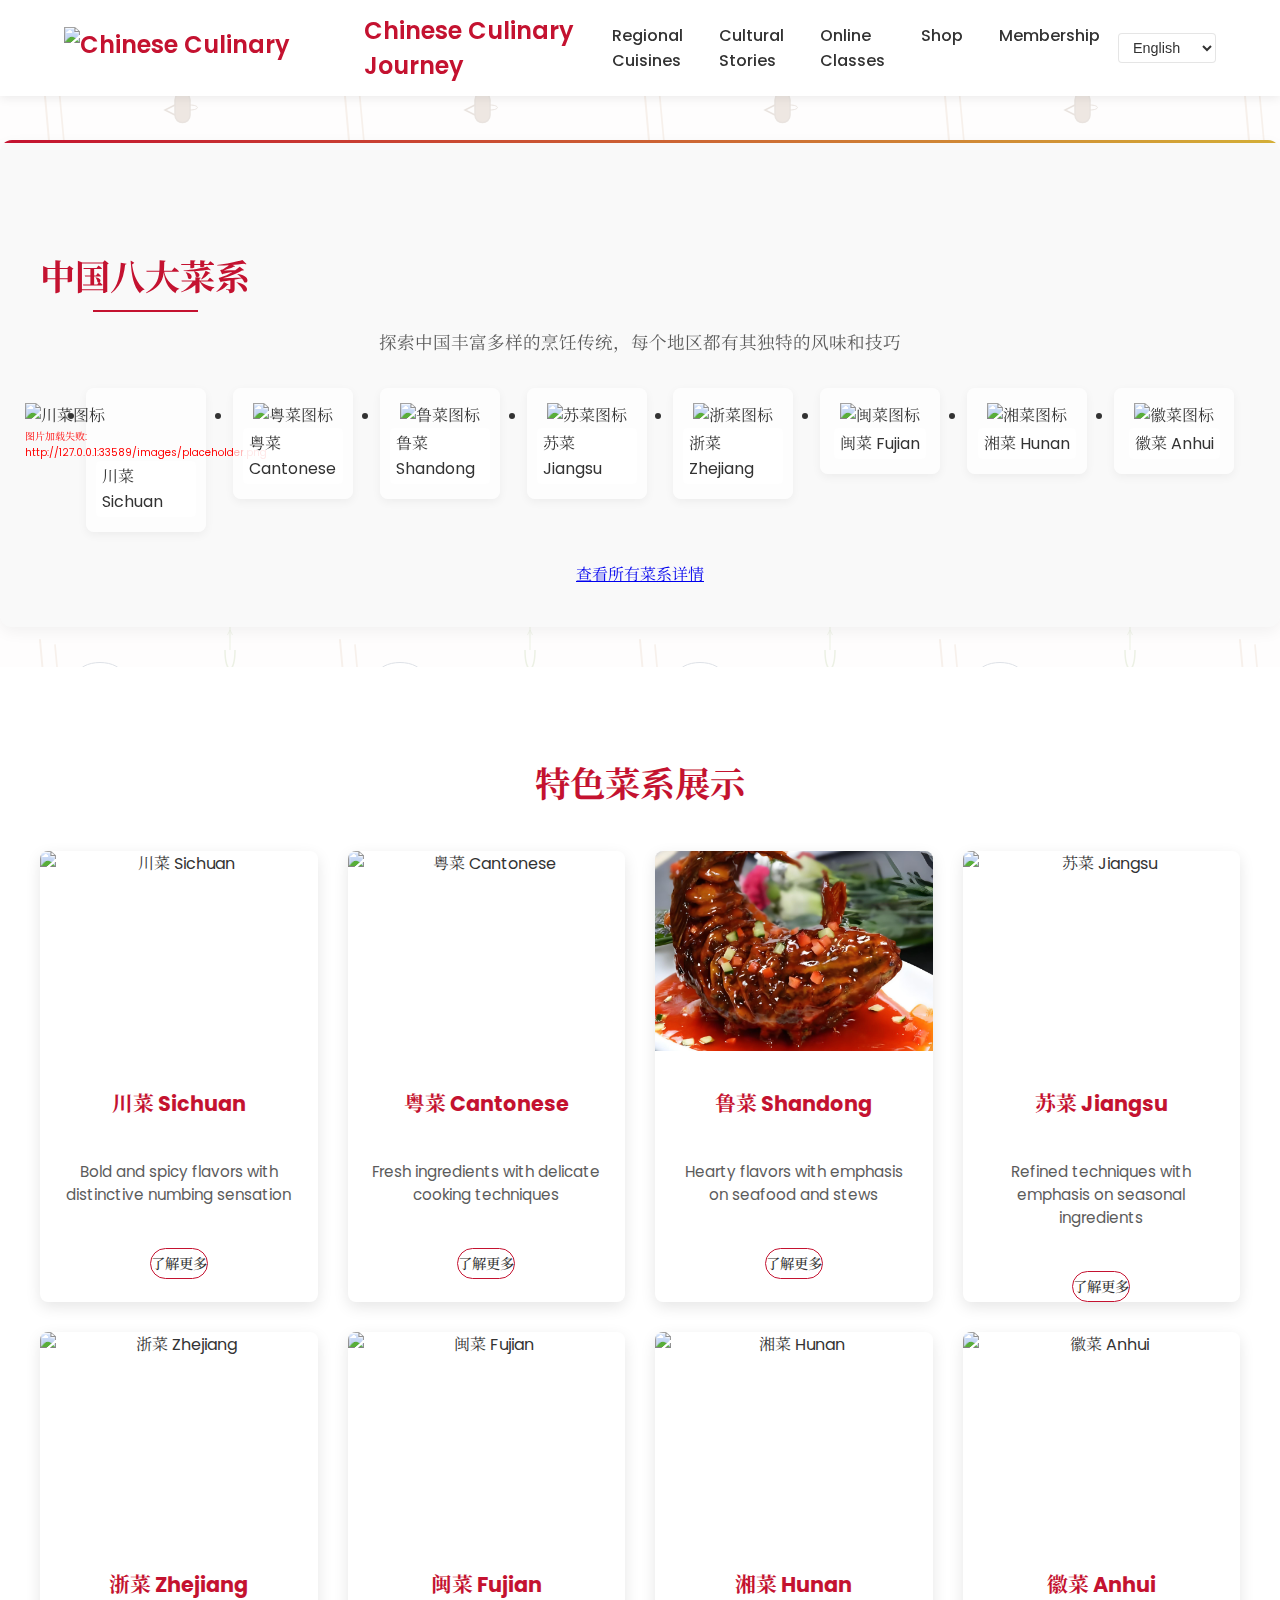
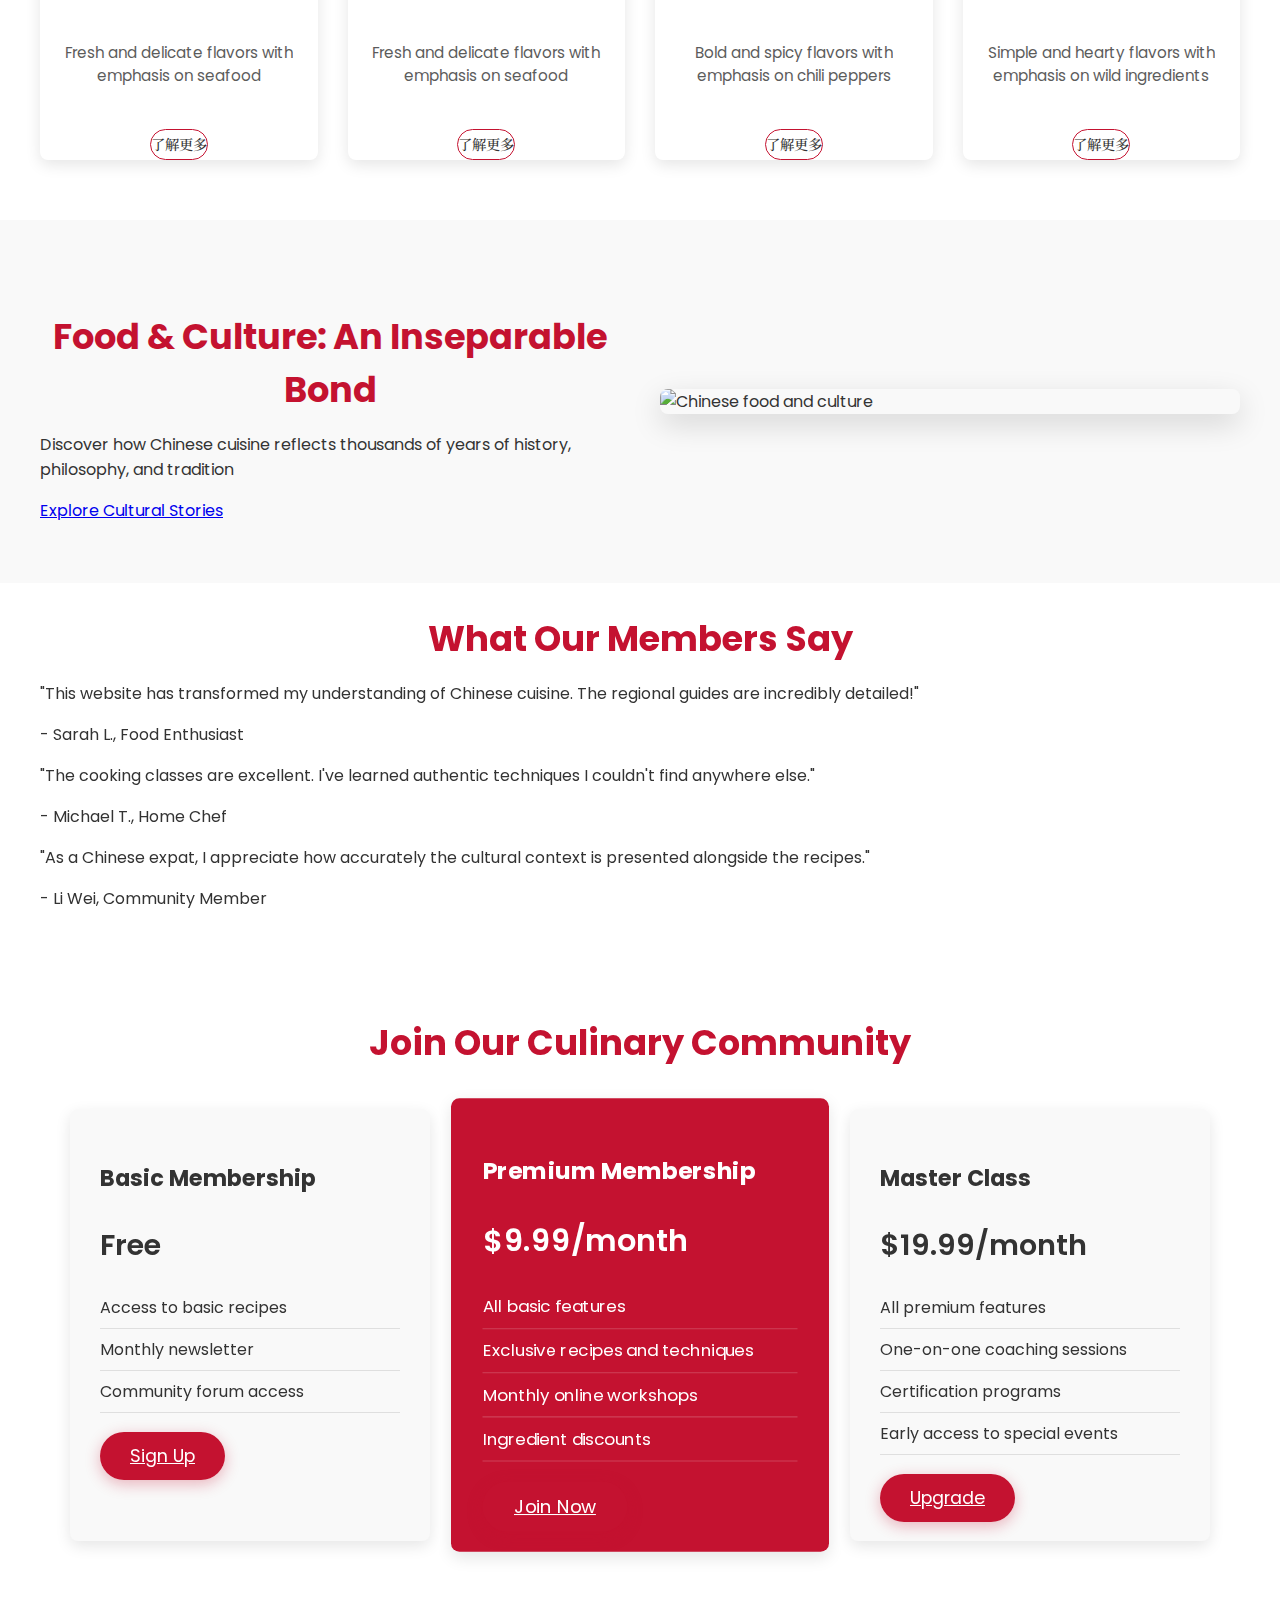
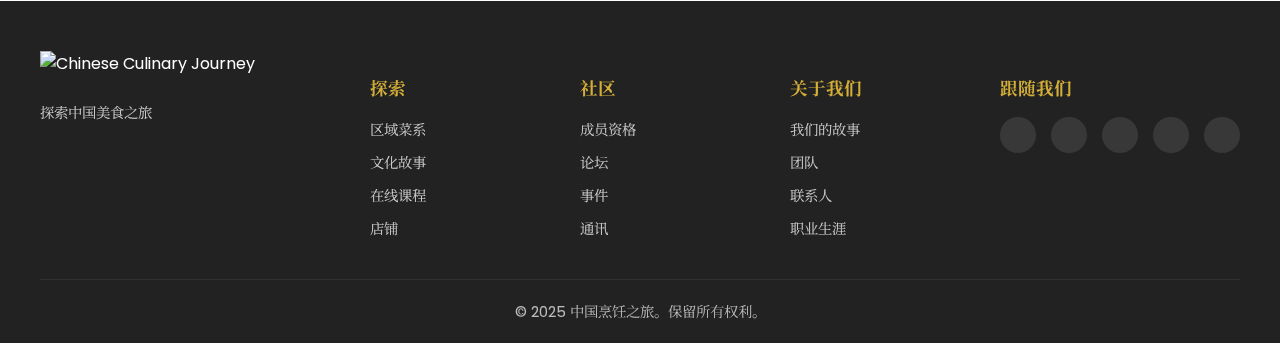
==== commit f5aff208: "1.11" ====
--- a/index.html
+++ b/index.html
@@ -15,7 +15,7 @@
         <div class="header-overlay"></div>
         <nav>
             <div class="logo">
-                <img src="images/logo.png" alt="Chinese Culinary Journey Logo">
+                <img src="/images/Chinese Culinary Journey Logo.png" alt="Chinese Culinary Journey Logo">
                 <span>Chinese Culinary Journey</span>
             </div>
             <ul class="main-nav">
@@ -47,7 +47,8 @@
                     <li>
                         <a href="regional-cuisines.html#sichuan-cuisine" class="cuisine-nav-item">
                             <div class="cuisine-icon">
-                                <img src="images/icons/sichuan-icon.png" alt="川菜图标">
+                                <img src="images/cuisine-icons/sichuan-icon.png" alt="川菜图标" 
+                                     onerror="this.onerror=null; this.src='images/placeholder.png';">
                             </div>
                             <span class="cuisine-name">川菜 Sichuan</span>
                         </a>
@@ -55,7 +56,7 @@
                     <li>
                         <a href="regional-cuisines.html#cantonese-cuisine" class="cuisine-nav-item">
                             <div class="cuisine-icon">
-                                <img src="images/icons/cantonese-icon.png" alt="粤菜图标">
+                                <img src="/images/cuisine-icons/cantonese-icon.png" alt="粤菜图标">
                             </div>
                             <span class="cuisine-name">粤菜 Cantonese</span>
                         </a>
@@ -63,7 +64,7 @@
                     <li>
                         <a href="regional-cuisines.html#shandong-cuisine" class="cuisine-nav-item">
                             <div class="cuisine-icon">
-                                <img src="images/icons/shandong-icon.png" alt="鲁菜图标">
+                                <img src="/images/cuisine-icons/shandong-icon.png" alt="鲁菜图标">
                             </div>
                             <span class="cuisine-name">鲁菜 Shandong</span>
                         </a>
@@ -71,7 +72,7 @@
                     <li>
                         <a href="regional-cuisines.html#jiangsu-cuisine" class="cuisine-nav-item">
                             <div class="cuisine-icon">
-                                <img src="images/icons/jiangsu-icon.png" alt="苏菜图标">
+                                <img src="/images/cuisine-icons/jiangsu-icon.png" alt="苏菜图标">
                             </div>
                             <span class="cuisine-name">苏菜 Jiangsu</span>
                         </a>
@@ -79,7 +80,7 @@
                     <li>
                         <a href="regional-cuisines.html#zhejiang-cuisine" class="cuisine-nav-item">
                             <div class="cuisine-icon">
-                                <img src="images/icons/zhejiang-icon.png" alt="浙菜图标">
+                                <img src="/images/cuisine-icons/zhejiang-icon.png" alt="浙菜图标">
                             </div>
                             <span class="cuisine-name">浙菜 Zhejiang</span>
                         </a>
@@ -87,7 +88,7 @@
                     <li>
                         <a href="regional-cuisines.html#fujian-cuisine" class="cuisine-nav-item">
                             <div class="cuisine-icon">
-                                <img src="images/icons/fujian-icon.png" alt="闽菜图标">
+                                <img src="/images/cuisine-icons/fujian-icon.png" alt="闽菜图标">
                             </div>
                             <span class="cuisine-name">闽菜 Fujian</span>
                         </a>
@@ -95,7 +96,7 @@
                     <li>
                         <a href="regional-cuisines.html#hunan-cuisine" class="cuisine-nav-item">
                             <div class="cuisine-icon">
-                                <img src="images/icons/hunan-icon.png" alt="湘菜图标">
+                                <img src="/images/cuisine-icons/hunan-icon.png" alt="湘菜图标">
                             </div>
                             <span class="cuisine-name">湘菜 Hunan</span>
                         </a>
@@ -103,7 +104,7 @@
                     <li>
                         <a href="regional-cuisines.html#anhui-cuisine" class="cuisine-nav-item">
                             <div class="cuisine-icon">
-                                <img src="images/icons/anhui-icon.png" alt="徽菜图标">
+                                <img src="/images/cuisine-icons/anhui-icon.png" alt="徽菜图标">
                             </div>
                             <span class="cuisine-name">徽菜 Anhui</span>
                         </a>
@@ -124,7 +125,7 @@
             <div class="cuisine-cards">
                 <!-- 川菜 Sichuan -->
                 <div class="cuisine-card">
-                    <img src="images/dishes/sichuan/mapo-tofu.png" alt="川菜 Sichuan">
+                    <img src="/images/dishes/sichuan/mapo-tofu.png" alt="川菜 Sichuan">
                     <h3>川菜 Sichuan</h3>
                     <p>Bold and spicy flavors with distinctive numbing sensation</p>
                     <a href="regional-cuisines.html#sichuan-cuisine" class="card-link">了解更多</a>
@@ -132,7 +133,7 @@
                 
                 <!-- 粤菜 Cantonese -->
                 <div class="cuisine-card">
-                    <img src="images/dishes/cantonese/dim-sum.png" alt="粤菜 Cantonese">
+                    <img src="/images/dishes/cantonese/dim-sum.png" alt="粤菜 Cantonese">
                     <h3>粤菜 Cantonese</h3>
                     <p>Fresh ingredients with delicate cooking techniques</p>
                     <a href="regional-cuisines.html#cantonese-cuisine" class="card-link">了解更多</a>
@@ -140,7 +141,7 @@
                 
                 <!-- 鲁菜 Shandong -->
                 <div class="cuisine-card">
-                    <img src="images/dishes/shandong/sweet-and-sour-carp.png" alt="鲁菜 Shandong">
+                    <img src="/images/dishes/shandong/sweet-and-sour-carp.png" alt="鲁菜 Shandong">
                     <h3>鲁菜 Shandong</h3>
                     <p>Hearty flavors with emphasis on seafood and stews</p>
                     <a href="regional-cuisines.html#shandong-cuisine" class="card-link">了解更多</a>
@@ -148,7 +149,7 @@
                 
                 <!-- 苏菜 Jiangsu -->
                 <div class="cuisine-card">
-                    <img src="images/dishes/jiangsu/sweet-and-sour-mandarin-fish.png" alt="苏菜 Jiangsu">
+                    <img src="/images/dishes/jiangsu/sweet-and-sour-mandarin-fish.png" alt="苏菜 Jiangsu">
                     <h3>苏菜 Jiangsu</h3>
                     <p>Refined techniques with emphasis on seasonal ingredients</p>
                     <a href="regional-cuisines.html#jiangsu-cuisine" class="card-link">了解更多</a>
@@ -156,7 +157,7 @@
                 
                 <!-- 浙菜 Zhejiang -->
                 <div class="cuisine-card">
-                    <img src="images/dishes/zhejiang/west-lake-fish.png" alt="浙菜 Zhejiang">
+                    <img src="/images/dishes/zhejiang/west-lake-fish.png" alt="浙菜 Zhejiang">
                     <h3>浙菜 Zhejiang</h3>
                     <p>Fresh and delicate flavors with emphasis on seafood</p>
                     <a href="regional-cuisines.html#zhejiang-cuisine" class="card-link">了解更多</a>
@@ -164,7 +165,7 @@
                 
                 <!-- 闽菜 Fujian -->
                 <div class="cuisine-card">
-                    <img src="images/dishes/fujian/buddha-jumps-over-wall.png" alt="闽菜 Fujian">
+                    <img src="/images/dishes/fujian/buddha-jumps-over-wall.png" alt="闽菜 Fujian">
                     <h3>闽菜 Fujian</h3>
                     <p>Fresh and delicate flavors with emphasis on seafood</p>
                     <a href="regional-cuisines.html#fujian-cuisine" class="card-link">了解更多</a>
@@ -172,7 +173,7 @@
                 
                 <!-- 湘菜 Hunan -->
                 <div class="cuisine-card">
-                    <img src="images/dishes/hunan/chopped-chili-fish-head.png" alt="湘菜 Hunan">
+                    <img src="/images/dishes/hunan/chopped-chili-fish-head.png" alt="湘菜 Hunan">
                     <h3>湘菜 Hunan</h3>
                     <p>Bold and spicy flavors with emphasis on chili peppers</p>
                     <a href="regional-cuisines.html#hunan-cuisine" class="card-link">了解更多</a>
@@ -180,7 +181,7 @@
                 
                 <!-- 徽菜 Anhui -->
                 <div class="cuisine-card">
-                    <img src="images/dishes/anhui/fulijiji-chicken.png" alt="徽菜 Anhui">
+                    <img src="/images/dishes/anhui/fulijiji-chicken.png" alt="徽菜 Anhui">
                     <h3>徽菜 Anhui</h3>
                     <p>Simple and hearty flavors with emphasis on wild ingredients</p>
                     <a href="regional-cuisines.html#anhui-cuisine" class="card-link">了解更多</a>
@@ -197,7 +198,7 @@
                 <a href="#cultural-stories" class="secondary-button">Explore Cultural Stories</a>
             </div>
             <div class="culture-image">
-                <img src="images/culture-food.jpg" alt="Chinese food and culture">
+                <img src="/images/culture-food.jpg" alt="Chinese food and culture">
             </div>
         </div>
     </section>
@@ -266,7 +267,7 @@
         <div class="container">
             <div class="footer-content">
                 <div class="footer-logo">
-                    <img src="images/logo-white.png" alt="Chinese Culinary Journey">
+                    <img src="/images/logo-white.png" alt="Chinese Culinary Journey">
                     <p>探索中国美食之旅</p>
                 </div>
                 <div class="footer-links">
@@ -586,6 +587,49 @@
             updateLanguage(this.value);
         });
     });
+
+    // 预加载关键图片
+    function preloadImages() {
+        const imageUrls = [
+            'images/Chinese Culinary Journey Logo.png',
+            'images/cuisine-icons/sichuan-icon.png',
+            'images/cuisine-icons/cantonese-icon.png',
+            'images/cuisine-icons/shandong-icon.png',
+            'images/cuisine-icons/jiangsu-icon.png',
+            'images/cuisine-icons/zhejiang-icon.png',
+            'images/cuisine-icons/fujian-icon.png',
+            'images/cuisine-icons/hunan-icon.png',
+            'images/cuisine-icons/anhui-icon.png'
+        ];
+        
+        imageUrls.forEach(url => {
+            const img = new Image();
+            img.src = url;
+        });
+    }
+
+    document.addEventListener('DOMContentLoaded', preloadImages);
+
+    // 图片加载调试
+    document.addEventListener('DOMContentLoaded', function() {
+        const images = document.querySelectorAll('img');
+        
+        images.forEach(img => {
+            img.addEventListener('error', function() {
+                console.error('图片加载失败:', this.src);
+                // 在页面上显示错误信息
+                const errorMsg = document.createElement('div');
+                errorMsg.style.color = 'red';
+                errorMsg.style.fontSize = '10px';
+                errorMsg.textContent = '图片加载失败: ' + this.src;
+                this.parentNode.appendChild(errorMsg);
+            });
+            
+            img.addEventListener('load', function() {
+                console.log('图片加载成功:', this.src);
+            });
+        });
+    });
     </script>
 </body>
 </html> --- a/styles.css
+++ b/styles.css
@@ -1108,6469 +1108,9 @@
   width: 100%;
   height: 100%;
   z-index: -1;
-  background-image: url('images/background/chinese-utensils.svg');
+  background-image: url("data:image/svg+xml,%3Csvg xmlns='http://www.w3.org/2000/svg' width='600' height='600' viewBox='0 0 600 600' style='background:%23f5f3ef'%3E%3Cg fill='none' stroke-width='2'%3E%3Cpath stroke='%23e0ddd8' d='M0 0l50 50' stroke-width='1' opacity='0.3' transform='translate(-50)'/%3E%3Cg stroke='%23c69b7b' stroke-linecap='round'%3E%3Cpath d='M80 80l25 280' stroke-width='4'/%3E%3Cpath d='M110 90l25 270' stroke-width='3.5'/%3E%3C/g%3E%3Cg transform='translate(200 150)'%3E%3Cellipse cx='0' cy='0' rx='45' ry='25' fill='%23fff' stroke='%231a3158'/%3E%3Cpath d='M-45 0c0 30 90 30 90 0' stroke='%231a3158' fill='%23f0f8ff'/%3E%3Cpath d='M-30-5l5 10-5 10' stroke='%23375a8c' stroke-width='1.5'/%3E%3C/g%3E%3Cg transform='translate(350 200)' stroke='%236b4226'%3E%3Cpath d='M0 0c0-20 30-20 30 0v30c0 20-30 20-30 0z' fill='%238b5e3c' stroke-width='3'/%3E%3Cpath d='M30 10c20 0 20 10 0 10' stroke-linecap='round'/%3E%3Cpath d='M0 10L-20 20 0 30' stroke-width='3'/%3E%3C/g%3E%3Cg transform='translate(450 100)' stroke='%237d9c4a'%3E%3Cpath d='M0 0c0 50 20 50 20 0' stroke-width='3'/%3E%3Cpath d='M10 0v-50' stroke-width='2'/%3E%3Cpath d='M5-30l5-10 5 10' stroke-width='1.5'/%3E%3C/g%3E%3Cpath d='M500 400c20-20 40 0 20 20s-40 0-20-20z' fill='%23ffd700' stroke='%23cc9900' transform='rotate(15 500 400)'/%3E%3Cg stroke='%239b72af' fill='%23e6d4f0' transform='translate(150 400)'%3E%3Ccircle cx='0' cy='0' r='22' stroke-width='3'/%3E%3Ccircle cx='20' cy='-10' r='17'/%3E%3Ccircle cx='10' cy='20' r='17'/%3E%3C/g%3E%3Cg stroke='%23c0392b' transform='translate(300 350)'%3E%3Cpath d='M0 0c0 50 20 50 20 0l-10-30' fill='%23e74c3c'/%3E%3Cpath d='M10-30v-20' stroke-linecap='round'/%3E%3C/g%3E%3Cg stroke='%238b4513' transform='translate(400 500)'%3E%3Cpath d='M0 0l20-20 20 20-20 20z' fill='%23a0522d'/%3E%3Cpath d='M20-20v40M0 0h40' stroke='%23632c0e'/%3E%3C/g%3E%3Cg transform='translate(250 500)' stroke='%232c7873'%3E%3Ccircle r='40' fill='%23e8f8f5' stroke-width='3'/%3E%3Ccircle r='30' stroke-dasharray='3 1' stroke-width='1.5'/%3E%3Cpath d='M-25-25l50 50M25-25l-50 50' stroke-opacity='0.3'/%3E%3C/g%3E%3C/g%3E%3C/svg%3E");
   background-repeat: repeat;
   background-size: 300px;
-  opacity: 0.2;
+  opacity: 0.15;
   pointer-events: none;
-  animation: fadeIn 1.5s ease-in-out;
-}
-
-@keyframes fadeIn {
-  from { opacity: 0; }
-  to { opacity: 0.2; }
-}
-
-/* 响应式调整 */
-@media (max-width: 768px) {
-  .cuisine-background {
-    background-size: 200px;
-  }
-}
-
-/* 会员社区区块样式 - 小巧精致版 */
-.membership-section {
-    background-color: rgba(255, 255, 255, 0.8);
-    backdrop-filter: blur(5px);
-    border-radius: 12px;
-    box-shadow: 0 3px 10px rgba(0, 0, 0, 0.03);
-    padding: 30px 20px;
-    margin: 40px 0;
-    position: relative;
-    overflow: hidden;
-}
-
-/* 为标题添加样式 */
-.membership-section h2 {
-    font-size: 1.5rem;
-    color: var(--text-dark);
-    text-align: center;
-    margin-bottom: 20px;
-    position: relative;
-    display: inline-block;
-    width: 100%;
-}
-
-.membership-section h2::after {
-    content: "";
-    position: absolute;
-    bottom: -5px;
-    left: 40%;
-    width: 20%;
-    height: 2px;
-    background-color: var(--primary-color);
-    opacity: 0.7;
-}
-
-/* 会员卡片容器 */
-.membership-plans {
-    display: flex;
-    flex-wrap: wrap;
-    justify-content: center;
-    gap: 15px;
-    margin-top: 20px;
-}
-
-/* 会员卡片样式 */
-.membership-card {
-    flex: 1;
-    min-width: 200px;
-    max-width: 250px;
-    background-color: rgba(255, 255, 255, 0.9);
-    border-radius: 8px;
-    padding: 20px 15px;
-    box-shadow: 0 2px 8px rgba(0, 0, 0, 0.03);
-    transition: all 0.3s ease;
-    text-align: center;
-}
-
-/* 高级会员卡片特殊样式 - 更加低调 */
-.membership-card.premium {
-    background-color: rgba(196, 18, 48, 0.02);
-    border: 1px solid rgba(196, 18, 48, 0.1);
-}
-
-.membership-card:hover {
-    transform: translateY(-3px);
-    box-shadow: 0 5px 15px rgba(0, 0, 0, 0.05);
-}
-
-/* 会员卡片标题 */
-.membership-card h3 {
-    font-size: 1.1rem;
-    margin-bottom: 10px;
-    color: var(--text-dark);
-}
-
-/* 会员价格 */
-.membership-price {
-    font-size: 1.2rem;
-    font-weight: 600;
-    margin-bottom: 15px;
-    color: var(--primary-color);
-    opacity: 0.9;
-}
-
-.membership-price.free {
-    font-size: 1.1rem;
-    color: #666;
-}
-
-/* 会员特权列表 */
-.membership-features {
-    list-style: none;
-    padding: 0;
-    margin: 0 0 20px 0;
-    text-align: left;
-}
-
-.membership-features li {
-    padding: 6px 0;
-    border-bottom: 1px solid rgba(0, 0, 0, 0.03);
-    font-size: 0.85rem;
-    color: var(--text-dark);
-    position: relative;
-    padding-left: 15px;
-}
-
-.membership-features li:last-child {
-    border-bottom: none;
-}
-
-.membership-features li::before {
-    content: "•";
-    color: var(--primary-color);
-    position: absolute;
-    left: 0;
-    font-size: 0.9rem;
-}
-
-/* 会员按钮 - 更加低调 */
-.membership-button {
-    display: inline-block;
-    padding: 6px 15px;
-    background-color: transparent;
-    color: var(--primary-color);
-    border: 1px solid var(--primary-color);
-    border-radius: 15px;
-    text-decoration: none;
-    font-size: 0.8rem;
-    font-weight: 500;
-    transition: all 0.3s ease;
-    opacity: 0.9;
-}
-
-.membership-button:hover {
-    background-color: rgba(196, 18, 48, 0.05);
-    color: var(--primary-color);
-    transform: translateY(-2px);
-}
-
-.membership-button.premium {
-    background-color: rgba(196, 18, 48, 0.05);
-    color: var(--primary-color);
-}
-
-.membership-button.premium:hover {
-    background-color: rgba(196, 18, 48, 0.1);
-}
-
-/* 响应式调整 */
-@media (max-width: 768px) {
-    .membership-card {
-        flex: 0 0 100%;
-        max-width: 100%;
-        margin-bottom: 15px;
-    }
-    
-    .membership-section {
-        padding: 25px 15px;
-    }
-}
-
-/* 美食与文化区块样式 */
-.culture-section {
-    background-color: rgba(255, 255, 255, 0.8);
-    backdrop-filter: blur(5px);
-    border-radius: 12px;
-    box-shadow: 0 3px 10px rgba(0, 0, 0, 0.05);
-    padding: 40px 30px;
-    margin: 60px 0;
-    position: relative;
-    overflow: hidden;
-    display: flex;
-    flex-wrap: wrap;
-    align-items: center;
-    justify-content: space-between;
-}
-
-/* 背景图案效果 - 更新图片路径 */
-.culture-section::before {
-    content: "";
-    position: absolute;
-    top: 0;
-    left: 0;
-    width: 100%;
-    height: 100%;
-    background-image: url('images/background/chinese-pattern-light.png');
-    background-size: 200px;
-    opacity: 0.07;
-    z-index: -1;
-}
-
-/* 装饰性边框 - 底部 */
-.culture-section::after {
-    content: "";
-    position: absolute;
-    bottom: 0;
-    left: 0;
-    right: 0;
-    height: 3px;
-    background: linear-gradient(90deg, var(--secondary-color), var(--primary-color));
-    border-radius: 0 0 3px 3px;
-}
-
-/* 文本内容区域 */
-.culture-content {
-    flex: 1;
-    min-width: 300px;
-    padding-right: 30px;
-}
-
-/* 图片区域 */
-.culture-image {
-    flex: 1;
-    min-width: 300px;
-    max-width: 500px;
-    position: relative;
-}
-
-.culture-image img {
-    width: 100%;
-    border-radius: 8px;
-    box-shadow: 0 5px 15px rgba(0, 0, 0, 0.1);
-    transition: transform 0.3s ease;
-}
-
-.culture-image:hover img {
-    transform: scale(1.02);
-}
-
-/* 标题样式 */
-.culture-section h2 {
-    color: var(--primary-color);
-    font-size: 1.8rem;
-    margin-bottom: 15px;
-    position: relative;
-    display: inline-block;
-}
-
-.culture-section h2::after {
-    content: "";
-    position: absolute;
-    bottom: -8px;
-    left: 0;
-    width: 60%;
-    height: 2px;
-    background-color: var(--primary-color);
-    opacity: 0.7;
-}
-
-/* 描述文本样式 */
-.culture-section p {
-    font-size: 1rem;
-    line-height: 1.6;
-    margin-bottom: 20px;
-    color: var(--text-dark);
-}
-
-/* 链接按钮样式 */
-.culture-link {
-    display: inline-block;
-    padding: 8px 18px;
-    background-color: transparent;
-    color: var(--primary-color);
-    border: 1px solid var(--primary-color);
-    border-radius: 20px;
-    text-decoration: none;
-    font-size: 0.9rem;
-    font-weight: 500;
-    transition: all 0.3s ease;
-    margin-top: 10px;
-}
-
-.culture-link:hover {
-    background-color: rgba(196, 18, 48, 0.05);
-    color: var(--primary-color);
-    transform: translateY(-2px);
-    box-shadow: 0 3px 8px rgba(196, 18, 48, 0.1);
-}
-
-/* 装饰元素 - 中国传统图案 */
-.culture-decoration {
-    position: absolute;
-    width: 80px;
-    height: 80px;
-    background-image: url('images/decoration/chinese-knot.svg');
-    background-size: contain;
-    background-repeat: no-repeat;
-    opacity: 0.1;
-    z-index: -1;
-}
-
-.decoration-1 {
-    top: 20px;
-    right: 20px;
-    transform: rotate(15deg);
-}
-
-.decoration-2 {
-    bottom: 20px;
-    left: 20px;
-    transform: rotate(-10deg);
-}
-
-/* 响应式调整 */
-@media (max-width: 768px) {
-    .culture-section {
-        padding: 30px 20px;
-    }
-    
-    .culture-content {
-        padding-right: 0;
-        margin-bottom: 30px;
-    }
-    
-    .culture-image {
-        max-width: 100%;
-    }
-}
-
-/* 响应式调整 */
-@media (max-width: 1200px) {
-    .cuisine-cards {
-        grid-template-columns: repeat(auto-fill, minmax(220px, 1fr));
-    }
-}
-
-@media (max-width: 992px) {
-    .cuisine-cards {
-        grid-template-columns: repeat(auto-fill, minmax(200px, 1fr));
-    }
-}
-
-@media (max-width: 768px) {
-    .cuisine-cards {
-        grid-template-columns: repeat(auto-fill, minmax(180px, 1fr));
-    }
-    
-    .cuisine-card h3 {
-        font-size: 1.1rem;
-    }
-    
-    .cuisine-card p {
-        font-size: 0.85rem;
-    }
-}
-
-@media (max-width: 576px) {
-    .cuisine-cards {
-        grid-template-columns: repeat(auto-fill, minmax(150px, 1fr));
-    }
-}
-
-.back-to-home {
-    margin-bottom: 20px;
-}
-
-.back-button {
-    display: flex;
-    align-items: center;
-    gap: 8px;
-    color: var(--primary-color);
-    text-decoration: none;
-    font-weight: 500;
-    padding: 8px 12px;
-    border-radius: 4px;
-    transition: all 0.3s ease;
-    background-color: rgba(196, 18, 48, 0.1);
-}
-
-.back-button:hover {
-    background-color: var(--primary-color);
-    color: white;
-}
-
-.back-button i {
-    font-size: 0.9rem;
-}
-
-.breadcrumbs {
-    background-color: var(--background-light);
-    padding: 10px 0;
-    border-bottom: 1px solid rgba(0, 0, 0, 0.1);
-}
-
-.breadcrumbs ul {
-    display: flex;
-    list-style: none;
-    padding: 0;
-    margin: 0;
-}
-
-.breadcrumbs li {
-    display: flex;
-    align-items: center;
-}
-
-.breadcrumbs li:not(:last-child)::after {
-    content: '/';
-    margin: 0 10px;
-    color: #999;
-}
-
-.breadcrumbs a {
-    color: var(--primary-color);
-    text-decoration: none;
-}
-
-.breadcrumbs a:hover {
-    text-decoration: underline;
-}
-
-.breadcrumbs span {
-    color: var(--text-dark);
-}
-
-.home-link {
-    color: var(--primary-color) !important;
-    font-weight: 600;
-}
-
-.home-link:after {
-    background-color: var(--primary-color);
-    height: 3px;
-}
-
-.dish-card img {
-    width: 100%;         /* 图片宽度占满容器 */
-    height: 200px;       /* 固定高度 */
-    object-fit: cover;   /* 保持图片比例，裁剪多余部分 */
-    border-radius: 8px 8px 0 0; /* 上方圆角 */
-}
-
-.dish-card {
-    width: 100%;
-    max-width: 300px;    /* 限制卡片最大宽度 */
-    margin: 0 auto;      /* 居中显示 */
-}
-
-/* 菜品卡片样式优化 */
-.dish-cards {
-    display: grid;
-    grid-template-columns: repeat(auto-fill, minmax(250px, 1fr));
-    gap: 20px;
-    margin-top: 30px;
-}
-
-.dish-card {
-    background-color: white;
-    border-radius: 8px;
-    overflow: hidden;
-    box-shadow: 0 3px 10px rgba(0, 0, 0, 0.1);
-    transition: transform 0.3s ease;
-}
-
-.dish-card:hover {
-    transform: translateY(-5px);
-}
-
-.dish-card img {
-    width: 100%;
-    height: 200px;
-    object-fit: cover;
-}
-
-.dish-card h4 {
-    padding: 12px 15px 5px;
-    margin: 0;
-    font-size: 1.1rem;
-    color: var(--primary-color);
-}
-
-.dish-card p {
-    padding: 0 15px 15px;
-    margin: 0;
-    font-size: 0.9rem;
-    color: var(--text-dark);
-    opacity: 0.8;
-}
-
-/* 响应式调整 */
-@media (max-width: 768px) {
-    .dish-cards {
-        grid-template-columns: repeat(auto-fill, minmax(200px, 1fr));
-    }
-    
-    .dish-card img {
-        height: 150px;
-    }
-}
-
-/* 中国菜系地图样式 */
-.cuisine-map {
-    position: relative;
-    overflow: visible;
-    margin-top: 30px;
-    padding: 15px;
-    background-color: #f9f9f9;
-    border-radius: 8px;
-    box-shadow: 0 2px 5px rgba(0,0,0,0.1);
-}
-
-.map-image {
-    width: 100%;
-    max-width: 280px;
-    height: auto;
-    display: block;
-    margin: 0 auto;
-    border-radius: 6px;
-    transition: transform 0.3s ease, box-shadow 0.3s ease;
-}
-
-.map-image:hover {
-    transform: scale(1.5);
-    box-shadow: 0 10px 25px rgba(0,0,0,0.2);
-    z-index: 100;
-    position: relative;
-}
-
-.cuisine-map h4 {
-    margin-top: 0;
-    color: var(--primary-color);
-    font-size: 1.2rem;
-    text-align: center;
-    margin-bottom: 15px;
-}
-
-.cuisine-map p {
-    margin-top: 10px;
-    font-size: 0.9rem;
-    text-align: center;
-    color: #666;
-}
-
-/* 响应式调整 */
-@media (max-width: 768px) {
-    .map-image {
-        max-width: 250px;
-    }
-}
-
-@media (max-width: 480px) {
-    .map-image {
-        max-width: 200px;
-    }
-}
-
-.cuisine-link {
-    color: var(--primary-color);
-    text-decoration: none;
-    transition: color 0.2s ease, transform 0.2s ease;
-    display: inline-block;
-}
-
-.cuisine-link:hover {
-    color: var(--accent-color);
-    transform: translateX(5px);
-}
-
-.cuisine-list ul {
-    margin-top: 0;
-    padding-top: 10px;
-}
-
-.cuisine-list li {
-    margin-bottom: 8px;
-    position: relative;
-}
-
-.cuisine-list li::before {
-    content: "•";
-    color: var(--primary-color);
-    position: absolute;
-    left: -15px;
-}
-
-html {
-    scroll-behavior: smooth;
-}
-
-.cuisine-link.active {
-    color: var(--accent-color);
-    font-weight: bold;
-    transform: translateX(5px);
-}
-
-.cuisine-list {
-    margin-top: 30px;
-    padding: 15px;
-    background-color: #f9f9f9;
-    border-radius: 8px;
-    box-shadow: 0 2px 5px rgba(0,0,0,0.1);
-}
-
-.cuisine-list h4 {
-    margin-top: 0;
-    color: var(--primary-color);
-    font-size: 1.2rem;
-    text-align: center;
-    margin-bottom: 15px;
-}
-
-.cuisine-list ul {
-    list-style-type: none;
-    padding-left: 10px;
-    margin: 0;
-}
-
-.cuisine-list li {
-    margin-bottom: 8px;
-    position: relative;
-}
-
-.cuisine-list li::before {
-    content: "•";
-    color: var(--primary-color);
-    position: absolute;
-    left: -15px;
-}
-
-.cuisine-link {
-    color: var(--primary-color);
-    text-decoration: none;
-    transition: color 0.2s ease, transform 0.2s ease;
-    display: inline-block;
-    padding: 2px 0;
-}
-
-.cuisine-link:hover {
-    color: var(--accent-color);
-    transform: translateX(5px);
-}
-
-.cuisine-link.active {
-    color: var(--accent-color);
-    font-weight: bold;
-    transform: translateX(5px);
-}
-
-/* 确保菜系部分有足够的间距和正确的定位 */
-.cuisine-section {
-    padding-top: 100px;
-    margin-top: -80px;
-    scroll-margin-top: 80px;
-}
-
-.cuisine-detail {
-    padding: 20px;
-    background-color: white;
-    border-radius: 8px;
-    margin-bottom: 40px;
-}
-
-/* 特色菜系卡片链接样式 - 不依赖于特定class */
-.cuisine-card a {
-    color: var(--text-dark);
-    text-decoration: none;
-    font-weight: 500;
-    display: inline-block;
-    padding: 3px 0;
-    margin-top: 12px;
-    position: relative;
-}
-
-.cuisine-card a::after {
-    content: '';
-    position: absolute;
-    width: 0;
-    height: 2px;
-    bottom: 0;
-    left: 0;
-    background-color: var(--primary-color);
-    transition: width 0.3s ease;
-}
-
-.cuisine-card a:hover {
-    color: var(--primary-color);
-}
-
-.cuisine-card a:hover::after {
-    width: 100%;
-}
-
-/* 中国八大菜系背景样式 */
-.cuisine-background {
-  position: fixed;
-  top: 0;
-  left: 0;
-  width: 100%;
-  height: 100%;
-  z-index: -1;
-  background-image: url('images/background/chinese-utensils.svg');
-  background-repeat: repeat;
-  background-size: 300px;
-  opacity: 0.2;
-  pointer-events: none;
-  animation: fadeIn 1.5s ease-in-out;
-}
-
-@keyframes fadeIn {
-  from { opacity: 0; }
-  to { opacity: 0.2; }
-}
-
-/* 响应式调整 */
-@media (max-width: 768px) {
-  .cuisine-background {
-    background-size: 200px;
-  }
-}
-
-/* 会员社区区块样式 - 小巧精致版 */
-.membership-section {
-    background-color: rgba(255, 255, 255, 0.8);
-    backdrop-filter: blur(5px);
-    border-radius: 12px;
-    box-shadow: 0 3px 10px rgba(0, 0, 0, 0.03);
-    padding: 30px 20px;
-    margin: 40px 0;
-    position: relative;
-    overflow: hidden;
-}
-
-/* 为标题添加样式 */
-.membership-section h2 {
-    font-size: 1.5rem;
-    color: var(--text-dark);
-    text-align: center;
-    margin-bottom: 20px;
-    position: relative;
-    display: inline-block;
-    width: 100%;
-}
-
-.membership-section h2::after {
-    content: "";
-    position: absolute;
-    bottom: -5px;
-    left: 40%;
-    width: 20%;
-    height: 2px;
-    background-color: var(--primary-color);
-    opacity: 0.7;
-}
-
-/* 会员卡片容器 */
-.membership-plans {
-    display: flex;
-    flex-wrap: wrap;
-    justify-content: center;
-    gap: 15px;
-    margin-top: 20px;
-}
-
-/* 会员卡片样式 */
-.membership-card {
-    flex: 1;
-    min-width: 200px;
-    max-width: 250px;
-    background-color: rgba(255, 255, 255, 0.9);
-    border-radius: 8px;
-    padding: 20px 15px;
-    box-shadow: 0 2px 8px rgba(0, 0, 0, 0.03);
-    transition: all 0.3s ease;
-    text-align: center;
-}
-
-/* 高级会员卡片特殊样式 - 更加低调 */
-.membership-card.premium {
-    background-color: rgba(196, 18, 48, 0.02);
-    border: 1px solid rgba(196, 18, 48, 0.1);
-}
-
-.membership-card:hover {
-    transform: translateY(-3px);
-    box-shadow: 0 5px 15px rgba(0, 0, 0, 0.05);
-}
-
-/* 会员卡片标题 */
-.membership-card h3 {
-    font-size: 1.1rem;
-    margin-bottom: 10px;
-    color: var(--text-dark);
-}
-
-/* 会员价格 */
-.membership-price {
-    font-size: 1.2rem;
-    font-weight: 600;
-    margin-bottom: 15px;
-    color: var(--primary-color);
-    opacity: 0.9;
-}
-
-.membership-price.free {
-    font-size: 1.1rem;
-    color: #666;
-}
-
-/* 会员特权列表 */
-.membership-features {
-    list-style: none;
-    padding: 0;
-    margin: 0 0 20px 0;
-    text-align: left;
-}
-
-.membership-features li {
-    padding: 6px 0;
-    border-bottom: 1px solid rgba(0, 0, 0, 0.03);
-    font-size: 0.85rem;
-    color: var(--text-dark);
-    position: relative;
-    padding-left: 15px;
-}
-
-.membership-features li:last-child {
-    border-bottom: none;
-}
-
-.membership-features li::before {
-    content: "•";
-    color: var(--primary-color);
-    position: absolute;
-    left: 0;
-    font-size: 0.9rem;
-}
-
-/* 会员按钮 - 更加低调 */
-.membership-button {
-    display: inline-block;
-    padding: 6px 15px;
-    background-color: transparent;
-    color: var(--primary-color);
-    border: 1px solid var(--primary-color);
-    border-radius: 15px;
-    text-decoration: none;
-    font-size: 0.8rem;
-    font-weight: 500;
-    transition: all 0.3s ease;
-    opacity: 0.9;
-}
-
-.membership-button:hover {
-    background-color: rgba(196, 18, 48, 0.05);
-    color: var(--primary-color);
-    transform: translateY(-2px);
-}
-
-.membership-button.premium {
-    background-color: rgba(196, 18, 48, 0.05);
-    color: var(--primary-color);
-}
-
-.membership-button.premium:hover {
-    background-color: rgba(196, 18, 48, 0.1);
-}
-
-/* 响应式调整 */
-@media (max-width: 768px) {
-    .membership-card {
-        flex: 0 0 100%;
-        max-width: 100%;
-        margin-bottom: 15px;
-    }
-    
-    .membership-section {
-        padding: 25px 15px;
-    }
-}
-
-/* 美食与文化区块样式 */
-.culture-section {
-    background-color: rgba(255, 255, 255, 0.8);
-    backdrop-filter: blur(5px);
-    border-radius: 12px;
-    box-shadow: 0 3px 10px rgba(0, 0, 0, 0.05);
-    padding: 40px 30px;
-    margin: 60px 0;
-    position: relative;
-    overflow: hidden;
-    display: flex;
-    flex-wrap: wrap;
-    align-items: center;
-    justify-content: space-between;
-}
-
-/* 背景图案效果 - 更新图片路径 */
-.culture-section::before {
-    content: "";
-    position: absolute;
-    top: 0;
-    left: 0;
-    width: 100%;
-    height: 100%;
-    background-image: url('images/background/chinese-pattern-light.png');
-    background-size: 200px;
-    opacity: 0.07;
-    z-index: -1;
-}
-
-/* 装饰性边框 - 底部 */
-.culture-section::after {
-    content: "";
-    position: absolute;
-    bottom: 0;
-    left: 0;
-    right: 0;
-    height: 3px;
-    background: linear-gradient(90deg, var(--secondary-color), var(--primary-color));
-    border-radius: 0 0 3px 3px;
-}
-
-/* 文本内容区域 */
-.culture-content {
-    flex: 1;
-    min-width: 300px;
-    padding-right: 30px;
-}
-
-/* 图片区域 */
-.culture-image {
-    flex: 1;
-    min-width: 300px;
-    max-width: 500px;
-    position: relative;
-}
-
-.culture-image img {
-    width: 100%;
-    border-radius: 8px;
-    box-shadow: 0 5px 15px rgba(0, 0, 0, 0.1);
-    transition: transform 0.3s ease;
-}
-
-.culture-image:hover img {
-    transform: scale(1.02);
-}
-
-/* 标题样式 */
-.culture-section h2 {
-    color: var(--primary-color);
-    font-size: 1.8rem;
-    margin-bottom: 15px;
-    position: relative;
-    display: inline-block;
-}
-
-.culture-section h2::after {
-    content: "";
-    position: absolute;
-    bottom: -8px;
-    left: 0;
-    width: 60%;
-    height: 2px;
-    background-color: var(--primary-color);
-    opacity: 0.7;
-}
-
-/* 描述文本样式 */
-.culture-section p {
-    font-size: 1rem;
-    line-height: 1.6;
-    margin-bottom: 20px;
-    color: var(--text-dark);
-}
-
-/* 链接按钮样式 */
-.culture-link {
-    display: inline-block;
-    padding: 8px 18px;
-    background-color: transparent;
-    color: var(--primary-color);
-    border: 1px solid var(--primary-color);
-    border-radius: 20px;
-    text-decoration: none;
-    font-size: 0.9rem;
-    font-weight: 500;
-    transition: all 0.3s ease;
-    margin-top: 10px;
-}
-
-.culture-link:hover {
-    background-color: rgba(196, 18, 48, 0.05);
-    color: var(--primary-color);
-    transform: translateY(-2px);
-    box-shadow: 0 3px 8px rgba(196, 18, 48, 0.1);
-}
-
-/* 装饰元素 - 中国传统图案 */
-.culture-decoration {
-    position: absolute;
-    width: 80px;
-    height: 80px;
-    background-image: url('images/decoration/chinese-knot.svg');
-    background-size: contain;
-    background-repeat: no-repeat;
-    opacity: 0.1;
-    z-index: -1;
-}
-
-.decoration-1 {
-    top: 20px;
-    right: 20px;
-    transform: rotate(15deg);
-}
-
-.decoration-2 {
-    bottom: 20px;
-    left: 20px;
-    transform: rotate(-10deg);
-}
-
-/* 响应式调整 */
-@media (max-width: 768px) {
-    .culture-section {
-        padding: 30px 20px;
-    }
-    
-    .culture-content {
-        padding-right: 0;
-        margin-bottom: 30px;
-    }
-    
-    .culture-image {
-        max-width: 100%;
-    }
-}
-
-/* 响应式调整 */
-@media (max-width: 1200px) {
-    .cuisine-cards {
-        grid-template-columns: repeat(auto-fill, minmax(220px, 1fr));
-    }
-}
-
-@media (max-width: 992px) {
-    .cuisine-cards {
-        grid-template-columns: repeat(auto-fill, minmax(200px, 1fr));
-    }
-}
-
-@media (max-width: 768px) {
-    .cuisine-cards {
-        grid-template-columns: repeat(auto-fill, minmax(180px, 1fr));
-    }
-    
-    .cuisine-card h3 {
-        font-size: 1.1rem;
-    }
-    
-    .cuisine-card p {
-        font-size: 0.85rem;
-    }
-}
-
-@media (max-width: 576px) {
-    .cuisine-cards {
-        grid-template-columns: repeat(auto-fill, minmax(150px, 1fr));
-    }
-}
-
-.back-to-home {
-    margin-bottom: 20px;
-}
-
-.back-button {
-    display: flex;
-    align-items: center;
-    gap: 8px;
-    color: var(--primary-color);
-    text-decoration: none;
-    font-weight: 500;
-    padding: 8px 12px;
-    border-radius: 4px;
-    transition: all 0.3s ease;
-    background-color: rgba(196, 18, 48, 0.1);
-}
-
-.back-button:hover {
-    background-color: var(--primary-color);
-    color: white;
-}
-
-.back-button i {
-    font-size: 0.9rem;
-}
-
-.breadcrumbs {
-    background-color: var(--background-light);
-    padding: 10px 0;
-    border-bottom: 1px solid rgba(0, 0, 0, 0.1);
-}
-
-.breadcrumbs ul {
-    display: flex;
-    list-style: none;
-    padding: 0;
-    margin: 0;
-}
-
-.breadcrumbs li {
-    display: flex;
-    align-items: center;
-}
-
-.breadcrumbs li:not(:last-child)::after {
-    content: '/';
-    margin: 0 10px;
-    color: #999;
-}
-
-.breadcrumbs a {
-    color: var(--primary-color);
-    text-decoration: none;
-}
-
-.breadcrumbs a:hover {
-    text-decoration: underline;
-}
-
-.breadcrumbs span {
-    color: var(--text-dark);
-}
-
-.home-link {
-    color: var(--primary-color) !important;
-    font-weight: 600;
-}
-
-.home-link:after {
-    background-color: var(--primary-color);
-    height: 3px;
-}
-
-.dish-card img {
-    width: 100%;         /* 图片宽度占满容器 */
-    height: 200px;       /* 固定高度 */
-    object-fit: cover;   /* 保持图片比例，裁剪多余部分 */
-    border-radius: 8px 8px 0 0; /* 上方圆角 */
-}
-
-.dish-card {
-    width: 100%;
-    max-width: 300px;    /* 限制卡片最大宽度 */
-    margin: 0 auto;      /* 居中显示 */
-}
-
-/* 菜品卡片样式优化 */
-.dish-cards {
-    display: grid;
-    grid-template-columns: repeat(auto-fill, minmax(250px, 1fr));
-    gap: 20px;
-    margin-top: 30px;
-}
-
-.dish-card {
-    background-color: white;
-    border-radius: 8px;
-    overflow: hidden;
-    box-shadow: 0 3px 10px rgba(0, 0, 0, 0.1);
-    transition: transform 0.3s ease;
-}
-
-.dish-card:hover {
-    transform: translateY(-5px);
-}
-
-.dish-card img {
-    width: 100%;
-    height: 200px;
-    object-fit: cover;
-}
-
-.dish-card h4 {
-    padding: 12px 15px 5px;
-    margin: 0;
-    font-size: 1.1rem;
-    color: var(--primary-color);
-}
-
-.dish-card p {
-    padding: 0 15px 15px;
-    margin: 0;
-    font-size: 0.9rem;
-    color: var(--text-dark);
-    opacity: 0.8;
-}
-
-/* 响应式调整 */
-@media (max-width: 768px) {
-    .dish-cards {
-        grid-template-columns: repeat(auto-fill, minmax(200px, 1fr));
-    }
-    
-    .dish-card img {
-        height: 150px;
-    }
-}
-
-/* 中国菜系地图样式 */
-.cuisine-map {
-    position: relative;
-    overflow: visible;
-    margin-top: 30px;
-    padding: 15px;
-    background-color: #f9f9f9;
-    border-radius: 8px;
-    box-shadow: 0 2px 5px rgba(0,0,0,0.1);
-}
-
-.map-image {
-    width: 100%;
-    max-width: 280px;
-    height: auto;
-    display: block;
-    margin: 0 auto;
-    border-radius: 6px;
-    transition: transform 0.3s ease, box-shadow 0.3s ease;
-}
-
-.map-image:hover {
-    transform: scale(1.5);
-    box-shadow: 0 10px 25px rgba(0,0,0,0.2);
-    z-index: 100;
-    position: relative;
-}
-
-.cuisine-map h4 {
-    margin-top: 0;
-    color: var(--primary-color);
-    font-size: 1.2rem;
-    text-align: center;
-    margin-bottom: 15px;
-}
-
-.cuisine-map p {
-    margin-top: 10px;
-    font-size: 0.9rem;
-    text-align: center;
-    color: #666;
-}
-
-/* 响应式调整 */
-@media (max-width: 768px) {
-    .map-image {
-        max-width: 250px;
-    }
-}
-
-@media (max-width: 480px) {
-    .map-image {
-        max-width: 200px;
-    }
-}
-
-.cuisine-link {
-    color: var(--primary-color);
-    text-decoration: none;
-    transition: color 0.2s ease, transform 0.2s ease;
-    display: inline-block;
-}
-
-.cuisine-link:hover {
-    color: var(--accent-color);
-    transform: translateX(5px);
-}
-
-.cuisine-list ul {
-    margin-top: 0;
-    padding-top: 10px;
-}
-
-.cuisine-list li {
-    margin-bottom: 8px;
-    position: relative;
-}
-
-.cuisine-list li::before {
-    content: "•";
-    color: var(--primary-color);
-    position: absolute;
-    left: -15px;
-}
-
-html {
-    scroll-behavior: smooth;
-}
-
-.cuisine-link.active {
-    color: var(--accent-color);
-    font-weight: bold;
-    transform: translateX(5px);
-}
-
-.cuisine-list {
-    margin-top: 30px;
-    padding: 15px;
-    background-color: #f9f9f9;
-    border-radius: 8px;
-    box-shadow: 0 2px 5px rgba(0,0,0,0.1);
-}
-
-.cuisine-list h4 {
-    margin-top: 0;
-    color: var(--primary-color);
-    font-size: 1.2rem;
-    text-align: center;
-    margin-bottom: 15px;
-}
-
-.cuisine-list ul {
-    list-style-type: none;
-    padding-left: 10px;
-    margin: 0;
-}
-
-.cuisine-list li {
-    margin-bottom: 8px;
-    position: relative;
-}
-
-.cuisine-list li::before {
-    content: "•";
-    color: var(--primary-color);
-    position: absolute;
-    left: -15px;
-}
-
-.cuisine-link {
-    color: var(--primary-color);
-    text-decoration: none;
-    transition: color 0.2s ease, transform 0.2s ease;
-    display: inline-block;
-    padding: 2px 0;
-}
-
-.cuisine-link:hover {
-    color: var(--accent-color);
-    transform: translateX(5px);
-}
-
-.cuisine-link.active {
-    color: var(--accent-color);
-    font-weight: bold;
-    transform: translateX(5px);
-}
-
-/* 确保菜系部分有足够的间距和正确的定位 */
-.cuisine-section {
-    padding-top: 100px;
-    margin-top: -80px;
-    scroll-margin-top: 80px;
-}
-
-.cuisine-detail {
-    padding: 20px;
-    background-color: white;
-    border-radius: 8px;
-    margin-bottom: 40px;
-}
-
-/* 特色菜系卡片链接样式 - 不依赖于特定class */
-.cuisine-card a {
-    color: var(--text-dark);
-    text-decoration: none;
-    font-weight: 500;
-    display: inline-block;
-    padding: 3px 0;
-    margin-top: 12px;
-    position: relative;
-}
-
-.cuisine-card a::after {
-    content: '';
-    position: absolute;
-    width: 0;
-    height: 2px;
-    bottom: 0;
-    left: 0;
-    background-color: var(--primary-color);
-    transition: width 0.3s ease;
-}
-
-.cuisine-card a:hover {
-    color: var(--primary-color);
-}
-
-.cuisine-card a:hover::after {
-    width: 100%;
-}
-
-/* 中国八大菜系背景样式 */
-.cuisine-background {
-  position: fixed;
-  top: 0;
-  left: 0;
-  width: 100%;
-  height: 100%;
-  z-index: -1;
-  background-image: url('images/background/chinese-utensils.svg');
-  background-repeat: repeat;
-  background-size: 300px;
-  opacity: 0.2;
-  pointer-events: none;
-  animation: fadeIn 1.5s ease-in-out;
-}
-
-@keyframes fadeIn {
-  from { opacity: 0; }
-  to { opacity: 0.2; }
-}
-
-/* 响应式调整 */
-@media (max-width: 768px) {
-  .cuisine-background {
-    background-size: 200px;
-  }
-}
-
-/* 会员社区区块样式 - 小巧精致版 */
-.membership-section {
-    background-color: rgba(255, 255, 255, 0.8);
-    backdrop-filter: blur(5px);
-    border-radius: 12px;
-    box-shadow: 0 3px 10px rgba(0, 0, 0, 0.03);
-    padding: 30px 20px;
-    margin: 40px 0;
-    position: relative;
-    overflow: hidden;
-}
-
-/* 为标题添加样式 */
-.membership-section h2 {
-    font-size: 1.5rem;
-    color: var(--text-dark);
-    text-align: center;
-    margin-bottom: 20px;
-    position: relative;
-    display: inline-block;
-    width: 100%;
-}
-
-.membership-section h2::after {
-    content: "";
-    position: absolute;
-    bottom: -5px;
-    left: 40%;
-    width: 20%;
-    height: 2px;
-    background-color: var(--primary-color);
-    opacity: 0.7;
-}
-
-/* 会员卡片容器 */
-.membership-plans {
-    display: flex;
-    flex-wrap: wrap;
-    justify-content: center;
-    gap: 15px;
-    margin-top: 20px;
-}
-
-/* 会员卡片样式 */
-.membership-card {
-    flex: 1;
-    min-width: 200px;
-    max-width: 250px;
-    background-color: rgba(255, 255, 255, 0.9);
-    border-radius: 8px;
-    padding: 20px 15px;
-    box-shadow: 0 2px 8px rgba(0, 0, 0, 0.03);
-    transition: all 0.3s ease;
-    text-align: center;
-}
-
-/* 高级会员卡片特殊样式 - 更加低调 */
-.membership-card.premium {
-    background-color: rgba(196, 18, 48, 0.02);
-    border: 1px solid rgba(196, 18, 48, 0.1);
-}
-
-.membership-card:hover {
-    transform: translateY(-3px);
-    box-shadow: 0 5px 15px rgba(0, 0, 0, 0.05);
-}
-
-/* 会员卡片标题 */
-.membership-card h3 {
-    font-size: 1.1rem;
-    margin-bottom: 10px;
-    color: var(--text-dark);
-}
-
-/* 会员价格 */
-.membership-price {
-    font-size: 1.2rem;
-    font-weight: 600;
-    margin-bottom: 15px;
-    color: var(--primary-color);
-    opacity: 0.9;
-}
-
-.membership-price.free {
-    font-size: 1.1rem;
-    color: #666;
-}
-
-/* 会员特权列表 */
-.membership-features {
-    list-style: none;
-    padding: 0;
-    margin: 0 0 20px 0;
-    text-align: left;
-}
-
-.membership-features li {
-    padding: 6px 0;
-    border-bottom: 1px solid rgba(0, 0, 0, 0.03);
-    font-size: 0.85rem;
-    color: var(--text-dark);
-    position: relative;
-    padding-left: 15px;
-}
-
-.membership-features li:last-child {
-    border-bottom: none;
-}
-
-.membership-features li::before {
-    content: "•";
-    color: var(--primary-color);
-    position: absolute;
-    left: 0;
-    font-size: 0.9rem;
-}
-
-/* 会员按钮 - 更加低调 */
-.membership-button {
-    display: inline-block;
-    padding: 6px 15px;
-    background-color: transparent;
-    color: var(--primary-color);
-    border: 1px solid var(--primary-color);
-    border-radius: 15px;
-    text-decoration: none;
-    font-size: 0.8rem;
-    font-weight: 500;
-    transition: all 0.3s ease;
-    opacity: 0.9;
-}
-
-.membership-button:hover {
-    background-color: rgba(196, 18, 48, 0.05);
-    color: var(--primary-color);
-    transform: translateY(-2px);
-}
-
-.membership-button.premium {
-    background-color: rgba(196, 18, 48, 0.05);
-    color: var(--primary-color);
-}
-
-.membership-button.premium:hover {
-    background-color: rgba(196, 18, 48, 0.1);
-}
-
-/* 响应式调整 */
-@media (max-width: 768px) {
-    .membership-card {
-        flex: 0 0 100%;
-        max-width: 100%;
-        margin-bottom: 15px;
-    }
-    
-    .membership-section {
-        padding: 25px 15px;
-    }
-}
-
-/* 美食与文化区块样式 */
-.culture-section {
-    background-color: rgba(255, 255, 255, 0.8);
-    backdrop-filter: blur(5px);
-    border-radius: 12px;
-    box-shadow: 0 3px 10px rgba(0, 0, 0, 0.05);
-    padding: 40px 30px;
-    margin: 60px 0;
-    position: relative;
-    overflow: hidden;
-    display: flex;
-    flex-wrap: wrap;
-    align-items: center;
-    justify-content: space-between;
-}
-
-/* 背景图案效果 - 更新图片路径 */
-.culture-section::before {
-    content: "";
-    position: absolute;
-    top: 0;
-    left: 0;
-    width: 100%;
-    height: 100%;
-    background-image: url('images/background/chinese-pattern-light.png');
-    background-size: 200px;
-    opacity: 0.07;
-    z-index: -1;
-}
-
-/* 装饰性边框 - 底部 */
-.culture-section::after {
-    content: "";
-    position: absolute;
-    bottom: 0;
-    left: 0;
-    right: 0;
-    height: 3px;
-    background: linear-gradient(90deg, var(--secondary-color), var(--primary-color));
-    border-radius: 0 0 3px 3px;
-}
-
-/* 文本内容区域 */
-.culture-content {
-    flex: 1;
-    min-width: 300px;
-    padding-right: 30px;
-}
-
-/* 图片区域 */
-.culture-image {
-    flex: 1;
-    min-width: 300px;
-    max-width: 500px;
-    position: relative;
-}
-
-.culture-image img {
-    width: 100%;
-    border-radius: 8px;
-    box-shadow: 0 5px 15px rgba(0, 0, 0, 0.1);
-    transition: transform 0.3s ease;
-}
-
-.culture-image:hover img {
-    transform: scale(1.02);
-}
-
-/* 标题样式 */
-.culture-section h2 {
-    color: var(--primary-color);
-    font-size: 1.8rem;
-    margin-bottom: 15px;
-    position: relative;
-    display: inline-block;
-}
-
-.culture-section h2::after {
-    content: "";
-    position: absolute;
-    bottom: -8px;
-    left: 0;
-    width: 60%;
-    height: 2px;
-    background-color: var(--primary-color);
-    opacity: 0.7;
-}
-
-/* 描述文本样式 */
-.culture-section p {
-    font-size: 1rem;
-    line-height: 1.6;
-    margin-bottom: 20px;
-    color: var(--text-dark);
-}
-
-/* 链接按钮样式 */
-.culture-link {
-    display: inline-block;
-    padding: 8px 18px;
-    background-color: transparent;
-    color: var(--primary-color);
-    border: 1px solid var(--primary-color);
-    border-radius: 20px;
-    text-decoration: none;
-    font-size: 0.9rem;
-    font-weight: 500;
-    transition: all 0.3s ease;
-    margin-top: 10px;
-}
-
-.culture-link:hover {
-    background-color: rgba(196, 18, 48, 0.05);
-    color: var(--primary-color);
-    transform: translateY(-2px);
-    box-shadow: 0 3px 8px rgba(196, 18, 48, 0.1);
-}
-
-/* 装饰元素 - 中国传统图案 */
-.culture-decoration {
-    position: absolute;
-    width: 80px;
-    height: 80px;
-    background-image: url('images/decoration/chinese-knot.svg');
-    background-size: contain;
-    background-repeat: no-repeat;
-    opacity: 0.1;
-    z-index: -1;
-}
-
-.decoration-1 {
-    top: 20px;
-    right: 20px;
-    transform: rotate(15deg);
-}
-
-.decoration-2 {
-    bottom: 20px;
-    left: 20px;
-    transform: rotate(-10deg);
-}
-
-/* 响应式调整 */
-@media (max-width: 768px) {
-    .culture-section {
-        padding: 30px 20px;
-    }
-    
-    .culture-content {
-        padding-right: 0;
-        margin-bottom: 30px;
-    }
-    
-    .culture-image {
-        max-width: 100%;
-    }
-}
-
-/* 响应式调整 */
-@media (max-width: 1200px) {
-    .cuisine-cards {
-        grid-template-columns: repeat(auto-fill, minmax(220px, 1fr));
-    }
-}
-
-@media (max-width: 992px) {
-    .cuisine-cards {
-        grid-template-columns: repeat(auto-fill, minmax(200px, 1fr));
-    }
-}
-
-@media (max-width: 768px) {
-    .cuisine-cards {
-        grid-template-columns: repeat(auto-fill, minmax(180px, 1fr));
-    }
-    
-    .cuisine-card h3 {
-        font-size: 1.1rem;
-    }
-    
-    .cuisine-card p {
-        font-size: 0.85rem;
-    }
-}
-
-@media (max-width: 576px) {
-    .cuisine-cards {
-        grid-template-columns: repeat(auto-fill, minmax(150px, 1fr));
-    }
-}
-
-.back-to-home {
-    margin-bottom: 20px;
-}
-
-.back-button {
-    display: flex;
-    align-items: center;
-    gap: 8px;
-    color: var(--primary-color);
-    text-decoration: none;
-    font-weight: 500;
-    padding: 8px 12px;
-    border-radius: 4px;
-    transition: all 0.3s ease;
-    background-color: rgba(196, 18, 48, 0.1);
-}
-
-.back-button:hover {
-    background-color: var(--primary-color);
-    color: white;
-}
-
-.back-button i {
-    font-size: 0.9rem;
-}
-
-.breadcrumbs {
-    background-color: var(--background-light);
-    padding: 10px 0;
-    border-bottom: 1px solid rgba(0, 0, 0, 0.1);
-}
-
-.breadcrumbs ul {
-    display: flex;
-    list-style: none;
-    padding: 0;
-    margin: 0;
-}
-
-.breadcrumbs li {
-    display: flex;
-    align-items: center;
-}
-
-.breadcrumbs li:not(:last-child)::after {
-    content: '/';
-    margin: 0 10px;
-    color: #999;
-}
-
-.breadcrumbs a {
-    color: var(--primary-color);
-    text-decoration: none;
-}
-
-.breadcrumbs a:hover {
-    text-decoration: underline;
-}
-
-.breadcrumbs span {
-    color: var(--text-dark);
-}
-
-.home-link {
-    color: var(--primary-color) !important;
-    font-weight: 600;
-}
-
-.home-link:after {
-    background-color: var(--primary-color);
-    height: 3px;
-}
-
-.dish-card img {
-    width: 100%;         /* 图片宽度占满容器 */
-    height: 200px;       /* 固定高度 */
-    object-fit: cover;   /* 保持图片比例，裁剪多余部分 */
-    border-radius: 8px 8px 0 0; /* 上方圆角 */
-}
-
-.dish-card {
-    width: 100%;
-    max-width: 300px;    /* 限制卡片最大宽度 */
-    margin: 0 auto;      /* 居中显示 */
-}
-
-/* 菜品卡片样式优化 */
-.dish-cards {
-    display: grid;
-    grid-template-columns: repeat(auto-fill, minmax(250px, 1fr));
-    gap: 20px;
-    margin-top: 30px;
-}
-
-.dish-card {
-    background-color: white;
-    border-radius: 8px;
-    overflow: hidden;
-    box-shadow: 0 3px 10px rgba(0, 0, 0, 0.1);
-    transition: transform 0.3s ease;
-}
-
-.dish-card:hover {
-    transform: translateY(-5px);
-}
-
-.dish-card img {
-    width: 100%;
-    height: 200px;
-    object-fit: cover;
-}
-
-.dish-card h4 {
-    padding: 12px 15px 5px;
-    margin: 0;
-    font-size: 1.1rem;
-    color: var(--primary-color);
-}
-
-.dish-card p {
-    padding: 0 15px 15px;
-    margin: 0;
-    font-size: 0.9rem;
-    color: var(--text-dark);
-    opacity: 0.8;
-}
-
-/* 响应式调整 */
-@media (max-width: 768px) {
-    .dish-cards {
-        grid-template-columns: repeat(auto-fill, minmax(200px, 1fr));
-    }
-    
-    .dish-card img {
-        height: 150px;
-    }
-}
-
-/* 中国菜系地图样式 */
-.cuisine-map {
-    position: relative;
-    overflow: visible;
-    margin-top: 30px;
-    padding: 15px;
-    background-color: #f9f9f9;
-    border-radius: 8px;
-    box-shadow: 0 2px 5px rgba(0,0,0,0.1);
-}
-
-.map-image {
-    width: 100%;
-    max-width: 280px;
-    height: auto;
-    display: block;
-    margin: 0 auto;
-    border-radius: 6px;
-    transition: transform 0.3s ease, box-shadow 0.3s ease;
-}
-
-.map-image:hover {
-    transform: scale(1.5);
-    box-shadow: 0 10px 25px rgba(0,0,0,0.2);
-    z-index: 100;
-    position: relative;
-}
-
-.cuisine-map h4 {
-    margin-top: 0;
-    color: var(--primary-color);
-    font-size: 1.2rem;
-    text-align: center;
-    margin-bottom: 15px;
-}
-
-.cuisine-map p {
-    margin-top: 10px;
-    font-size: 0.9rem;
-    text-align: center;
-    color: #666;
-}
-
-/* 响应式调整 */
-@media (max-width: 768px) {
-    .map-image {
-        max-width: 250px;
-    }
-}
-
-@media (max-width: 480px) {
-    .map-image {
-        max-width: 200px;
-    }
-}
-
-.cuisine-link {
-    color: var(--primary-color);
-    text-decoration: none;
-    transition: color 0.2s ease, transform 0.2s ease;
-    display: inline-block;
-}
-
-.cuisine-link:hover {
-    color: var(--accent-color);
-    transform: translateX(5px);
-}
-
-.cuisine-list ul {
-    margin-top: 0;
-    padding-top: 10px;
-}
-
-.cuisine-list li {
-    margin-bottom: 8px;
-    position: relative;
-}
-
-.cuisine-list li::before {
-    content: "•";
-    color: var(--primary-color);
-    position: absolute;
-    left: -15px;
-}
-
-html {
-    scroll-behavior: smooth;
-}
-
-.cuisine-link.active {
-    color: var(--accent-color);
-    font-weight: bold;
-    transform: translateX(5px);
-}
-
-.cuisine-list {
-    margin-top: 30px;
-    padding: 15px;
-    background-color: #f9f9f9;
-    border-radius: 8px;
-    box-shadow: 0 2px 5px rgba(0,0,0,0.1);
-}
-
-.cuisine-list h4 {
-    margin-top: 0;
-    color: var(--primary-color);
-    font-size: 1.2rem;
-    text-align: center;
-    margin-bottom: 15px;
-}
-
-.cuisine-list ul {
-    list-style-type: none;
-    padding-left: 10px;
-    margin: 0;
-}
-
-.cuisine-list li {
-    margin-bottom: 8px;
-    position: relative;
-}
-
-.cuisine-list li::before {
-    content: "•";
-    color: var(--primary-color);
-    position: absolute;
-    left: -15px;
-}
-
-.cuisine-link {
-    color: var(--primary-color);
-    text-decoration: none;
-    transition: color 0.2s ease, transform 0.2s ease;
-    display: inline-block;
-    padding: 2px 0;
-}
-
-.cuisine-link:hover {
-    color: var(--accent-color);
-    transform: translateX(5px);
-}
-
-.cuisine-link.active {
-    color: var(--accent-color);
-    font-weight: bold;
-    transform: translateX(5px);
-}
-
-/* 确保菜系部分有足够的间距和正确的定位 */
-.cuisine-section {
-    padding-top: 100px;
-    margin-top: -80px;
-    scroll-margin-top: 80px;
-}
-
-.cuisine-detail {
-    padding: 20px;
-    background-color: white;
-    border-radius: 8px;
-    margin-bottom: 40px;
-}
-
-/* 特色菜系卡片链接样式 - 不依赖于特定class */
-.cuisine-card a {
-    color: var(--text-dark);
-    text-decoration: none;
-    font-weight: 500;
-    display: inline-block;
-    padding: 3px 0;
-    margin-top: 12px;
-    position: relative;
-}
-
-.cuisine-card a::after {
-    content: '';
-    position: absolute;
-    width: 0;
-    height: 2px;
-    bottom: 0;
-    left: 0;
-    background-color: var(--primary-color);
-    transition: width 0.3s ease;
-}
-
-.cuisine-card a:hover {
-    color: var(--primary-color);
-}
-
-.cuisine-card a:hover::after {
-    width: 100%;
-}
-
-/* 中国八大菜系背景样式 */
-.cuisine-background {
-  position: fixed;
-  top: 0;
-  left: 0;
-  width: 100%;
-  height: 100%;
-  z-index: -1;
-  background-image: url('images/background/chinese-utensils.svg');
-  background-repeat: repeat;
-  background-size: 300px;
-  opacity: 0.2;
-  pointer-events: none;
-  animation: fadeIn 1.5s ease-in-out;
-}
-
-@keyframes fadeIn {
-  from { opacity: 0; }
-  to { opacity: 0.2; }
-}
-
-/* 响应式调整 */
-@media (max-width: 768px) {
-  .cuisine-background {
-    background-size: 200px;
-  }
-}
-
-/* 会员社区区块样式 - 小巧精致版 */
-.membership-section {
-    background-color: rgba(255, 255, 255, 0.8);
-    backdrop-filter: blur(5px);
-    border-radius: 12px;
-    box-shadow: 0 3px 10px rgba(0, 0, 0, 0.03);
-    padding: 30px 20px;
-    margin: 40px 0;
-    position: relative;
-    overflow: hidden;
-}
-
-/* 为标题添加样式 */
-.membership-section h2 {
-    font-size: 1.5rem;
-    color: var(--text-dark);
-    text-align: center;
-    margin-bottom: 20px;
-    position: relative;
-    display: inline-block;
-    width: 100%;
-}
-
-.membership-section h2::after {
-    content: "";
-    position: absolute;
-    bottom: -5px;
-    left: 40%;
-    width: 20%;
-    height: 2px;
-    background-color: var(--primary-color);
-    opacity: 0.7;
-}
-
-/* 会员卡片容器 */
-.membership-plans {
-    display: flex;
-    flex-wrap: wrap;
-    justify-content: center;
-    gap: 15px;
-    margin-top: 20px;
-}
-
-/* 会员卡片样式 */
-.membership-card {
-    flex: 1;
-    min-width: 200px;
-    max-width: 250px;
-    background-color: rgba(255, 255, 255, 0.9);
-    border-radius: 8px;
-    padding: 20px 15px;
-    box-shadow: 0 2px 8px rgba(0, 0, 0, 0.03);
-    transition: all 0.3s ease;
-    text-align: center;
-}
-
-/* 高级会员卡片特殊样式 - 更加低调 */
-.membership-card.premium {
-    background-color: rgba(196, 18, 48, 0.02);
-    border: 1px solid rgba(196, 18, 48, 0.1);
-}
-
-.membership-card:hover {
-    transform: translateY(-3px);
-    box-shadow: 0 5px 15px rgba(0, 0, 0, 0.05);
-}
-
-/* 会员卡片标题 */
-.membership-card h3 {
-    font-size: 1.1rem;
-    margin-bottom: 10px;
-    color: var(--text-dark);
-}
-
-/* 会员价格 */
-.membership-price {
-    font-size: 1.2rem;
-    font-weight: 600;
-    margin-bottom: 15px;
-    color: var(--primary-color);
-    opacity: 0.9;
-}
-
-.membership-price.free {
-    font-size: 1.1rem;
-    color: #666;
-}
-
-/* 会员特权列表 */
-.membership-features {
-    list-style: none;
-    padding: 0;
-    margin: 0 0 20px 0;
-    text-align: left;
-}
-
-.membership-features li {
-    padding: 6px 0;
-    border-bottom: 1px solid rgba(0, 0, 0, 0.03);
-    font-size: 0.85rem;
-    color: var(--text-dark);
-    position: relative;
-    padding-left: 15px;
-}
-
-.membership-features li:last-child {
-    border-bottom: none;
-}
-
-.membership-features li::before {
-    content: "•";
-    color: var(--primary-color);
-    position: absolute;
-    left: 0;
-    font-size: 0.9rem;
-}
-
-/* 会员按钮 - 更加低调 */
-.membership-button {
-    display: inline-block;
-    padding: 6px 15px;
-    background-color: transparent;
-    color: var(--primary-color);
-    border: 1px solid var(--primary-color);
-    border-radius: 15px;
-    text-decoration: none;
-    font-size: 0.8rem;
-    font-weight: 500;
-    transition: all 0.3s ease;
-    opacity: 0.9;
-}
-
-.membership-button:hover {
-    background-color: rgba(196, 18, 48, 0.05);
-    color: var(--primary-color);
-    transform: translateY(-2px);
-}
-
-.membership-button.premium {
-    background-color: rgba(196, 18, 48, 0.05);
-    color: var(--primary-color);
-}
-
-.membership-button.premium:hover {
-    background-color: rgba(196, 18, 48, 0.1);
-}
-
-/* 响应式调整 */
-@media (max-width: 768px) {
-    .membership-card {
-        flex: 0 0 100%;
-        max-width: 100%;
-        margin-bottom: 15px;
-    }
-    
-    .membership-section {
-        padding: 25px 15px;
-    }
-}
-
-/* 美食与文化区块样式 */
-.culture-section {
-    background-color: rgba(255, 255, 255, 0.8);
-    backdrop-filter: blur(5px);
-    border-radius: 12px;
-    box-shadow: 0 3px 10px rgba(0, 0, 0, 0.05);
-    padding: 40px 30px;
-    margin: 60px 0;
-    position: relative;
-    overflow: hidden;
-    display: flex;
-    flex-wrap: wrap;
-    align-items: center;
-    justify-content: space-between;
-}
-
-/* 背景图案效果 - 更新图片路径 */
-.culture-section::before {
-    content: "";
-    position: absolute;
-    top: 0;
-    left: 0;
-    width: 100%;
-    height: 100%;
-    background-image: url('images/background/chinese-pattern-light.png');
-    background-size: 200px;
-    opacity: 0.07;
-    z-index: -1;
-}
-
-/* 装饰性边框 - 底部 */
-.culture-section::after {
-    content: "";
-    position: absolute;
-    bottom: 0;
-    left: 0;
-    right: 0;
-    height: 3px;
-    background: linear-gradient(90deg, var(--secondary-color), var(--primary-color));
-    border-radius: 0 0 3px 3px;
-}
-
-/* 文本内容区域 */
-.culture-content {
-    flex: 1;
-    min-width: 300px;
-    padding-right: 30px;
-}
-
-/* 图片区域 */
-.culture-image {
-    flex: 1;
-    min-width: 300px;
-    max-width: 500px;
-    position: relative;
-}
-
-.culture-image img {
-    width: 100%;
-    border-radius: 8px;
-    box-shadow: 0 5px 15px rgba(0, 0, 0, 0.1);
-    transition: transform 0.3s ease;
-}
-
-.culture-image:hover img {
-    transform: scale(1.02);
-}
-
-/* 标题样式 */
-.culture-section h2 {
-    color: var(--primary-color);
-    font-size: 1.8rem;
-    margin-bottom: 15px;
-    position: relative;
-    display: inline-block;
-}
-
-.culture-section h2::after {
-    content: "";
-    position: absolute;
-    bottom: -8px;
-    left: 0;
-    width: 60%;
-    height: 2px;
-    background-color: var(--primary-color);
-    opacity: 0.7;
-}
-
-/* 描述文本样式 */
-.culture-section p {
-    font-size: 1rem;
-    line-height: 1.6;
-    margin-bottom: 20px;
-    color: var(--text-dark);
-}
-
-/* 链接按钮样式 */
-.culture-link {
-    display: inline-block;
-    padding: 8px 18px;
-    background-color: transparent;
-    color: var(--primary-color);
-    border: 1px solid var(--primary-color);
-    border-radius: 20px;
-    text-decoration: none;
-    font-size: 0.9rem;
-    font-weight: 500;
-    transition: all 0.3s ease;
-    margin-top: 10px;
-}
-
-.culture-link:hover {
-    background-color: rgba(196, 18, 48, 0.05);
-    color: var(--primary-color);
-    transform: translateY(-2px);
-    box-shadow: 0 3px 8px rgba(196, 18, 48, 0.1);
-}
-
-/* 装饰元素 - 中国传统图案 */
-.culture-decoration {
-    position: absolute;
-    width: 80px;
-    height: 80px;
-    background-image: url('images/decoration/chinese-knot.svg');
-    background-size: contain;
-    background-repeat: no-repeat;
-    opacity: 0.1;
-    z-index: -1;
-}
-
-.decoration-1 {
-    top: 20px;
-    right: 20px;
-    transform: rotate(15deg);
-}
-
-.decoration-2 {
-    bottom: 20px;
-    left: 20px;
-    transform: rotate(-10deg);
-}
-
-/* 响应式调整 */
-@media (max-width: 768px) {
-    .culture-section {
-        padding: 30px 20px;
-    }
-    
-    .culture-content {
-        padding-right: 0;
-        margin-bottom: 30px;
-    }
-    
-    .culture-image {
-        max-width: 100%;
-    }
-}
-
-/* 响应式调整 */
-@media (max-width: 1200px) {
-    .cuisine-cards {
-        grid-template-columns: repeat(auto-fill, minmax(220px, 1fr));
-    }
-}
-
-@media (max-width: 992px) {
-    .cuisine-cards {
-        grid-template-columns: repeat(auto-fill, minmax(200px, 1fr));
-    }
-}
-
-@media (max-width: 768px) {
-    .cuisine-cards {
-        grid-template-columns: repeat(auto-fill, minmax(180px, 1fr));
-    }
-    
-    .cuisine-card h3 {
-        font-size: 1.1rem;
-    }
-    
-    .cuisine-card p {
-        font-size: 0.85rem;
-    }
-}
-
-@media (max-width: 576px) {
-    .cuisine-cards {
-        grid-template-columns: repeat(auto-fill, minmax(150px, 1fr));
-    }
-}
-
-.back-to-home {
-    margin-bottom: 20px;
-}
-
-.back-button {
-    display: flex;
-    align-items: center;
-    gap: 8px;
-    color: var(--primary-color);
-    text-decoration: none;
-    font-weight: 500;
-    padding: 8px 12px;
-    border-radius: 4px;
-    transition: all 0.3s ease;
-    background-color: rgba(196, 18, 48, 0.1);
-}
-
-.back-button:hover {
-    background-color: var(--primary-color);
-    color: white;
-}
-
-.back-button i {
-    font-size: 0.9rem;
-}
-
-.breadcrumbs {
-    background-color: var(--background-light);
-    padding: 10px 0;
-    border-bottom: 1px solid rgba(0, 0, 0, 0.1);
-}
-
-.breadcrumbs ul {
-    display: flex;
-    list-style: none;
-    padding: 0;
-    margin: 0;
-}
-
-.breadcrumbs li {
-    display: flex;
-    align-items: center;
-}
-
-.breadcrumbs li:not(:last-child)::after {
-    content: '/';
-    margin: 0 10px;
-    color: #999;
-}
-
-.breadcrumbs a {
-    color: var(--primary-color);
-    text-decoration: none;
-}
-
-.breadcrumbs a:hover {
-    text-decoration: underline;
-}
-
-.breadcrumbs span {
-    color: var(--text-dark);
-}
-
-.home-link {
-    color: var(--primary-color) !important;
-    font-weight: 600;
-}
-
-.home-link:after {
-    background-color: var(--primary-color);
-    height: 3px;
-}
-
-.dish-card img {
-    width: 100%;         /* 图片宽度占满容器 */
-    height: 200px;       /* 固定高度 */
-    object-fit: cover;   /* 保持图片比例，裁剪多余部分 */
-    border-radius: 8px 8px 0 0; /* 上方圆角 */
-}
-
-.dish-card {
-    width: 100%;
-    max-width: 300px;    /* 限制卡片最大宽度 */
-    margin: 0 auto;      /* 居中显示 */
-}
-
-/* 菜品卡片样式优化 */
-.dish-cards {
-    display: grid;
-    grid-template-columns: repeat(auto-fill, minmax(250px, 1fr));
-    gap: 20px;
-    margin-top: 30px;
-}
-
-.dish-card {
-    background-color: white;
-    border-radius: 8px;
-    overflow: hidden;
-    box-shadow: 0 3px 10px rgba(0, 0, 0, 0.1);
-    transition: transform 0.3s ease;
-}
-
-.dish-card:hover {
-    transform: translateY(-5px);
-}
-
-.dish-card img {
-    width: 100%;
-    height: 200px;
-    object-fit: cover;
-}
-
-.dish-card h4 {
-    padding: 12px 15px 5px;
-    margin: 0;
-    font-size: 1.1rem;
-    color: var(--primary-color);
-}
-
-.dish-card p {
-    padding: 0 15px 15px;
-    margin: 0;
-    font-size: 0.9rem;
-    color: var(--text-dark);
-    opacity: 0.8;
-}
-
-/* 响应式调整 */
-@media (max-width: 768px) {
-    .dish-cards {
-        grid-template-columns: repeat(auto-fill, minmax(200px, 1fr));
-    }
-    
-    .dish-card img {
-        height: 150px;
-    }
-}
-
-/* 中国菜系地图样式 */
-.cuisine-map {
-    position: relative;
-    overflow: visible;
-    margin-top: 30px;
-    padding: 15px;
-    background-color: #f9f9f9;
-    border-radius: 8px;
-    box-shadow: 0 2px 5px rgba(0,0,0,0.1);
-}
-
-.map-image {
-    width: 100%;
-    max-width: 280px;
-    height: auto;
-    display: block;
-    margin: 0 auto;
-    border-radius: 6px;
-    transition: transform 0.3s ease, box-shadow 0.3s ease;
-}
-
-.map-image:hover {
-    transform: scale(1.5);
-    box-shadow: 0 10px 25px rgba(0,0,0,0.2);
-    z-index: 100;
-    position: relative;
-}
-
-.cuisine-map h4 {
-    margin-top: 0;
-    color: var(--primary-color);
-    font-size: 1.2rem;
-    text-align: center;
-    margin-bottom: 15px;
-}
-
-.cuisine-map p {
-    margin-top: 10px;
-    font-size: 0.9rem;
-    text-align: center;
-    color: #666;
-}
-
-/* 响应式调整 */
-@media (max-width: 768px) {
-    .map-image {
-        max-width: 250px;
-    }
-}
-
-@media (max-width: 480px) {
-    .map-image {
-        max-width: 200px;
-    }
-}
-
-.cuisine-link {
-    color: var(--primary-color);
-    text-decoration: none;
-    transition: color 0.2s ease, transform 0.2s ease;
-    display: inline-block;
-}
-
-.cuisine-link:hover {
-    color: var(--accent-color);
-    transform: translateX(5px);
-}
-
-.cuisine-list ul {
-    margin-top: 0;
-    padding-top: 10px;
-}
-
-.cuisine-list li {
-    margin-bottom: 8px;
-    position: relative;
-}
-
-.cuisine-list li::before {
-    content: "•";
-    color: var(--primary-color);
-    position: absolute;
-    left: -15px;
-}
-
-html {
-    scroll-behavior: smooth;
-}
-
-.cuisine-link.active {
-    color: var(--accent-color);
-    font-weight: bold;
-    transform: translateX(5px);
-}
-
-.cuisine-list {
-    margin-top: 30px;
-    padding: 15px;
-    background-color: #f9f9f9;
-    border-radius: 8px;
-    box-shadow: 0 2px 5px rgba(0,0,0,0.1);
-}
-
-.cuisine-list h4 {
-    margin-top: 0;
-    color: var(--primary-color);
-    font-size: 1.2rem;
-    text-align: center;
-    margin-bottom: 15px;
-}
-
-.cuisine-list ul {
-    list-style-type: none;
-    padding-left: 10px;
-    margin: 0;
-}
-
-.cuisine-list li {
-    margin-bottom: 8px;
-    position: relative;
-}
-
-.cuisine-list li::before {
-    content: "•";
-    color: var(--primary-color);
-    position: absolute;
-    left: -15px;
-}
-
-.cuisine-link {
-    color: var(--primary-color);
-    text-decoration: none;
-    transition: color 0.2s ease, transform 0.2s ease;
-    display: inline-block;
-    padding: 2px 0;
-}
-
-.cuisine-link:hover {
-    color: var(--accent-color);
-    transform: translateX(5px);
-}
-
-.cuisine-link.active {
-    color: var(--accent-color);
-    font-weight: bold;
-    transform: translateX(5px);
-}
-
-/* 确保菜系部分有足够的间距和正确的定位 */
-.cuisine-section {
-    padding-top: 100px;
-    margin-top: -80px;
-    scroll-margin-top: 80px;
-}
-
-.cuisine-detail {
-    padding: 20px;
-    background-color: white;
-    border-radius: 8px;
-    margin-bottom: 40px;
-}
-
-/* 特色菜系卡片链接样式 - 不依赖于特定class */
-.cuisine-card a {
-    color: var(--text-dark);
-    text-decoration: none;
-    font-weight: 500;
-    display: inline-block;
-    padding: 3px 0;
-    margin-top: 12px;
-    position: relative;
-}
-
-.cuisine-card a::after {
-    content: '';
-    position: absolute;
-    width: 0;
-    height: 2px;
-    bottom: 0;
-    left: 0;
-    background-color: var(--primary-color);
-    transition: width 0.3s ease;
-}
-
-.cuisine-card a:hover {
-    color: var(--primary-color);
-}
-
-.cuisine-card a:hover::after {
-    width: 100%;
-}
-
-/* 中国八大菜系背景样式 */
-.cuisine-background {
-  position: fixed;
-  top: 0;
-  left: 0;
-  width: 100%;
-  height: 100%;
-  z-index: -1;
-  background-image: url('images/background/chinese-utensils.svg');
-  background-repeat: repeat;
-  background-size: 300px;
-  opacity: 0.2;
-  pointer-events: none;
-  animation: fadeIn 1.5s ease-in-out;
-}
-
-@keyframes fadeIn {
-  from { opacity: 0; }
-  to { opacity: 0.2; }
-}
-
-/* 响应式调整 */
-@media (max-width: 768px) {
-  .cuisine-background {
-    background-size: 200px;
-  }
-}
-
-/* 会员社区区块样式 - 小巧精致版 */
-.membership-section {
-    background-color: rgba(255, 255, 255, 0.8);
-    backdrop-filter: blur(5px);
-    border-radius: 12px;
-    box-shadow: 0 3px 10px rgba(0, 0, 0, 0.03);
-    padding: 30px 20px;
-    margin: 40px 0;
-    position: relative;
-    overflow: hidden;
-}
-
-/* 为标题添加样式 */
-.membership-section h2 {
-    font-size: 1.5rem;
-    color: var(--text-dark);
-    text-align: center;
-    margin-bottom: 20px;
-    position: relative;
-    display: inline-block;
-    width: 100%;
-}
-
-.membership-section h2::after {
-    content: "";
-    position: absolute;
-    bottom: -5px;
-    left: 40%;
-    width: 20%;
-    height: 2px;
-    background-color: var(--primary-color);
-    opacity: 0.7;
-}
-
-/* 会员卡片容器 */
-.membership-plans {
-    display: flex;
-    flex-wrap: wrap;
-    justify-content: center;
-    gap: 15px;
-    margin-top: 20px;
-}
-
-/* 会员卡片样式 */
-.membership-card {
-    flex: 1;
-    min-width: 200px;
-    max-width: 250px;
-    background-color: rgba(255, 255, 255, 0.9);
-    border-radius: 8px;
-    padding: 20px 15px;
-    box-shadow: 0 2px 8px rgba(0, 0, 0, 0.03);
-    transition: all 0.3s ease;
-    text-align: center;
-}
-
-/* 高级会员卡片特殊样式 - 更加低调 */
-.membership-card.premium {
-    background-color: rgba(196, 18, 48, 0.02);
-    border: 1px solid rgba(196, 18, 48, 0.1);
-}
-
-.membership-card:hover {
-    transform: translateY(-3px);
-    box-shadow: 0 5px 15px rgba(0, 0, 0, 0.05);
-}
-
-/* 会员卡片标题 */
-.membership-card h3 {
-    font-size: 1.1rem;
-    margin-bottom: 10px;
-    color: var(--text-dark);
-}
-
-/* 会员价格 */
-.membership-price {
-    font-size: 1.2rem;
-    font-weight: 600;
-    margin-bottom: 15px;
-    color: var(--primary-color);
-    opacity: 0.9;
-}
-
-.membership-price.free {
-    font-size: 1.1rem;
-    color: #666;
-}
-
-/* 会员特权列表 */
-.membership-features {
-    list-style: none;
-    padding: 0;
-    margin: 0 0 20px 0;
-    text-align: left;
-}
-
-.membership-features li {
-    padding: 6px 0;
-    border-bottom: 1px solid rgba(0, 0, 0, 0.03);
-    font-size: 0.85rem;
-    color: var(--text-dark);
-    position: relative;
-    padding-left: 15px;
-}
-
-.membership-features li:last-child {
-    border-bottom: none;
-}
-
-.membership-features li::before {
-    content: "•";
-    color: var(--primary-color);
-    position: absolute;
-    left: 0;
-    font-size: 0.9rem;
-}
-
-/* 会员按钮 - 更加低调 */
-.membership-button {
-    display: inline-block;
-    padding: 6px 15px;
-    background-color: transparent;
-    color: var(--primary-color);
-    border: 1px solid var(--primary-color);
-    border-radius: 15px;
-    text-decoration: none;
-    font-size: 0.8rem;
-    font-weight: 500;
-    transition: all 0.3s ease;
-    opacity: 0.9;
-}
-
-.membership-button:hover {
-    background-color: rgba(196, 18, 48, 0.05);
-    color: var(--primary-color);
-    transform: translateY(-2px);
-}
-
-.membership-button.premium {
-    background-color: rgba(196, 18, 48, 0.05);
-    color: var(--primary-color);
-}
-
-.membership-button.premium:hover {
-    background-color: rgba(196, 18, 48, 0.1);
-}
-
-/* 响应式调整 */
-@media (max-width: 768px) {
-    .membership-card {
-        flex: 0 0 100%;
-        max-width: 100%;
-        margin-bottom: 15px;
-    }
-    
-    .membership-section {
-        padding: 25px 15px;
-    }
-}
-
-/* 美食与文化区块样式 */
-.culture-section {
-    background-color: rgba(255, 255, 255, 0.8);
-    backdrop-filter: blur(5px);
-    border-radius: 12px;
-    box-shadow: 0 3px 10px rgba(0, 0, 0, 0.05);
-    padding: 40px 30px;
-    margin: 60px 0;
-    position: relative;
-    overflow: hidden;
-    display: flex;
-    flex-wrap: wrap;
-    align-items: center;
-    justify-content: space-between;
-}
-
-/* 背景图案效果 - 更新图片路径 */
-.culture-section::before {
-    content: "";
-    position: absolute;
-    top: 0;
-    left: 0;
-    width: 100%;
-    height: 100%;
-    background-image: url('images/background/chinese-pattern-light.png');
-    background-size: 200px;
-    opacity: 0.07;
-    z-index: -1;
-}
-
-/* 装饰性边框 - 底部 */
-.culture-section::after {
-    content: "";
-    position: absolute;
-    bottom: 0;
-    left: 0;
-    right: 0;
-    height: 3px;
-    background: linear-gradient(90deg, var(--secondary-color), var(--primary-color));
-    border-radius: 0 0 3px 3px;
-}
-
-/* 文本内容区域 */
-.culture-content {
-    flex: 1;
-    min-width: 300px;
-    padding-right: 30px;
-}
-
-/* 图片区域 */
-.culture-image {
-    flex: 1;
-    min-width: 300px;
-    max-width: 500px;
-    position: relative;
-}
-
-.culture-image img {
-    width: 100%;
-    border-radius: 8px;
-    box-shadow: 0 5px 15px rgba(0, 0, 0, 0.1);
-    transition: transform 0.3s ease;
-}
-
-.culture-image:hover img {
-    transform: scale(1.02);
-}
-
-/* 标题样式 */
-.culture-section h2 {
-    color: var(--primary-color);
-    font-size: 1.8rem;
-    margin-bottom: 15px;
-    position: relative;
-    display: inline-block;
-}
-
-.culture-section h2::after {
-    content: "";
-    position: absolute;
-    bottom: -8px;
-    left: 0;
-    width: 60%;
-    height: 2px;
-    background-color: var(--primary-color);
-    opacity: 0.7;
-}
-
-/* 描述文本样式 */
-.culture-section p {
-    font-size: 1rem;
-    line-height: 1.6;
-    margin-bottom: 20px;
-    color: var(--text-dark);
-}
-
-/* 链接按钮样式 */
-.culture-link {
-    display: inline-block;
-    padding: 8px 18px;
-    background-color: transparent;
-    color: var(--primary-color);
-    border: 1px solid var(--primary-color);
-    border-radius: 20px;
-    text-decoration: none;
-    font-size: 0.9rem;
-    font-weight: 500;
-    transition: all 0.3s ease;
-    margin-top: 10px;
-}
-
-.culture-link:hover {
-    background-color: rgba(196, 18, 48, 0.05);
-    color: var(--primary-color);
-    transform: translateY(-2px);
-    box-shadow: 0 3px 8px rgba(196, 18, 48, 0.1);
-}
-
-/* 装饰元素 - 中国传统图案 */
-.culture-decoration {
-    position: absolute;
-    width: 80px;
-    height: 80px;
-    background-image: url('images/decoration/chinese-knot.svg');
-    background-size: contain;
-    background-repeat: no-repeat;
-    opacity: 0.1;
-    z-index: -1;
-}
-
-.decoration-1 {
-    top: 20px;
-    right: 20px;
-    transform: rotate(15deg);
-}
-
-.decoration-2 {
-    bottom: 20px;
-    left: 20px;
-    transform: rotate(-10deg);
-}
-
-/* 响应式调整 */
-@media (max-width: 768px) {
-    .culture-section {
-        padding: 30px 20px;
-    }
-    
-    .culture-content {
-        padding-right: 0;
-        margin-bottom: 30px;
-    }
-    
-    .culture-image {
-        max-width: 100%;
-    }
-}
-
-/* 响应式调整 */
-@media (max-width: 1200px) {
-    .cuisine-cards {
-        grid-template-columns: repeat(auto-fill, minmax(220px, 1fr));
-    }
-}
-
-@media (max-width: 992px) {
-    .cuisine-cards {
-        grid-template-columns: repeat(auto-fill, minmax(200px, 1fr));
-    }
-}
-
-@media (max-width: 768px) {
-    .cuisine-cards {
-        grid-template-columns: repeat(auto-fill, minmax(180px, 1fr));
-    }
-    
-    .cuisine-card h3 {
-        font-size: 1.1rem;
-    }
-    
-    .cuisine-card p {
-        font-size: 0.85rem;
-    }
-}
-
-@media (max-width: 576px) {
-    .cuisine-cards {
-        grid-template-columns: repeat(auto-fill, minmax(150px, 1fr));
-    }
-}
-
-.back-to-home {
-    margin-bottom: 20px;
-}
-
-.back-button {
-    display: flex;
-    align-items: center;
-    gap: 8px;
-    color: var(--primary-color);
-    text-decoration: none;
-    font-weight: 500;
-    padding: 8px 12px;
-    border-radius: 4px;
-    transition: all 0.3s ease;
-    background-color: rgba(196, 18, 48, 0.1);
-}
-
-.back-button:hover {
-    background-color: var(--primary-color);
-    color: white;
-}
-
-.back-button i {
-    font-size: 0.9rem;
-}
-
-.breadcrumbs {
-    background-color: var(--background-light);
-    padding: 10px 0;
-    border-bottom: 1px solid rgba(0, 0, 0, 0.1);
-}
-
-.breadcrumbs ul {
-    display: flex;
-    list-style: none;
-    padding: 0;
-    margin: 0;
-}
-
-.breadcrumbs li {
-    display: flex;
-    align-items: center;
-}
-
-.breadcrumbs li:not(:last-child)::after {
-    content: '/';
-    margin: 0 10px;
-    color: #999;
-}
-
-.breadcrumbs a {
-    color: var(--primary-color);
-    text-decoration: none;
-}
-
-.breadcrumbs a:hover {
-    text-decoration: underline;
-}
-
-.breadcrumbs span {
-    color: var(--text-dark);
-}
-
-.home-link {
-    color: var(--primary-color) !important;
-    font-weight: 600;
-}
-
-.home-link:after {
-    background-color: var(--primary-color);
-    height: 3px;
-}
-
-.dish-card img {
-    width: 100%;         /* 图片宽度占满容器 */
-    height: 200px;       /* 固定高度 */
-    object-fit: cover;   /* 保持图片比例，裁剪多余部分 */
-    border-radius: 8px 8px 0 0; /* 上方圆角 */
-}
-
-.dish-card {
-    width: 100%;
-    max-width: 300px;    /* 限制卡片最大宽度 */
-    margin: 0 auto;      /* 居中显示 */
-}
-
-/* 菜品卡片样式优化 */
-.dish-cards {
-    display: grid;
-    grid-template-columns: repeat(auto-fill, minmax(250px, 1fr));
-    gap: 20px;
-    margin-top: 30px;
-}
-
-.dish-card {
-    background-color: white;
-    border-radius: 8px;
-    overflow: hidden;
-    box-shadow: 0 3px 10px rgba(0, 0, 0, 0.1);
-    transition: transform 0.3s ease;
-}
-
-.dish-card:hover {
-    transform: translateY(-5px);
-}
-
-.dish-card img {
-    width: 100%;
-    height: 200px;
-    object-fit: cover;
-}
-
-.dish-card h4 {
-    padding: 12px 15px 5px;
-    margin: 0;
-    font-size: 1.1rem;
-    color: var(--primary-color);
-}
-
-.dish-card p {
-    padding: 0 15px 15px;
-    margin: 0;
-    font-size: 0.9rem;
-    color: var(--text-dark);
-    opacity: 0.8;
-}
-
-/* 响应式调整 */
-@media (max-width: 768px) {
-    .dish-cards {
-        grid-template-columns: repeat(auto-fill, minmax(200px, 1fr));
-    }
-    
-    .dish-card img {
-        height: 150px;
-    }
-}
-
-/* 中国菜系地图样式 */
-.cuisine-map {
-    position: relative;
-    overflow: visible;
-    margin-top: 30px;
-    padding: 15px;
-    background-color: #f9f9f9;
-    border-radius: 8px;
-    box-shadow: 0 2px 5px rgba(0,0,0,0.1);
-}
-
-.map-image {
-    width: 100%;
-    max-width: 280px;
-    height: auto;
-    display: block;
-    margin: 0 auto;
-    border-radius: 6px;
-    transition: transform 0.3s ease, box-shadow 0.3s ease;
-}
-
-.map-image:hover {
-    transform: scale(1.5);
-    box-shadow: 0 10px 25px rgba(0,0,0,0.2);
-    z-index: 100;
-    position: relative;
-}
-
-.cuisine-map h4 {
-    margin-top: 0;
-    color: var(--primary-color);
-    font-size: 1.2rem;
-    text-align: center;
-    margin-bottom: 15px;
-}
-
-.cuisine-map p {
-    margin-top: 10px;
-    font-size: 0.9rem;
-    text-align: center;
-    color: #666;
-}
-
-/* 响应式调整 */
-@media (max-width: 768px) {
-    .map-image {
-        max-width: 250px;
-    }
-}
-
-@media (max-width: 480px) {
-    .map-image {
-        max-width: 200px;
-    }
-}
-
-.cuisine-link {
-    color: var(--primary-color);
-    text-decoration: none;
-    transition: color 0.2s ease, transform 0.2s ease;
-    display: inline-block;
-}
-
-.cuisine-link:hover {
-    color: var(--accent-color);
-    transform: translateX(5px);
-}
-
-.cuisine-list ul {
-    margin-top: 0;
-    padding-top: 10px;
-}
-
-.cuisine-list li {
-    margin-bottom: 8px;
-    position: relative;
-}
-
-.cuisine-list li::before {
-    content: "•";
-    color: var(--primary-color);
-    position: absolute;
-    left: -15px;
-}
-
-html {
-    scroll-behavior: smooth;
-}
-
-.cuisine-link.active {
-    color: var(--accent-color);
-    font-weight: bold;
-    transform: translateX(5px);
-}
-
-.cuisine-list {
-    margin-top: 30px;
-    padding: 15px;
-    background-color: #f9f9f9;
-    border-radius: 8px;
-    box-shadow: 0 2px 5px rgba(0,0,0,0.1);
-}
-
-.cuisine-list h4 {
-    margin-top: 0;
-    color: var(--primary-color);
-    font-size: 1.2rem;
-    text-align: center;
-    margin-bottom: 15px;
-}
-
-.cuisine-list ul {
-    list-style-type: none;
-    padding-left: 10px;
-    margin: 0;
-}
-
-.cuisine-list li {
-    margin-bottom: 8px;
-    position: relative;
-}
-
-.cuisine-list li::before {
-    content: "•";
-    color: var(--primary-color);
-    position: absolute;
-    left: -15px;
-}
-
-.cuisine-link {
-    color: var(--primary-color);
-    text-decoration: none;
-    transition: color 0.2s ease, transform 0.2s ease;
-    display: inline-block;
-    padding: 2px 0;
-}
-
-.cuisine-link:hover {
-    color: var(--accent-color);
-    transform: translateX(5px);
-}
-
-.cuisine-link.active {
-    color: var(--accent-color);
-    font-weight: bold;
-    transform: translateX(5px);
-}
-
-/* 确保菜系部分有足够的间距和正确的定位 */
-.cuisine-section {
-    padding-top: 100px;
-    margin-top: -80px;
-    scroll-margin-top: 80px;
-}
-
-.cuisine-detail {
-    padding: 20px;
-    background-color: white;
-    border-radius: 8px;
-    margin-bottom: 40px;
-}
-
-/* 特色菜系卡片链接样式 - 不依赖于特定class */
-.cuisine-card a {
-    color: var(--text-dark);
-    text-decoration: none;
-    font-weight: 500;
-    display: inline-block;
-    padding: 3px 0;
-    margin-top: 12px;
-    position: relative;
-}
-
-.cuisine-card a::after {
-    content: '';
-    position: absolute;
-    width: 0;
-    height: 2px;
-    bottom: 0;
-    left: 0;
-    background-color: var(--primary-color);
-    transition: width 0.3s ease;
-}
-
-.cuisine-card a:hover {
-    color: var(--primary-color);
-}
-
-.cuisine-card a:hover::after {
-    width: 100%;
-}
-
-/* 中国八大菜系背景样式 */
-.cuisine-background {
-  position: fixed;
-  top: 0;
-  left: 0;
-  width: 100%;
-  height: 100%;
-  z-index: -1;
-  background-image: url('images/background/chinese-utensils.svg');
-  background-repeat: repeat;
-  background-size: 300px;
-  opacity: 0.2;
-  pointer-events: none;
-  animation: fadeIn 1.5s ease-in-out;
-}
-
-@keyframes fadeIn {
-  from { opacity: 0; }
-  to { opacity: 0.2; }
-}
-
-/* 响应式调整 */
-@media (max-width: 768px) {
-  .cuisine-background {
-    background-size: 200px;
-  }
-}
-
-/* 会员社区区块样式 - 小巧精致版 */
-.membership-section {
-    background-color: rgba(255, 255, 255, 0.8);
-    backdrop-filter: blur(5px);
-    border-radius: 12px;
-    box-shadow: 0 3px 10px rgba(0, 0, 0, 0.03);
-    padding: 30px 20px;
-    margin: 40px 0;
-    position: relative;
-    overflow: hidden;
-}
-
-/* 为标题添加样式 */
-.membership-section h2 {
-    font-size: 1.5rem;
-    color: var(--text-dark);
-    text-align: center;
-    margin-bottom: 20px;
-    position: relative;
-    display: inline-block;
-    width: 100%;
-}
-
-.membership-section h2::after {
-    content: "";
-    position: absolute;
-    bottom: -5px;
-    left: 40%;
-    width: 20%;
-    height: 2px;
-    background-color: var(--primary-color);
-    opacity: 0.7;
-}
-
-/* 会员卡片容器 */
-.membership-plans {
-    display: flex;
-    flex-wrap: wrap;
-    justify-content: center;
-    gap: 15px;
-    margin-top: 20px;
-}
-
-/* 会员卡片样式 */
-.membership-card {
-    flex: 1;
-    min-width: 200px;
-    max-width: 250px;
-    background-color: rgba(255, 255, 255, 0.9);
-    border-radius: 8px;
-    padding: 20px 15px;
-    box-shadow: 0 2px 8px rgba(0, 0, 0, 0.03);
-    transition: all 0.3s ease;
-    text-align: center;
-}
-
-/* 高级会员卡片特殊样式 - 更加低调 */
-.membership-card.premium {
-    background-color: rgba(196, 18, 48, 0.02);
-    border: 1px solid rgba(196, 18, 48, 0.1);
-}
-
-.membership-card:hover {
-    transform: translateY(-3px);
-    box-shadow: 0 5px 15px rgba(0, 0, 0, 0.05);
-}
-
-/* 会员卡片标题 */
-.membership-card h3 {
-    font-size: 1.1rem;
-    margin-bottom: 10px;
-    color: var(--text-dark);
-}
-
-/* 会员价格 */
-.membership-price {
-    font-size: 1.2rem;
-    font-weight: 600;
-    margin-bottom: 15px;
-    color: var(--primary-color);
-    opacity: 0.9;
-}
-
-.membership-price.free {
-    font-size: 1.1rem;
-    color: #666;
-}
-
-/* 会员特权列表 */
-.membership-features {
-    list-style: none;
-    padding: 0;
-    margin: 0 0 20px 0;
-    text-align: left;
-}
-
-.membership-features li {
-    padding: 6px 0;
-    border-bottom: 1px solid rgba(0, 0, 0, 0.03);
-    font-size: 0.85rem;
-    color: var(--text-dark);
-    position: relative;
-    padding-left: 15px;
-}
-
-.membership-features li:last-child {
-    border-bottom: none;
-}
-
-.membership-features li::before {
-    content: "•";
-    color: var(--primary-color);
-    position: absolute;
-    left: 0;
-    font-size: 0.9rem;
-}
-
-/* 会员按钮 - 更加低调 */
-.membership-button {
-    display: inline-block;
-    padding: 6px 15px;
-    background-color: transparent;
-    color: var(--primary-color);
-    border: 1px solid var(--primary-color);
-    border-radius: 15px;
-    text-decoration: none;
-    font-size: 0.8rem;
-    font-weight: 500;
-    transition: all 0.3s ease;
-    opacity: 0.9;
-}
-
-.membership-button:hover {
-    background-color: rgba(196, 18, 48, 0.05);
-    color: var(--primary-color);
-    transform: translateY(-2px);
-}
-
-.membership-button.premium {
-    background-color: rgba(196, 18, 48, 0.05);
-    color: var(--primary-color);
-}
-
-.membership-button.premium:hover {
-    background-color: rgba(196, 18, 48, 0.1);
-}
-
-/* 响应式调整 */
-@media (max-width: 768px) {
-    .membership-card {
-        flex: 0 0 100%;
-        max-width: 100%;
-        margin-bottom: 15px;
-    }
-    
-    .membership-section {
-        padding: 25px 15px;
-    }
-}
-
-/* 美食与文化区块样式 */
-.culture-section {
-    background-color: rgba(255, 255, 255, 0.8);
-    backdrop-filter: blur(5px);
-    border-radius: 12px;
-    box-shadow: 0 3px 10px rgba(0, 0, 0, 0.05);
-    padding: 40px 30px;
-    margin: 60px 0;
-    position: relative;
-    overflow: hidden;
-    display: flex;
-    flex-wrap: wrap;
-    align-items: center;
-    justify-content: space-between;
-}
-
-/* 背景图案效果 - 更新图片路径 */
-.culture-section::before {
-    content: "";
-    position: absolute;
-    top: 0;
-    left: 0;
-    width: 100%;
-    height: 100%;
-    background-image: url('images/background/chinese-pattern-light.png');
-    background-size: 200px;
-    opacity: 0.07;
-    z-index: -1;
-}
-
-/* 装饰性边框 - 底部 */
-.culture-section::after {
-    content: "";
-    position: absolute;
-    bottom: 0;
-    left: 0;
-    right: 0;
-    height: 3px;
-    background: linear-gradient(90deg, var(--secondary-color), var(--primary-color));
-    border-radius: 0 0 3px 3px;
-}
-
-/* 文本内容区域 */
-.culture-content {
-    flex: 1;
-    min-width: 300px;
-    padding-right: 30px;
-}
-
-/* 图片区域 */
-.culture-image {
-    flex: 1;
-    min-width: 300px;
-    max-width: 500px;
-    position: relative;
-}
-
-.culture-image img {
-    width: 100%;
-    border-radius: 8px;
-    box-shadow: 0 5px 15px rgba(0, 0, 0, 0.1);
-    transition: transform 0.3s ease;
-}
-
-.culture-image:hover img {
-    transform: scale(1.02);
-}
-
-/* 标题样式 */
-.culture-section h2 {
-    color: var(--primary-color);
-    font-size: 1.8rem;
-    margin-bottom: 15px;
-    position: relative;
-    display: inline-block;
-}
-
-.culture-section h2::after {
-    content: "";
-    position: absolute;
-    bottom: -8px;
-    left: 0;
-    width: 60%;
-    height: 2px;
-    background-color: var(--primary-color);
-    opacity: 0.7;
-}
-
-/* 描述文本样式 */
-.culture-section p {
-    font-size: 1rem;
-    line-height: 1.6;
-    margin-bottom: 20px;
-    color: var(--text-dark);
-}
-
-/* 链接按钮样式 */
-.culture-link {
-    display: inline-block;
-    padding: 8px 18px;
-    background-color: transparent;
-    color: var(--primary-color);
-    border: 1px solid var(--primary-color);
-    border-radius: 20px;
-    text-decoration: none;
-    font-size: 0.9rem;
-    font-weight: 500;
-    transition: all 0.3s ease;
-    margin-top: 10px;
-}
-
-.culture-link:hover {
-    background-color: rgba(196, 18, 48, 0.05);
-    color: var(--primary-color);
-    transform: translateY(-2px);
-    box-shadow: 0 3px 8px rgba(196, 18, 48, 0.1);
-}
-
-/* 装饰元素 - 中国传统图案 */
-.culture-decoration {
-    position: absolute;
-    width: 80px;
-    height: 80px;
-    background-image: url('images/decoration/chinese-knot.svg');
-    background-size: contain;
-    background-repeat: no-repeat;
-    opacity: 0.1;
-    z-index: -1;
-}
-
-.decoration-1 {
-    top: 20px;
-    right: 20px;
-    transform: rotate(15deg);
-}
-
-.decoration-2 {
-    bottom: 20px;
-    left: 20px;
-    transform: rotate(-10deg);
-}
-
-/* 响应式调整 */
-@media (max-width: 768px) {
-    .culture-section {
-        padding: 30px 20px;
-    }
-    
-    .culture-content {
-        padding-right: 0;
-        margin-bottom: 30px;
-    }
-    
-    .culture-image {
-        max-width: 100%;
-    }
-}
-
-/* 响应式调整 */
-@media (max-width: 1200px) {
-    .cuisine-cards {
-        grid-template-columns: repeat(auto-fill, minmax(220px, 1fr));
-    }
-}
-
-@media (max-width: 992px) {
-    .cuisine-cards {
-        grid-template-columns: repeat(auto-fill, minmax(200px, 1fr));
-    }
-}
-
-@media (max-width: 768px) {
-    .cuisine-cards {
-        grid-template-columns: repeat(auto-fill, minmax(180px, 1fr));
-    }
-    
-    .cuisine-card h3 {
-        font-size: 1.1rem;
-    }
-    
-    .cuisine-card p {
-        font-size: 0.85rem;
-    }
-}
-
-@media (max-width: 576px) {
-    .cuisine-cards {
-        grid-template-columns: repeat(auto-fill, minmax(150px, 1fr));
-    }
-}
-
-.back-to-home {
-    margin-bottom: 20px;
-}
-
-.back-button {
-    display: flex;
-    align-items: center;
-    gap: 8px;
-    color: var(--primary-color);
-    text-decoration: none;
-    font-weight: 500;
-    padding: 8px 12px;
-    border-radius: 4px;
-    transition: all 0.3s ease;
-    background-color: rgba(196, 18, 48, 0.1);
-}
-
-.back-button:hover {
-    background-color: var(--primary-color);
-    color: white;
-}
-
-.back-button i {
-    font-size: 0.9rem;
-}
-
-.breadcrumbs {
-    background-color: var(--background-light);
-    padding: 10px 0;
-    border-bottom: 1px solid rgba(0, 0, 0, 0.1);
-}
-
-.breadcrumbs ul {
-    display: flex;
-    list-style: none;
-    padding: 0;
-    margin: 0;
-}
-
-.breadcrumbs li {
-    display: flex;
-    align-items: center;
-}
-
-.breadcrumbs li:not(:last-child)::after {
-    content: '/';
-    margin: 0 10px;
-    color: #999;
-}
-
-.breadcrumbs a {
-    color: var(--primary-color);
-    text-decoration: none;
-}
-
-.breadcrumbs a:hover {
-    text-decoration: underline;
-}
-
-.breadcrumbs span {
-    color: var(--text-dark);
-}
-
-.home-link {
-    color: var(--primary-color) !important;
-    font-weight: 600;
-}
-
-.home-link:after {
-    background-color: var(--primary-color);
-    height: 3px;
-}
-
-.dish-card img {
-    width: 100%;         /* 图片宽度占满容器 */
-    height: 200px;       /* 固定高度 */
-    object-fit: cover;   /* 保持图片比例，裁剪多余部分 */
-    border-radius: 8px 8px 0 0; /* 上方圆角 */
-}
-
-.dish-card {
-    width: 100%;
-    max-width: 300px;    /* 限制卡片最大宽度 */
-    margin: 0 auto;      /* 居中显示 */
-}
-
-/* 菜品卡片样式优化 */
-.dish-cards {
-    display: grid;
-    grid-template-columns: repeat(auto-fill, minmax(250px, 1fr));
-    gap: 20px;
-    margin-top: 30px;
-}
-
-.dish-card {
-    background-color: white;
-    border-radius: 8px;
-    overflow: hidden;
-    box-shadow: 0 3px 10px rgba(0, 0, 0, 0.1);
-    transition: transform 0.3s ease;
-}
-
-.dish-card:hover {
-    transform: translateY(-5px);
-}
-
-.dish-card img {
-    width: 100%;
-    height: 200px;
-    object-fit: cover;
-}
-
-.dish-card h4 {
-    padding: 12px 15px 5px;
-    margin: 0;
-    font-size: 1.1rem;
-    color: var(--primary-color);
-}
-
-.dish-card p {
-    padding: 0 15px 15px;
-    margin: 0;
-    font-size: 0.9rem;
-    color: var(--text-dark);
-    opacity: 0.8;
-}
-
-/* 响应式调整 */
-@media (max-width: 768px) {
-    .dish-cards {
-        grid-template-columns: repeat(auto-fill, minmax(200px, 1fr));
-    }
-    
-    .dish-card img {
-        height: 150px;
-    }
-}
-
-/* 中国菜系地图样式 */
-.cuisine-map {
-    position: relative;
-    overflow: visible;
-    margin-top: 30px;
-    padding: 15px;
-    background-color: #f9f9f9;
-    border-radius: 8px;
-    box-shadow: 0 2px 5px rgba(0,0,0,0.1);
-}
-
-.map-image {
-    width: 100%;
-    max-width: 280px;
-    height: auto;
-    display: block;
-    margin: 0 auto;
-    border-radius: 6px;
-    transition: transform 0.3s ease, box-shadow 0.3s ease;
-}
-
-.map-image:hover {
-    transform: scale(1.5);
-    box-shadow: 0 10px 25px rgba(0,0,0,0.2);
-    z-index: 100;
-    position: relative;
-}
-
-.cuisine-map h4 {
-    margin-top: 0;
-    color: var(--primary-color);
-    font-size: 1.2rem;
-    text-align: center;
-    margin-bottom: 15px;
-}
-
-.cuisine-map p {
-    margin-top: 10px;
-    font-size: 0.9rem;
-    text-align: center;
-    color: #666;
-}
-
-/* 响应式调整 */
-@media (max-width: 768px) {
-    .map-image {
-        max-width: 250px;
-    }
-}
-
-@media (max-width: 480px) {
-    .map-image {
-        max-width: 200px;
-    }
-}
-
-.cuisine-link {
-    color: var(--primary-color);
-    text-decoration: none;
-    transition: color 0.2s ease, transform 0.2s ease;
-    display: inline-block;
-}
-
-.cuisine-link:hover {
-    color: var(--accent-color);
-    transform: translateX(5px);
-}
-
-.cuisine-list ul {
-    margin-top: 0;
-    padding-top: 10px;
-}
-
-.cuisine-list li {
-    margin-bottom: 8px;
-    position: relative;
-}
-
-.cuisine-list li::before {
-    content: "•";
-    color: var(--primary-color);
-    position: absolute;
-    left: -15px;
-}
-
-html {
-    scroll-behavior: smooth;
-}
-
-.cuisine-link.active {
-    color: var(--accent-color);
-    font-weight: bold;
-    transform: translateX(5px);
-}
-
-.cuisine-list {
-    margin-top: 30px;
-    padding: 15px;
-    background-color: #f9f9f9;
-    border-radius: 8px;
-    box-shadow: 0 2px 5px rgba(0,0,0,0.1);
-}
-
-.cuisine-list h4 {
-    margin-top: 0;
-    color: var(--primary-color);
-    font-size: 1.2rem;
-    text-align: center;
-    margin-bottom: 15px;
-}
-
-.cuisine-list ul {
-    list-style-type: none;
-    padding-left: 10px;
-    margin: 0;
-}
-
-.cuisine-list li {
-    margin-bottom: 8px;
-    position: relative;
-}
-
-.cuisine-list li::before {
-    content: "•";
-    color: var(--primary-color);
-    position: absolute;
-    left: -15px;
-}
-
-.cuisine-link {
-    color: var(--primary-color);
-    text-decoration: none;
-    transition: color 0.2s ease, transform 0.2s ease;
-    display: inline-block;
-    padding: 2px 0;
-}
-
-.cuisine-link:hover {
-    color: var(--accent-color);
-    transform: translateX(5px);
-}
-
-.cuisine-link.active {
-    color: var(--accent-color);
-    font-weight: bold;
-    transform: translateX(5px);
-}
-
-/* 确保菜系部分有足够的间距和正确的定位 */
-.cuisine-section {
-    padding-top: 100px;
-    margin-top: -80px;
-    scroll-margin-top: 80px;
-}
-
-.cuisine-detail {
-    padding: 20px;
-    background-color: white;
-    border-radius: 8px;
-    margin-bottom: 40px;
-}
-
-/* 特色菜系卡片链接样式 - 不依赖于特定class */
-.cuisine-card a {
-    color: var(--text-dark);
-    text-decoration: none;
-    font-weight: 500;
-    display: inline-block;
-    padding: 3px 0;
-    margin-top: 12px;
-    position: relative;
-}
-
-.cuisine-card a::after {
-    content: '';
-    position: absolute;
-    width: 0;
-    height: 2px;
-    bottom: 0;
-    left: 0;
-    background-color: var(--primary-color);
-    transition: width 0.3s ease;
-}
-
-.cuisine-card a:hover {
-    color: var(--primary-color);
-}
-
-.cuisine-card a:hover::after {
-    width: 100%;
-}
-
-/* 中国八大菜系背景样式 */
-.cuisine-background {
-  position: fixed;
-  top: 0;
-  left: 0;
-  width: 100%;
-  height: 100%;
-  z-index: -1;
-  background-image: url('images/background/chinese-utensils.svg');
-  background-repeat: repeat;
-  background-size: 300px;
-  opacity: 0.2;
-  pointer-events: none;
-  animation: fadeIn 1.5s ease-in-out;
-}
-
-@keyframes fadeIn {
-  from { opacity: 0; }
-  to { opacity: 0.2; }
-}
-
-/* 响应式调整 */
-@media (max-width: 768px) {
-  .cuisine-background {
-    background-size: 200px;
-  }
-}
-
-/* 会员社区区块样式 - 小巧精致版 */
-.membership-section {
-    background-color: rgba(255, 255, 255, 0.8);
-    backdrop-filter: blur(5px);
-    border-radius: 12px;
-    box-shadow: 0 3px 10px rgba(0, 0, 0, 0.03);
-    padding: 30px 20px;
-    margin: 40px 0;
-    position: relative;
-    overflow: hidden;
-}
-
-/* 为标题添加样式 */
-.membership-section h2 {
-    font-size: 1.5rem;
-    color: var(--text-dark);
-    text-align: center;
-    margin-bottom: 20px;
-    position: relative;
-    display: inline-block;
-    width: 100%;
-}
-
-.membership-section h2::after {
-    content: "";
-    position: absolute;
-    bottom: -5px;
-    left: 40%;
-    width: 20%;
-    height: 2px;
-    background-color: var(--primary-color);
-    opacity: 0.7;
-}
-
-/* 会员卡片容器 */
-.membership-plans {
-    display: flex;
-    flex-wrap: wrap;
-    justify-content: center;
-    gap: 15px;
-    margin-top: 20px;
-}
-
-/* 会员卡片样式 */
-.membership-card {
-    flex: 1;
-    min-width: 200px;
-    max-width: 250px;
-    background-color: rgba(255, 255, 255, 0.9);
-    border-radius: 8px;
-    padding: 20px 15px;
-    box-shadow: 0 2px 8px rgba(0, 0, 0, 0.03);
-    transition: all 0.3s ease;
-    text-align: center;
-}
-
-/* 高级会员卡片特殊样式 - 更加低调 */
-.membership-card.premium {
-    background-color: rgba(196, 18, 48, 0.02);
-    border: 1px solid rgba(196, 18, 48, 0.1);
-}
-
-.membership-card:hover {
-    transform: translateY(-3px);
-    box-shadow: 0 5px 15px rgba(0, 0, 0, 0.05);
-}
-
-/* 会员卡片标题 */
-.membership-card h3 {
-    font-size: 1.1rem;
-    margin-bottom: 10px;
-    color: var(--text-dark);
-}
-
-/* 会员价格 */
-.membership-price {
-    font-size: 1.2rem;
-    font-weight: 600;
-    margin-bottom: 15px;
-    color: var(--primary-color);
-    opacity: 0.9;
-}
-
-.membership-price.free {
-    font-size: 1.1rem;
-    color: #666;
-}
-
-/* 会员特权列表 */
-.membership-features {
-    list-style: none;
-    padding: 0;
-    margin: 0 0 20px 0;
-    text-align: left;
-}
-
-.membership-features li {
-    padding: 6px 0;
-    border-bottom: 1px solid rgba(0, 0, 0, 0.03);
-    font-size: 0.85rem;
-    color: var(--text-dark);
-    position: relative;
-    padding-left: 15px;
-}
-
-.membership-features li:last-child {
-    border-bottom: none;
-}
-
-.membership-features li::before {
-    content: "•";
-    color: var(--primary-color);
-    position: absolute;
-    left: 0;
-    font-size: 0.9rem;
-}
-
-/* 会员按钮 - 更加低调 */
-.membership-button {
-    display: inline-block;
-    padding: 6px 15px;
-    background-color: transparent;
-    color: var(--primary-color);
-    border: 1px solid var(--primary-color);
-    border-radius: 15px;
-    text-decoration: none;
-    font-size: 0.8rem;
-    font-weight: 500;
-    transition: all 0.3s ease;
-    opacity: 0.9;
-}
-
-.membership-button:hover {
-    background-color: rgba(196, 18, 48, 0.05);
-    color: var(--primary-color);
-    transform: translateY(-2px);
-}
-
-.membership-button.premium {
-    background-color: rgba(196, 18, 48, 0.05);
-    color: var(--primary-color);
-}
-
-.membership-button.premium:hover {
-    background-color: rgba(196, 18, 48, 0.1);
-}
-
-/* 响应式调整 */
-@media (max-width: 768px) {
-    .membership-card {
-        flex: 0 0 100%;
-        max-width: 100%;
-        margin-bottom: 15px;
-    }
-    
-    .membership-section {
-        padding: 25px 15px;
-    }
-}
-
-/* 美食与文化区块样式 */
-.culture-section {
-    background-color: rgba(255, 255, 255, 0.8);
-    backdrop-filter: blur(5px);
-    border-radius: 12px;
-    box-shadow: 0 3px 10px rgba(0, 0, 0, 0.05);
-    padding: 40px 30px;
-    margin: 60px 0;
-    position: relative;
-    overflow: hidden;
-    display: flex;
-    flex-wrap: wrap;
-    align-items: center;
-    justify-content: space-between;
-}
-
-/* 背景图案效果 - 更新图片路径 */
-.culture-section::before {
-    content: "";
-    position: absolute;
-    top: 0;
-    left: 0;
-    width: 100%;
-    height: 100%;
-    background-image: url('images/background/chinese-pattern-light.png');
-    background-size: 200px;
-    opacity: 0.07;
-    z-index: -1;
-}
-
-/* 装饰性边框 - 底部 */
-.culture-section::after {
-    content: "";
-    position: absolute;
-    bottom: 0;
-    left: 0;
-    right: 0;
-    height: 3px;
-    background: linear-gradient(90deg, var(--secondary-color), var(--primary-color));
-    border-radius: 0 0 3px 3px;
-}
-
-/* 文本内容区域 */
-.culture-content {
-    flex: 1;
-    min-width: 300px;
-    padding-right: 30px;
-}
-
-/* 图片区域 */
-.culture-image {
-    flex: 1;
-    min-width: 300px;
-    max-width: 500px;
-    position: relative;
-}
-
-.culture-image img {
-    width: 100%;
-    border-radius: 8px;
-    box-shadow: 0 5px 15px rgba(0, 0, 0, 0.1);
-    transition: transform 0.3s ease;
-}
-
-.culture-image:hover img {
-    transform: scale(1.02);
-}
-
-/* 标题样式 */
-.culture-section h2 {
-    color: var(--primary-color);
-    font-size: 1.8rem;
-    margin-bottom: 15px;
-    position: relative;
-    display: inline-block;
-}
-
-.culture-section h2::after {
-    content: "";
-    position: absolute;
-    bottom: -8px;
-    left: 0;
-    width: 60%;
-    height: 2px;
-    background-color: var(--primary-color);
-    opacity: 0.7;
-}
-
-/* 描述文本样式 */
-.culture-section p {
-    font-size: 1rem;
-    line-height: 1.6;
-    margin-bottom: 20px;
-    color: var(--text-dark);
-}
-
-/* 链接按钮样式 */
-.culture-link {
-    display: inline-block;
-    padding: 8px 18px;
-    background-color: transparent;
-    color: var(--primary-color);
-    border: 1px solid var(--primary-color);
-    border-radius: 20px;
-    text-decoration: none;
-    font-size: 0.9rem;
-    font-weight: 500;
-    transition: all 0.3s ease;
-    margin-top: 10px;
-}
-
-.culture-link:hover {
-    background-color: rgba(196, 18, 48, 0.05);
-    color: var(--primary-color);
-    transform: translateY(-2px);
-    box-shadow: 0 3px 8px rgba(196, 18, 48, 0.1);
-}
-
-/* 装饰元素 - 中国传统图案 */
-.culture-decoration {
-    position: absolute;
-    width: 80px;
-    height: 80px;
-    background-image: url('images/decoration/chinese-knot.svg');
-    background-size: contain;
-    background-repeat: no-repeat;
-    opacity: 0.1;
-    z-index: -1;
-}
-
-.decoration-1 {
-    top: 20px;
-    right: 20px;
-    transform: rotate(15deg);
-}
-
-.decoration-2 {
-    bottom: 20px;
-    left: 20px;
-    transform: rotate(-10deg);
-}
-
-/* 响应式调整 */
-@media (max-width: 768px) {
-    .culture-section {
-        padding: 30px 20px;
-    }
-    
-    .culture-content {
-        padding-right: 0;
-        margin-bottom: 30px;
-    }
-    
-    .culture-image {
-        max-width: 100%;
-    }
-}
-
-/* 响应式调整 */
-@media (max-width: 1200px) {
-    .cuisine-cards {
-        grid-template-columns: repeat(auto-fill, minmax(220px, 1fr));
-    }
-}
-
-@media (max-width: 992px) {
-    .cuisine-cards {
-        grid-template-columns: repeat(auto-fill, minmax(200px, 1fr));
-    }
-}
-
-@media (max-width: 768px) {
-    .cuisine-cards {
-        grid-template-columns: repeat(auto-fill, minmax(180px, 1fr));
-    }
-    
-    .cuisine-card h3 {
-        font-size: 1.1rem;
-    }
-    
-    .cuisine-card p {
-        font-size: 0.85rem;
-    }
-}
-
-@media (max-width: 576px) {
-    .cuisine-cards {
-        grid-template-columns: repeat(auto-fill, minmax(150px, 1fr));
-    }
-}
-
-.back-to-home {
-    margin-bottom: 20px;
-}
-
-.back-button {
-    display: flex;
-    align-items: center;
-    gap: 8px;
-    color: var(--primary-color);
-    text-decoration: none;
-    font-weight: 500;
-    padding: 8px 12px;
-    border-radius: 4px;
-    transition: all 0.3s ease;
-    background-color: rgba(196, 18, 48, 0.1);
-}
-
-.back-button:hover {
-    background-color: var(--primary-color);
-    color: white;
-}
-
-.back-button i {
-    font-size: 0.9rem;
-}
-
-.breadcrumbs {
-    background-color: var(--background-light);
-    padding: 10px 0;
-    border-bottom: 1px solid rgba(0, 0, 0, 0.1);
-}
-
-.breadcrumbs ul {
-    display: flex;
-    list-style: none;
-    padding: 0;
-    margin: 0;
-}
-
-.breadcrumbs li {
-    display: flex;
-    align-items: center;
-}
-
-.breadcrumbs li:not(:last-child)::after {
-    content: '/';
-    margin: 0 10px;
-    color: #999;
-}
-
-.breadcrumbs a {
-    color: var(--primary-color);
-    text-decoration: none;
-}
-
-.breadcrumbs a:hover {
-    text-decoration: underline;
-}
-
-.breadcrumbs span {
-    color: var(--text-dark);
-}
-
-.home-link {
-    color: var(--primary-color) !important;
-    font-weight: 600;
-}
-
-.home-link:after {
-    background-color: var(--primary-color);
-    height: 3px;
-}
-
-.dish-card img {
-    width: 100%;         /* 图片宽度占满容器 */
-    height: 200px;       /* 固定高度 */
-    object-fit: cover;   /* 保持图片比例，裁剪多余部分 */
-    border-radius: 8px 8px 0 0; /* 上方圆角 */
-}
-
-.dish-card {
-    width: 100%;
-    max-width: 300px;    /* 限制卡片最大宽度 */
-    margin: 0 auto;      /* 居中显示 */
-}
-
-/* 菜品卡片样式优化 */
-.dish-cards {
-    display: grid;
-    grid-template-columns: repeat(auto-fill, minmax(250px, 1fr));
-    gap: 20px;
-    margin-top: 30px;
-}
-
-.dish-card {
-    background-color: white;
-    border-radius: 8px;
-    overflow: hidden;
-    box-shadow: 0 3px 10px rgba(0, 0, 0, 0.1);
-    transition: transform 0.3s ease;
-}
-
-.dish-card:hover {
-    transform: translateY(-5px);
-}
-
-.dish-card img {
-    width: 100%;
-    height: 200px;
-    object-fit: cover;
-}
-
-.dish-card h4 {
-    padding: 12px 15px 5px;
-    margin: 0;
-    font-size: 1.1rem;
-    color: var(--primary-color);
-}
-
-.dish-card p {
-    padding: 0 15px 15px;
-    margin: 0;
-    font-size: 0.9rem;
-    color: var(--text-dark);
-    opacity: 0.8;
-}
-
-/* 响应式调整 */
-@media (max-width: 768px) {
-    .dish-cards {
-        grid-template-columns: repeat(auto-fill, minmax(200px, 1fr));
-    }
-    
-    .dish-card img {
-        height: 150px;
-    }
-}
-
-/* 中国菜系地图样式 */
-.cuisine-map {
-    position: relative;
-    overflow: visible;
-    margin-top: 30px;
-    padding: 15px;
-    background-color: #f9f9f9;
-    border-radius: 8px;
-    box-shadow: 0 2px 5px rgba(0,0,0,0.1);
-}
-
-.map-image {
-    width: 100%;
-    max-width: 280px;
-    height: auto;
-    display: block;
-    margin: 0 auto;
-    border-radius: 6px;
-    transition: transform 0.3s ease, box-shadow 0.3s ease;
-}
-
-.map-image:hover {
-    transform: scale(1.5);
-    box-shadow: 0 10px 25px rgba(0,0,0,0.2);
-    z-index: 100;
-    position: relative;
-}
-
-.cuisine-map h4 {
-    margin-top: 0;
-    color: var(--primary-color);
-    font-size: 1.2rem;
-    text-align: center;
-    margin-bottom: 15px;
-}
-
-.cuisine-map p {
-    margin-top: 10px;
-    font-size: 0.9rem;
-    text-align: center;
-    color: #666;
-}
-
-/* 响应式调整 */
-@media (max-width: 768px) {
-    .map-image {
-        max-width: 250px;
-    }
-}
-
-@media (max-width: 480px) {
-    .map-image {
-        max-width: 200px;
-    }
-}
-
-.cuisine-link {
-    color: var(--primary-color);
-    text-decoration: none;
-    transition: color 0.2s ease, transform 0.2s ease;
-    display: inline-block;
-}
-
-.cuisine-link:hover {
-    color: var(--accent-color);
-    transform: translateX(5px);
-}
-
-.cuisine-list ul {
-    margin-top: 0;
-    padding-top: 10px;
-}
-
-.cuisine-list li {
-    margin-bottom: 8px;
-    position: relative;
-}
-
-.cuisine-list li::before {
-    content: "•";
-    color: var(--primary-color);
-    position: absolute;
-    left: -15px;
-}
-
-html {
-    scroll-behavior: smooth;
-}
-
-.cuisine-link.active {
-    color: var(--accent-color);
-    font-weight: bold;
-    transform: translateX(5px);
-}
-
-.cuisine-list {
-    margin-top: 30px;
-    padding: 15px;
-    background-color: #f9f9f9;
-    border-radius: 8px;
-    box-shadow: 0 2px 5px rgba(0,0,0,0.1);
-}
-
-.cuisine-list h4 {
-    margin-top: 0;
-    color: var(--primary-color);
-    font-size: 1.2rem;
-    text-align: center;
-    margin-bottom: 15px;
-}
-
-.cuisine-list ul {
-    list-style-type: none;
-    padding-left: 10px;
-    margin: 0;
-}
-
-.cuisine-list li {
-    margin-bottom: 8px;
-    position: relative;
-}
-
-.cuisine-list li::before {
-    content: "•";
-    color: var(--primary-color);
-    position: absolute;
-    left: -15px;
-}
-
-.cuisine-link {
-    color: var(--primary-color);
-    text-decoration: none;
-    transition: color 0.2s ease, transform 0.2s ease;
-    display: inline-block;
-    padding: 2px 0;
-}
-
-.cuisine-link:hover {
-    color: var(--accent-color);
-    transform: translateX(5px);
-}
-
-.cuisine-link.active {
-    color: var(--accent-color);
-    font-weight: bold;
-    transform: translateX(5px);
-}
-
-/* 确保菜系部分有足够的间距和正确的定位 */
-.cuisine-section {
-    padding-top: 100px;
-    margin-top: -80px;
-    scroll-margin-top: 80px;
-}
-
-.cuisine-detail {
-    padding: 20px;
-    background-color: white;
-    border-radius: 8px;
-    margin-bottom: 40px;
-}
-
-/* 特色菜系卡片链接样式 - 不依赖于特定class */
-.cuisine-card a {
-    color: var(--text-dark);
-    text-decoration: none;
-    font-weight: 500;
-    display: inline-block;
-    padding: 3px 0;
-    margin-top: 12px;
-    position: relative;
-}
-
-.cuisine-card a::after {
-    content: '';
-    position: absolute;
-    width: 0;
-    height: 2px;
-    bottom: 0;
-    left: 0;
-    background-color: var(--primary-color);
-    transition: width 0.3s ease;
-}
-
-.cuisine-card a:hover {
-    color: var(--primary-color);
-}
-
-.cuisine-card a:hover::after {
-    width: 100%;
-}
-
-/* 中国八大菜系背景样式 */
-.cuisine-background {
-  position: fixed;
-  top: 0;
-  left: 0;
-  width: 100%;
-  height: 100%;
-  z-index: -1;
-  background-image: url('images/background/chinese-utensils.svg');
-  background-repeat: repeat;
-  background-size: 300px;
-  opacity: 0.2;
-  pointer-events: none;
-  animation: fadeIn 1.5s ease-in-out;
-}
-
-@keyframes fadeIn {
-  from { opacity: 0; }
-  to { opacity: 0.2; }
-}
-
-/* 响应式调整 */
-@media (max-width: 768px) {
-  .cuisine-background {
-    background-size: 200px;
-  }
-}
-
-/* 会员社区区块样式 - 小巧精致版 */
-.membership-section {
-    background-color: rgba(255, 255, 255, 0.8);
-    backdrop-filter: blur(5px);
-    border-radius: 12px;
-    box-shadow: 0 3px 10px rgba(0, 0, 0, 0.03);
-    padding: 30px 20px;
-    margin: 40px 0;
-    position: relative;
-    overflow: hidden;
-}
-
-/* 为标题添加样式 */
-.membership-section h2 {
-    font-size: 1.5rem;
-    color: var(--text-dark);
-    text-align: center;
-    margin-bottom: 20px;
-    position: relative;
-    display: inline-block;
-    width: 100%;
-}
-
-.membership-section h2::after {
-    content: "";
-    position: absolute;
-    bottom: -5px;
-    left: 40%;
-    width: 20%;
-    height: 2px;
-    background-color: var(--primary-color);
-    opacity: 0.7;
-}
-
-/* 会员卡片容器 */
-.membership-plans {
-    display: flex;
-    flex-wrap: wrap;
-    justify-content: center;
-    gap: 15px;
-    margin-top: 20px;
-}
-
-/* 会员卡片样式 */
-.membership-card {
-    flex: 1;
-    min-width: 200px;
-    max-width: 250px;
-    background-color: rgba(255, 255, 255, 0.9);
-    border-radius: 8px;
-    padding: 20px 15px;
-    box-shadow: 0 2px 8px rgba(0, 0, 0, 0.03);
-    transition: all 0.3s ease;
-    text-align: center;
-}
-
-/* 高级会员卡片特殊样式 - 更加低调 */
-.membership-card.premium {
-    background-color: rgba(196, 18, 48, 0.02);
-    border: 1px solid rgba(196, 18, 48, 0.1);
-}
-
-.membership-card:hover {
-    transform: translateY(-3px);
-    box-shadow: 0 5px 15px rgba(0, 0, 0, 0.05);
-}
-
-/* 会员卡片标题 */
-.membership-card h3 {
-    font-size: 1.1rem;
-    margin-bottom: 10px;
-    color: var(--text-dark);
-}
-
-/* 会员价格 */
-.membership-price {
-    font-size: 1.2rem;
-    font-weight: 600;
-    margin-bottom: 15px;
-    color: var(--primary-color);
-    opacity: 0.9;
-}
-
-.membership-price.free {
-    font-size: 1.1rem;
-    color: #666;
-}
-
-/* 会员特权列表 */
-.membership-features {
-    list-style: none;
-    padding: 0;
-    margin: 0 0 20px 0;
-    text-align: left;
-}
-
-.membership-features li {
-    padding: 6px 0;
-    border-bottom: 1px solid rgba(0, 0, 0, 0.03);
-    font-size: 0.85rem;
-    color: var(--text-dark);
-    position: relative;
-    padding-left: 15px;
-}
-
-.membership-features li:last-child {
-    border-bottom: none;
-}
-
-.membership-features li::before {
-    content: "•";
-    color: var(--primary-color);
-    position: absolute;
-    left: 0;
-    font-size: 0.9rem;
-}
-
-/* 会员按钮 - 更加低调 */
-.membership-button {
-    display: inline-block;
-    padding: 6px 15px;
-    background-color: transparent;
-    color: var(--primary-color);
-    border: 1px solid var(--primary-color);
-    border-radius: 15px;
-    text-decoration: none;
-    font-size: 0.8rem;
-    font-weight: 500;
-    transition: all 0.3s ease;
-    opacity: 0.9;
-}
-
-.membership-button:hover {
-    background-color: rgba(196, 18, 48, 0.05);
-    color: var(--primary-color);
-    transform: translateY(-2px);
-}
-
-.membership-button.premium {
-    background-color: rgba(196, 18, 48, 0.05);
-    color: var(--primary-color);
-}
-
-.membership-button.premium:hover {
-    background-color: rgba(196, 18, 48, 0.1);
-}
-
-/* 响应式调整 */
-@media (max-width: 768px) {
-    .membership-card {
-        flex: 0 0 100%;
-        max-width: 100%;
-        margin-bottom: 15px;
-    }
-    
-    .membership-section {
-        padding: 25px 15px;
-    }
-}
-
-/* 美食与文化区块样式 */
-.culture-section {
-    background-color: rgba(255, 255, 255, 0.8);
-    backdrop-filter: blur(5px);
-    border-radius: 12px;
-    box-shadow: 0 3px 10px rgba(0, 0, 0, 0.05);
-    padding: 40px 30px;
-    margin: 60px 0;
-    position: relative;
-    overflow: hidden;
-    display: flex;
-    flex-wrap: wrap;
-    align-items: center;
-    justify-content: space-between;
-}
-
-/* 背景图案效果 - 更新图片路径 */
-.culture-section::before {
-    content: "";
-    position: absolute;
-    top: 0;
-    left: 0;
-    width: 100%;
-    height: 100%;
-    background-image: url('images/background/chinese-pattern-light.png');
-    background-size: 200px;
-    opacity: 0.07;
-    z-index: -1;
-}
-
-/* 装饰性边框 - 底部 */
-.culture-section::after {
-    content: "";
-    position: absolute;
-    bottom: 0;
-    left: 0;
-    right: 0;
-    height: 3px;
-    background: linear-gradient(90deg, var(--secondary-color), var(--primary-color));
-    border-radius: 0 0 3px 3px;
-}
-
-/* 文本内容区域 */
-.culture-content {
-    flex: 1;
-    min-width: 300px;
-    padding-right: 30px;
-}
-
-/* 图片区域 */
-.culture-image {
-    flex: 1;
-    min-width: 300px;
-    max-width: 500px;
-    position: relative;
-}
-
-.culture-image img {
-    width: 100%;
-    border-radius: 8px;
-    box-shadow: 0 5px 15px rgba(0, 0, 0, 0.1);
-    transition: transform 0.3s ease;
-}
-
-.culture-image:hover img {
-    transform: scale(1.02);
-}
-
-/* 标题样式 */
-.culture-section h2 {
-    color: var(--primary-color);
-    font-size: 1.8rem;
-    margin-bottom: 15px;
-    position: relative;
-    display: inline-block;
-}
-
-.culture-section h2::after {
-    content: "";
-    position: absolute;
-    bottom: -8px;
-    left: 0;
-    width: 60%;
-    height: 2px;
-    background-color: var(--primary-color);
-    opacity: 0.7;
-}
-
-/* 描述文本样式 */
-.culture-section p {
-    font-size: 1rem;
-    line-height: 1.6;
-    margin-bottom: 20px;
-    color: var(--text-dark);
-}
-
-/* 链接按钮样式 */
-.culture-link {
-    display: inline-block;
-    padding: 8px 18px;
-    background-color: transparent;
-    color: var(--primary-color);
-    border: 1px solid var(--primary-color);
-    border-radius: 20px;
-    text-decoration: none;
-    font-size: 0.9rem;
-    font-weight: 500;
-    transition: all 0.3s ease;
-    margin-top: 10px;
-}
-
-.culture-link:hover {
-    background-color: rgba(196, 18, 48, 0.05);
-    color: var(--primary-color);
-    transform: translateY(-2px);
-    box-shadow: 0 3px 8px rgba(196, 18, 48, 0.1);
-}
-
-/* 装饰元素 - 中国传统图案 */
-.culture-decoration {
-    position: absolute;
-    width: 80px;
-    height: 80px;
-    background-image: url('images/decoration/chinese-knot.svg');
-    background-size: contain;
-    background-repeat: no-repeat;
-    opacity: 0.1;
-    z-index: -1;
-}
-
-.decoration-1 {
-    top: 20px;
-    right: 20px;
-    transform: rotate(15deg);
-}
-
-.decoration-2 {
-    bottom: 20px;
-    left: 20px;
-    transform: rotate(-10deg);
-}
-
-/* 响应式调整 */
-@media (max-width: 768px) {
-    .culture-section {
-        padding: 30px 20px;
-    }
-    
-    .culture-content {
-        padding-right: 0;
-        margin-bottom: 30px;
-    }
-    
-    .culture-image {
-        max-width: 100%;
-    }
-}
-
-/* 响应式调整 */
-@media (max-width: 1200px) {
-    .cuisine-cards {
-        grid-template-columns: repeat(auto-fill, minmax(220px, 1fr));
-    }
-}
-
-@media (max-width: 992px) {
-    .cuisine-cards {
-        grid-template-columns: repeat(auto-fill, minmax(200px, 1fr));
-    }
-}
-
-@media (max-width: 768px) {
-    .cuisine-cards {
-        grid-template-columns: repeat(auto-fill, minmax(180px, 1fr));
-    }
-    
-    .cuisine-card h3 {
-        font-size: 1.1rem;
-    }
-    
-    .cuisine-card p {
-        font-size: 0.85rem;
-    }
-}
-
-@media (max-width: 576px) {
-    .cuisine-cards {
-        grid-template-columns: repeat(auto-fill, minmax(150px, 1fr));
-    }
-}
-
-.back-to-home {
-    margin-bottom: 20px;
-}
-
-.back-button {
-    display: flex;
-    align-items: center;
-    gap: 8px;
-    color: var(--primary-color);
-    text-decoration: none;
-    font-weight: 500;
-    padding: 8px 12px;
-    border-radius: 4px;
-    transition: all 0.3s ease;
-    background-color: rgba(196, 18, 48, 0.1);
-}
-
-.back-button:hover {
-    background-color: var(--primary-color);
-    color: white;
-}
-
-.back-button i {
-    font-size: 0.9rem;
-}
-
-.breadcrumbs {
-    background-color: var(--background-light);
-    padding: 10px 0;
-    border-bottom: 1px solid rgba(0, 0, 0, 0.1);
-}
-
-.breadcrumbs ul {
-    display: flex;
-    list-style: none;
-    padding: 0;
-    margin: 0;
-}
-
-.breadcrumbs li {
-    display: flex;
-    align-items: center;
-}
-
-.breadcrumbs li:not(:last-child)::after {
-    content: '/';
-    margin: 0 10px;
-    color: #999;
-}
-
-.breadcrumbs a {
-    color: var(--primary-color);
-    text-decoration: none;
-}
-
-.breadcrumbs a:hover {
-    text-decoration: underline;
-}
-
-.breadcrumbs span {
-    color: var(--text-dark);
-}
-
-.home-link {
-    color: var(--primary-color) !important;
-    font-weight: 600;
-}
-
-.home-link:after {
-    background-color: var(--primary-color);
-    height: 3px;
-}
-
-.dish-card img {
-    width: 100%;         /* 图片宽度占满容器 */
-    height: 200px;       /* 固定高度 */
-    object-fit: cover;   /* 保持图片比例，裁剪多余部分 */
-    border-radius: 8px 8px 0 0; /* 上方圆角 */
-}
-
-.dish-card {
-    width: 100%;
-    max-width: 300px;    /* 限制卡片最大宽度 */
-    margin: 0 auto;      /* 居中显示 */
-}
-
-/* 菜品卡片样式优化 */
-.dish-cards {
-    display: grid;
-    grid-template-columns: repeat(auto-fill, minmax(250px, 1fr));
-    gap: 20px;
-    margin-top: 30px;
-}
-
-.dish-card {
-    background-color: white;
-    border-radius: 8px;
-    overflow: hidden;
-    box-shadow: 0 3px 10px rgba(0, 0, 0, 0.1);
-    transition: transform 0.3s ease;
-}
-
-.dish-card:hover {
-    transform: translateY(-5px);
-}
-
-.dish-card img {
-    width: 100%;
-    height: 200px;
-    object-fit: cover;
-}
-
-.dish-card h4 {
-    padding: 12px 15px 5px;
-    margin: 0;
-    font-size: 1.1rem;
-    color: var(--primary-color);
-}
-
-.dish-card p {
-    padding: 0 15px 15px;
-    margin: 0;
-    font-size: 0.9rem;
-    color: var(--text-dark);
-    opacity: 0.8;
-}
-
-/* 响应式调整 */
-@media (max-width: 768px) {
-    .dish-cards {
-        grid-template-columns: repeat(auto-fill, minmax(200px, 1fr));
-    }
-    
-    .dish-card img {
-        height: 150px;
-    }
-}
-
-/* 中国菜系地图样式 */
-.cuisine-map {
-    position: relative;
-    overflow: visible;
-    margin-top: 30px;
-    padding: 15px;
-    background-color: #f9f9f9;
-    border-radius: 8px;
-    box-shadow: 0 2px 5px rgba(0,0,0,0.1);
-}
-
-.map-image {
-    width: 100%;
-    max-width: 280px;
-    height: auto;
-    display: block;
-    margin: 0 auto;
-    border-radius: 6px;
-    transition: transform 0.3s ease, box-shadow 0.3s ease;
-}
-
-.map-image:hover {
-    transform: scale(1.5);
-    box-shadow: 0 10px 25px rgba(0,0,0,0.2);
-    z-index: 100;
-    position: relative;
-}
-
-.cuisine-map h4 {
-    margin-top: 0;
-    color: var(--primary-color);
-    font-size: 1.2rem;
-    text-align: center;
-    margin-bottom: 15px;
-}
-
-.cuisine-map p {
-    margin-top: 10px;
-    font-size: 0.9rem;
-    text-align: center;
-    color: #666;
-}
-
-/* 响应式调整 */
-@media (max-width: 768px) {
-    .map-image {
-        max-width: 250px;
-    }
-}
-
-@media (max-width: 480px) {
-    .map-image {
-        max-width: 200px;
-    }
-}
-
-.cuisine-link {
-    color: var(--primary-color);
-    text-decoration: none;
-    transition: color 0.2s ease, transform 0.2s ease;
-    display: inline-block;
-}
-
-.cuisine-link:hover {
-    color: var(--accent-color);
-    transform: translateX(5px);
-}
-
-.cuisine-list ul {
-    margin-top: 0;
-    padding-top: 10px;
-}
-
-.cuisine-list li {
-    margin-bottom: 8px;
-    position: relative;
-}
-
-.cuisine-list li::before {
-    content: "•";
-    color: var(--primary-color);
-    position: absolute;
-    left: -15px;
-}
-
-html {
-    scroll-behavior: smooth;
-}
-
-.cuisine-link.active {
-    color: var(--accent-color);
-    font-weight: bold;
-    transform: translateX(5px);
-}
-
-.cuisine-list {
-    margin-top: 30px;
-    padding: 15px;
-    background-color: #f9f9f9;
-    border-radius: 8px;
-    box-shadow: 0 2px 5px rgba(0,0,0,0.1);
-}
-
-.cuisine-list h4 {
-    margin-top: 0;
-    color: var(--primary-color);
-    font-size: 1.2rem;
-    text-align: center;
-    margin-bottom: 15px;
-}
-
-.cuisine-list ul {
-    list-style-type: none;
-    padding-left: 10px;
-    margin: 0;
-}
-
-.cuisine-list li {
-    margin-bottom: 8px;
-    position: relative;
-}
-
-.cuisine-list li::before {
-    content: "•";
-    color: var(--primary-color);
-    position: absolute;
-    left: -15px;
-}
-
-.cuisine-link {
-    color: var(--primary-color);
-    text-decoration: none;
-    transition: color 0.2s ease, transform 0.2s ease;
-    display: inline-block;
-    padding: 2px 0;
-}
-
-.cuisine-link:hover {
-    color: var(--accent-color);
-    transform: translateX(5px);
-}
-
-.cuisine-link.active {
-    color: var(--accent-color);
-    font-weight: bold;
-    transform: translateX(5px);
-}
-
-/* 确保菜系部分有足够的间距和正确的定位 */
-.cuisine-section {
-    padding-top: 100px;
-    margin-top: -80px;
-    scroll-margin-top: 80px;
-}
-
-.cuisine-detail {
-    padding: 20px;
-    background-color: white;
-    border-radius: 8px;
-    margin-bottom: 40px;
-}
-
-/* 特色菜系卡片链接样式 - 不依赖于特定class */
-.cuisine-card a {
-    color: var(--text-dark);
-    text-decoration: none;
-    font-weight: 500;
-    display: inline-block;
-    padding: 3px 0;
-    margin-top: 12px;
-    position: relative;
-}
-
-.cuisine-card a::after {
-    content: '';
-    position: absolute;
-    width: 0;
-    height: 2px;
-    bottom: 0;
-    left: 0;
-    background-color: var(--primary-color);
-    transition: width 0.3s ease;
-}
-
-.cuisine-card a:hover {
-    color: var(--primary-color);
-}
-
-.cuisine-card a:hover::after {
-    width: 100%;
-}
-
-/* 中国八大菜系背景样式 */
-.cuisine-background {
-  position: fixed;
-  top: 0;
-  left: 0;
-  width: 100%;
-  height: 100%;
-  z-index: -1;
-  background-image: url('images/background/chinese-utensils.svg');
-  background-repeat: repeat;
-  background-size: 300px;
-  opacity: 0.2;
-  pointer-events: none;
-  animation: fadeIn 1.5s ease-in-out;
-}
-
-@keyframes fadeIn {
-  from { opacity: 0; }
-  to { opacity: 0.2; }
-}
-
-/* 响应式调整 */
-@media (max-width: 768px) {
-  .cuisine-background {
-    background-size: 200px;
-  }
-}
-
-/* 会员社区区块样式 - 小巧精致版 */
-.membership-section {
-    background-color: rgba(255, 255, 255, 0.8);
-    backdrop-filter: blur(5px);
-    border-radius: 12px;
-    box-shadow: 0 3px 10px rgba(0, 0, 0, 0.03);
-    padding: 30px 20px;
-    margin: 40px 0;
-    position: relative;
-    overflow: hidden;
-}
-
-/* 为标题添加样式 */
-.membership-section h2 {
-    font-size: 1.5rem;
-    color: var(--text-dark);
-    text-align: center;
-    margin-bottom: 20px;
-    position: relative;
-    display: inline-block;
-    width: 100%;
-}
-
-.membership-section h2::after {
-    content: "";
-    position: absolute;
-    bottom: -5px;
-    left: 40%;
-    width: 20%;
-    height: 2px;
-    background-color: var(--primary-color);
-    opacity: 0.7;
-}
-
-/* 会员卡片容器 */
-.membership-plans {
-    display: flex;
-    flex-wrap: wrap;
-    justify-content: center;
-    gap: 15px;
-    margin-top: 20px;
-}
-
-/* 会员卡片样式 */
-.membership-card {
-    flex: 1;
-    min-width: 200px;
-    max-width: 250px;
-    background-color: rgba(255, 255, 255, 0.9);
-    border-radius: 8px;
-    padding: 20px 15px;
-    box-shadow: 0 2px 8px rgba(0, 0, 0, 0.03);
-    transition: all 0.3s ease;
-    text-align: center;
-}
-
-/* 高级会员卡片特殊样式 - 更加低调 */
-.membership-card.premium {
-    background-color: rgba(196, 18, 48, 0.02);
-    border: 1px solid rgba(196, 18, 48, 0.1);
-}
-
-.membership-card:hover {
-    transform: translateY(-3px);
-    box-shadow: 0 5px 15px rgba(0, 0, 0, 0.05);
-}
-
-/* 会员卡片标题 */
-.membership-card h3 {
-    font-size: 1.1rem;
-    margin-bottom: 10px;
-    color: var(--text-dark);
-}
-
-/* 会员价格 */
-.membership-price {
-    font-size: 1.2rem;
-    font-weight: 600;
-    margin-bottom: 15px;
-    color: var(--primary-color);
-    opacity: 0.9;
-}
-
-.membership-price.free {
-    font-size: 1.1rem;
-    color: #666;
-}
-
-/* 会员特权列表 */
-.membership-features {
-    list-style: none;
-    padding: 0;
-    margin: 0 0 20px 0;
-    text-align: left;
-}
-
-.membership-features li {
-    padding: 6px 0;
-    border-bottom: 1px solid rgba(0, 0, 0, 0.03);
-    font-size: 0.85rem;
-    color: var(--text-dark);
-    position: relative;
-    padding-left: 15px;
-}
-
-.membership-features li:last-child {
-    border-bottom: none;
-}
-
-.membership-features li::before {
-    content: "•";
-    color: var(--primary-color);
-    position: absolute;
-    left: 0;
-    font-size: 0.9rem;
-}
-
-/* 会员按钮 - 更加低调 */
-.membership-button {
-    display: inline-block;
-    padding: 6px 15px;
-    background-color: transparent;
-    color: var(--primary-color);
-    border: 1px solid var(--primary-color);
-    border-radius: 15px;
-    text-decoration: none;
-    font-size: 0.8rem;
-    font-weight: 500;
-    transition: all 0.3s ease;
-    opacity: 0.9;
-}
-
-.membership-button:hover {
-    background-color: rgba(196, 18, 48, 0.05);
-    color: var(--primary-color);
-    transform: translateY(-2px);
-}
-
-.membership-button.premium {
-    background-color: rgba(196, 18, 48, 0.05);
-    color: var(--primary-color);
-}
-
-.membership-button.premium:hover {
-    background-color: rgba(196, 18, 48, 0.1);
-}
-
-/* 响应式调整 */
-@media (max-width: 768px) {
-    .membership-card {
-        flex: 0 0 100%;
-        max-width: 100%;
-        margin-bottom: 15px;
-    }
-    
-    .membership-section {
-        padding: 25px 15px;
-    }
-}
-
-/* 美食与文化区块样式 */
-.culture-section {
-    background-color: rgba(255, 255, 255, 0.8);
-    backdrop-filter: blur(5px);
-    border-radius: 12px;
-    box-shadow: 0 3px 10px rgba(0, 0, 0, 0.05);
-    padding: 40px 30px;
-    margin: 60px 0;
-    position: relative;
-    overflow: hidden;
-    display: flex;
-    flex-wrap: wrap;
-    align-items: center;
-    justify-content: space-between;
-}
-
-/* 背景图案效果 - 更新图片路径 */
-.culture-section::before {
-    content: "";
-    position: absolute;
-    top: 0;
-    left: 0;
-    width: 100%;
-    height: 100%;
-    background-image: url('images/background/chinese-pattern-light.png');
-    background-size: 200px;
-    opacity: 0.07;
-    z-index: -1;
-}
-
-/* 装饰性边框 - 底部 */
-.culture-section::after {
-    content: "";
-    position: absolute;
-    bottom: 0;
-    left: 0;
-    right: 0;
-    height: 3px;
-    background: linear-gradient(90deg, var(--secondary-color), var(--primary-color));
-    border-radius: 0 0 3px 3px;
-}
-
-/* 文本内容区域 */
-.culture-content {
-    flex: 1;
-    min-width: 300px;
-    padding-right: 30px;
-}
-
-/* 图片区域 */
-.culture-image {
-    flex: 1;
-    min-width: 300px;
-    max-width: 500px;
-    position: relative;
-}
-
-.culture-image img {
-    width: 100%;
-    border-radius: 8px;
-    box-shadow: 0 5px 15px rgba(0, 0, 0, 0.1);
-    transition: transform 0.3s ease;
-}
-
-.culture-image:hover img {
-    transform: scale(1.02);
-}
-
-/* 标题样式 */
-.culture-section h2 {
-    color: var(--primary-color);
-    font-size: 1.8rem;
-    margin-bottom: 15px;
-    position: relative;
-    display: inline-block;
-}
-
-.culture-section h2::after {
-    content: "";
-    position: absolute;
-    bottom: -8px;
-    left: 0;
-    width: 60%;
-    height: 2px;
-    background-color: var(--primary-color);
-    opacity: 0.7;
-}
-
-/* 描述文本样式 */
-.culture-section p {
-    font-size: 1rem;
-    line-height: 1.6;
-    margin-bottom: 20px;
-    color: var(--text-dark);
-}
-
-/* 链接按钮样式 */
-.culture-link {
-    display: inline-block;
-    padding: 8px 18px;
-    background-color: transparent;
-    color: var(--primary-color);
-    border: 1px solid var(--primary-color);
-    border-radius: 20px;
-    text-decoration: none;
-    font-size: 0.9rem;
-    font-weight: 500;
-    transition: all 0.3s ease;
-    margin-top: 10px;
-}
-
-.culture-link:hover {
-    background-color: rgba(196, 18, 48, 0.05);
-    color: var(--primary-color);
-    transform: translateY(-2px);
-    box-shadow: 0 3px 8px rgba(196, 18, 48, 0.1);
-}
-
-/* 装饰元素 - 中国传统图案 */
-.culture-decoration {
-    position: absolute;
-    width: 80px;
-    height: 80px;
-    background-image: url('images/decoration/chinese-knot.svg');
-    background-size: contain;
-    background-repeat: no-repeat;
-    opacity: 0.1;
-    z-index: -1;
-}
-
-.decoration-1 {
-    top: 20px;
-    right: 20px;
-    transform: rotate(15deg);
-}
-
-.decoration-2 {
-    bottom: 20px;
-    left: 20px;
-    transform: rotate(-10deg);
-}
-
-/* 响应式调整 */
-@media (max-width: 768px) {
-    .culture-section {
-        padding: 30px 20px;
-    }
-    
-    .culture-content {
-        padding-right: 0;
-        margin-bottom: 30px;
-    }
-    
-    .culture-image {
-        max-width: 100%;
-    }
-}
-
-/* 响应式调整 */
-@media (max-width: 1200px) {
-    .cuisine-cards {
-        grid-template-columns: repeat(auto-fill, minmax(220px, 1fr));
-    }
-}
-
-@media (max-width: 992px) {
-    .cuisine-cards {
-        grid-template-columns: repeat(auto-fill, minmax(200px, 1fr));
-    }
-}
-
-@media (max-width: 768px) {
-    .cuisine-cards {
-        grid-template-columns: repeat(auto-fill, minmax(180px, 1fr));
-    }
-    
-    .cuisine-card h3 {
-        font-size: 1.1rem;
-    }
-    
-    .cuisine-card p {
-        font-size: 0.85rem;
-    }
-}
-
-@media (max-width: 576px) {
-    .cuisine-cards {
-        grid-template-columns: repeat(auto-fill, minmax(150px, 1fr));
-    }
-}
-
-.back-to-home {
-    margin-bottom: 20px;
-}
-
-.back-button {
-    display: flex;
-    align-items: center;
-    gap: 8px;
-    color: var(--primary-color);
-    text-decoration: none;
-    font-weight: 500;
-    padding: 8px 12px;
-    border-radius: 4px;
-    transition: all 0.3s ease;
-    background-color: rgba(196, 18, 48, 0.1);
-}
-
-.back-button:hover {
-    background-color: var(--primary-color);
-    color: white;
-}
-
-.back-button i {
-    font-size: 0.9rem;
-}
-
-.breadcrumbs {
-    background-color: var(--background-light);
-    padding: 10px 0;
-    border-bottom: 1px solid rgba(0, 0, 0, 0.1);
-}
-
-.breadcrumbs ul {
-    display: flex;
-    list-style: none;
-    padding: 0;
-    margin: 0;
-}
-
-.breadcrumbs li {
-    display: flex;
-    align-items: center;
-}
-
-.breadcrumbs li:not(:last-child)::after {
-    content: '/';
-    margin: 0 10px;
-    color: #999;
-}
-
-.breadcrumbs a {
-    color: var(--primary-color);
-    text-decoration: none;
-}
-
-.breadcrumbs a:hover {
-    text-decoration: underline;
-}
-
-.breadcrumbs span {
-    color: var(--text-dark);
-}
-
-.home-link {
-    color: var(--primary-color) !important;
-    font-weight: 600;
-}
-
-.home-link:after {
-    background-color: var(--primary-color);
-    height: 3px;
-}
-
-.dish-card img {
-    width: 100%;         /* 图片宽度占满容器 */
-    height: 200px;       /* 固定高度 */
-    object-fit: cover;   /* 保持图片比例，裁剪多余部分 */
-    border-radius: 8px 8px 0 0; /* 上方圆角 */
-}
-
-.dish-card {
-    width: 100%;
-    max-width: 300px;    /* 限制卡片最大宽度 */
-    margin: 0 auto;      /* 居中显示 */
-}
-
-/* 菜品卡片样式优化 */
-.dish-cards {
-    display: grid;
-    grid-template-columns: repeat(auto-fill, minmax(250px, 1fr));
-    gap: 20px;
-    margin-top: 30px;
-}
-
-.dish-card {
-    background-color: white;
-    border-radius: 8px;
-    overflow: hidden;
-    box-shadow: 0 3px 10px rgba(0, 0, 0, 0.1);
-    transition: transform 0.3s ease;
-}
-
-.dish-card:hover {
-    transform: translateY(-5px);
-}
-
-.dish-card img {
-    width: 100%;
-    height: 200px;
-    object-fit: cover;
-}
-
-.dish-card h4 {
-    padding: 12px 15px 5px;
-    margin: 0;
-    font-size: 1.1rem;
-    color: var(--primary-color);
-}
-
-.dish-card p {
-    padding: 0 15px 15px;
-    margin: 0;
-    font-size: 0.9rem;
-    color: var(--text-dark);
-    opacity: 0.8;
-}
-
-/* 响应式调整 */
-@media (max-width: 768px) {
-    .dish-cards {
-        grid-template-columns: repeat(auto-fill, minmax(200px, 1fr));
-    }
-    
-    .dish-card img {
-        height: 150px;
-    }
-}
-
-/* 中国菜系地图样式 */
-.cuisine-map {
-    position: relative;
-    overflow: visible;
-    margin-top: 30px;
-    padding: 15px;
-    background-color: #f9f9f9;
-    border-radius: 8px;
-    box-shadow: 0 2px 5px rgba(0,0,0,0.1);
-}
-
-.map-image {
-    width: 100%;
-    max-width: 280px;
-    height: auto;
-    display: block;
-    margin: 0 auto;
-    border-radius: 6px;
-    transition: transform 0.3s ease, box-shadow 0.3s ease;
-}
-
-.map-image:hover {
-    transform: scale(1.5);
-    box-shadow: 0 10px 25px rgba(0,0,0,0.2);
-    z-index: 100;
-    position: relative;
-}
-
-.cuisine-map h4 {
-    margin-top: 0;
-    color: var(--primary-color);
-    font-size: 1.2rem;
-    text-align: center;
-    margin-bottom: 15px;
-}
-
-.cuisine-map p {
-    margin-top: 10px;
-    font-size: 0.9rem;
-    text-align: center;
-    color: #666;
-}
-
-/* 响应式调整 */
-@media (max-width: 768px) {
-    .map-image {
-        max-width: 250px;
-    }
-}
-
-@media (max-width: 480px) {
-    .map-image {
-        max-width: 200px;
-    }
-}
-
-.cuisine-link {
-    color: var(--primary-color);
-    text-decoration: none;
-    transition: color 0.2s ease, transform 0.2s ease;
-    display: inline-block;
-}
-
-.cuisine-link:hover {
-    color: var(--accent-color);
-    transform: translateX(5px);
-}
-
-.cuisine-list ul {
-    margin-top: 0;
-    padding-top: 10px;
-}
-
-.cuisine-list li {
-    margin-bottom: 8px;
-    position: relative;
-}
-
-.cuisine-list li::before {
-    content: "•";
-    color: var(--primary-color);
-    position: absolute;
-    left: -15px;
-}
-
-html {
-    scroll-behavior: smooth;
-}
-
-.cuisine-link.active {
-    color: var(--accent-color);
-    font-weight: bold;
-    transform: translateX(5px);
-}
-
-.cuisine-list {
-    margin-top: 30px;
-    padding: 15px;
-    background-color: #f9f9f9;
-    border-radius: 8px;
-    box-shadow: 0 2px 5px rgba(0,0,0,0.1);
-}
-
-.cuisine-list h4 {
-    margin-top: 0;
-    color: var(--primary-color);
-    font-size: 1.2rem;
-    text-align: center;
-    margin-bottom: 15px;
-}
-
-.cuisine-list ul {
-    list-style-type: none;
-    padding-left: 10px;
-    margin: 0;
-}
-
-.cuisine-list li {
-    margin-bottom: 8px;
-    position: relative;
-}
-
-.cuisine-list li::before {
-    content: "•";
-    color: var(--primary-color);
-    position: absolute;
-    left: -15px;
-}
-
-.cuisine-link {
-    color: var(--primary-color);
-    text-decoration: none;
-    transition: color 0.2s ease, transform 0.2s ease;
-    display: inline-block;
-    padding: 2px 0;
-}
-
-.cuisine-link:hover {
-    color: var(--accent-color);
-    transform: translateX(5px);
-}
-
-.cuisine-link.active {
-    color: var(--accent-color);
-    font-weight: bold;
-    transform: translateX(5px);
-}
-
-/* 确保菜系部分有足够的间距和正确的定位 */
-.cuisine-section {
-    padding-top: 100px;
-    margin-top: -80px;
-    scroll-margin-top: 80px;
-}
-
-.cuisine-detail {
-    padding: 20px;
-    background-color: white;
-    border-radius: 8px;
-    margin-bottom: 40px;
-}
-
-/* 特色菜系卡片链接样式 - 不依赖于特定class */
-.cuisine-card a {
-    color: var(--text-dark);
-    text-decoration: none;
-    font-weight: 500;
-    display: inline-block;
-    padding: 3px 0;
-    margin-top: 12px;
-    position: relative;
-}
-
-.cuisine-card a::after {
-    content: '';
-    position: absolute;
-    width: 0;
-    height: 2px;
-    bottom: 0;
-    left: 0;
-    background-color: var(--primary-color);
-    transition: width 0.3s ease;
-}
-
-.cuisine-card a:hover {
-    color: var(--primary-color);
-}
-
-.cuisine-card a:hover::after {
-    width: 100%;
-}
-
-/* 中国八大菜系背景样式 */
-.cuisine-background {
-  position: fixed;
-  top: 0;
-  left: 0;
-  width: 100%;
-  height: 100%;
-  z-index: -1;
-  background-image: url('images/background/chinese-utensils.svg');
-  background-repeat: repeat;
-  background-size: 300px;
-  opacity: 0.2;
-  pointer-events: none;
-  animation: fadeIn 1.5s ease-in-out;
-}
-
-@keyframes fadeIn {
-  from { opacity: 0; }
-  to { opacity: 0.2; }
-}
-
-/* 响应式调整 */
-@media (max-width: 768px) {
-  .cuisine-background {
-    background-size: 200px;
-  }
-}
-
-/* 会员社区区块样式 - 小巧精致版 */
-.membership-section {
-    background-color: rgba(255, 255, 255, 0.8);
-    backdrop-filter: blur(5px);
-    border-radius: 12px;
-    box-shadow: 0 3px 10px rgba(0, 0, 0, 0.03);
-    padding: 30px 20px;
-    margin: 40px 0;
-    position: relative;
-    overflow: hidden;
-}
-
-/* 为标题添加样式 */
-.membership-section h2 {
-    font-size: 1.5rem;
-    color: var(--text-dark);
-    text-align: center;
-    margin-bottom: 20px;
-    position: relative;
-    display: inline-block;
-    width: 100%;
-}
-
-.membership-section h2::after {
-    content: "";
-    position: absolute;
-    bottom: -5px;
-    left: 40%;
-    width: 20%;
-    height: 2px;
-    background-color: var(--primary-color);
-    opacity: 0.7;
-}
-
-/* 会员卡片容器 */
-.membership-plans {
-    display: flex;
-    flex-wrap: wrap;
-    justify-content: center;
-    gap: 15px;
-    margin-top: 20px;
-}
-
-/* 会员卡片样式 */
-.membership-card {
-    flex: 1;
-    min-width: 200px;
-    max-width: 250px;
-    background-color: rgba(255, 255, 255, 0.9);
-    border-radius: 8px;
-    padding: 20px 15px;
-    box-shadow: 0 2px 8px rgba(0, 0, 0, 0.03);
-    transition: all 0.3s ease;
-    text-align: center;
-}
-
-/* 高级会员卡片特殊样式 - 更加低调 */
-.membership-card.premium {
-    background-color: rgba(196, 18, 48, 0.02);
-    border: 1px solid rgba(196, 18, 48, 0.1);
-}
-
-.membership-card:hover {
-    transform: translateY(-3px);
-    box-shadow: 0 5px 15px rgba(0, 0, 0, 0.05+}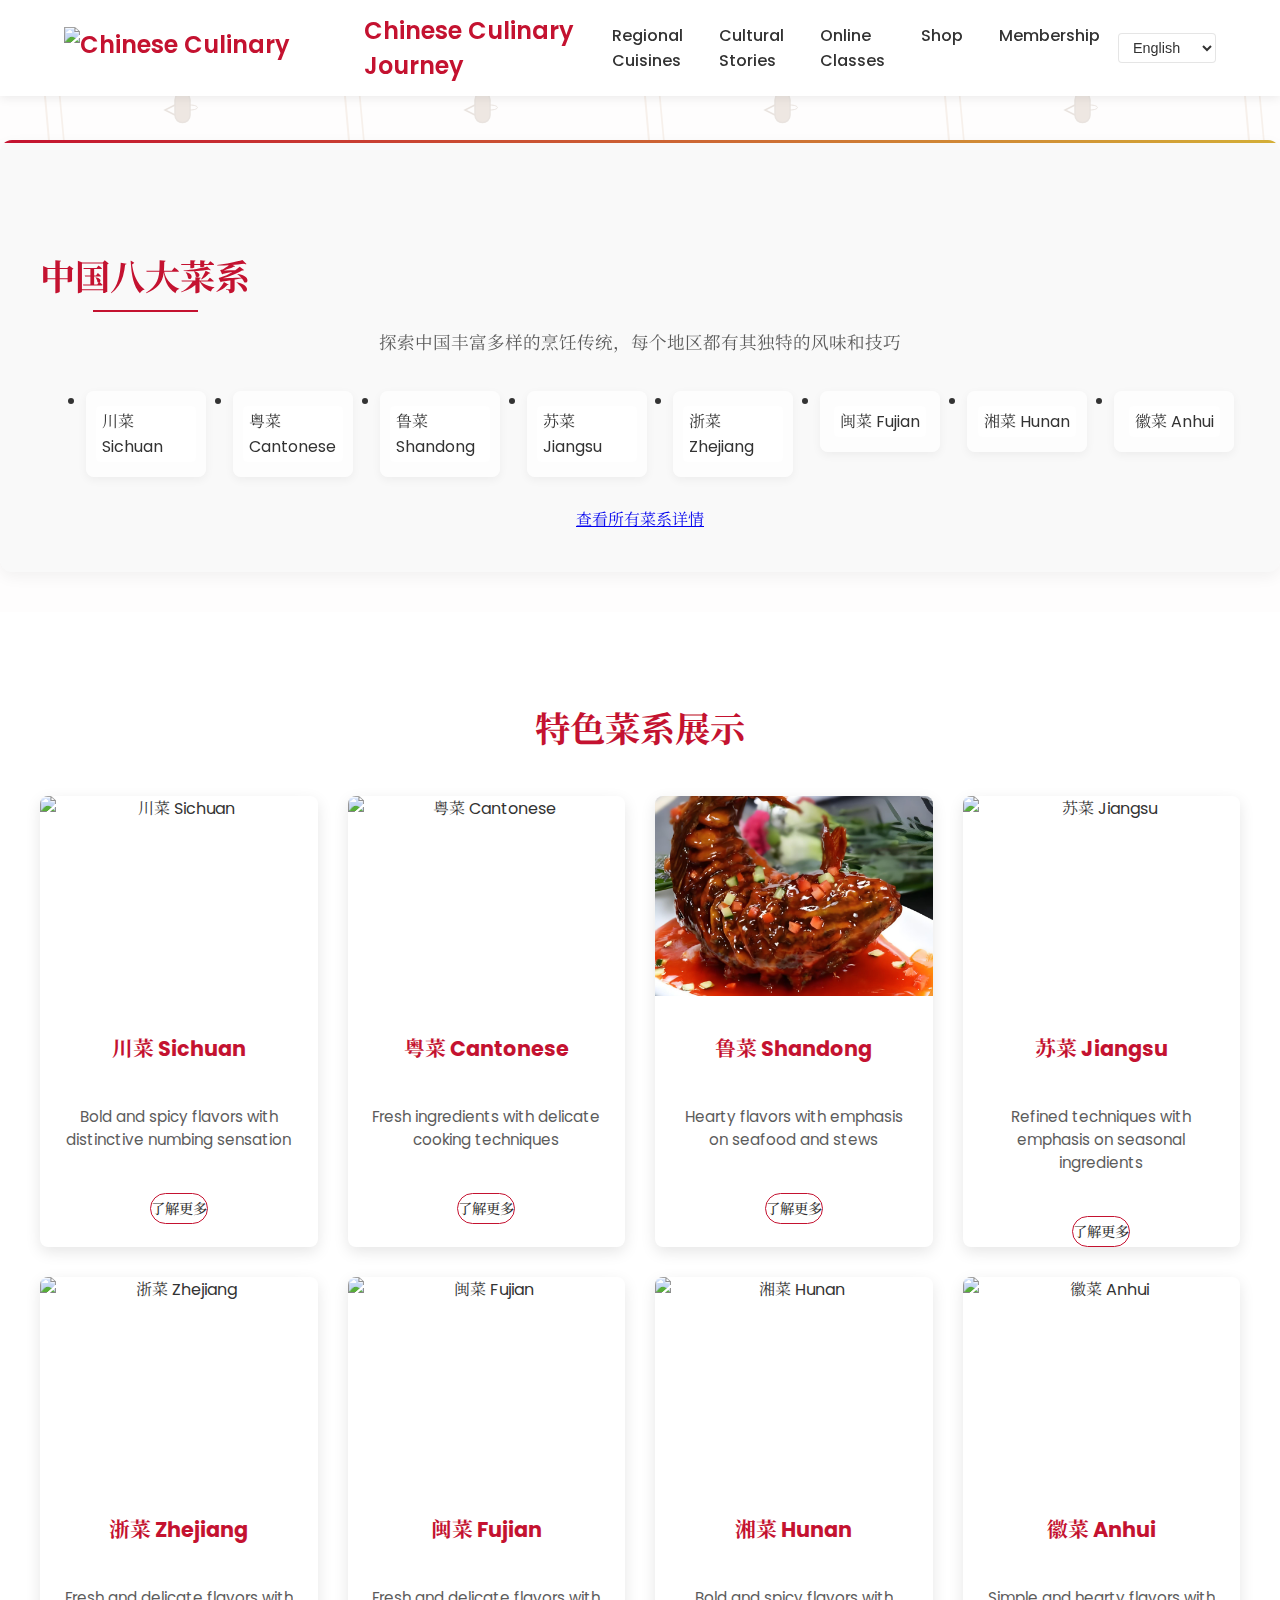
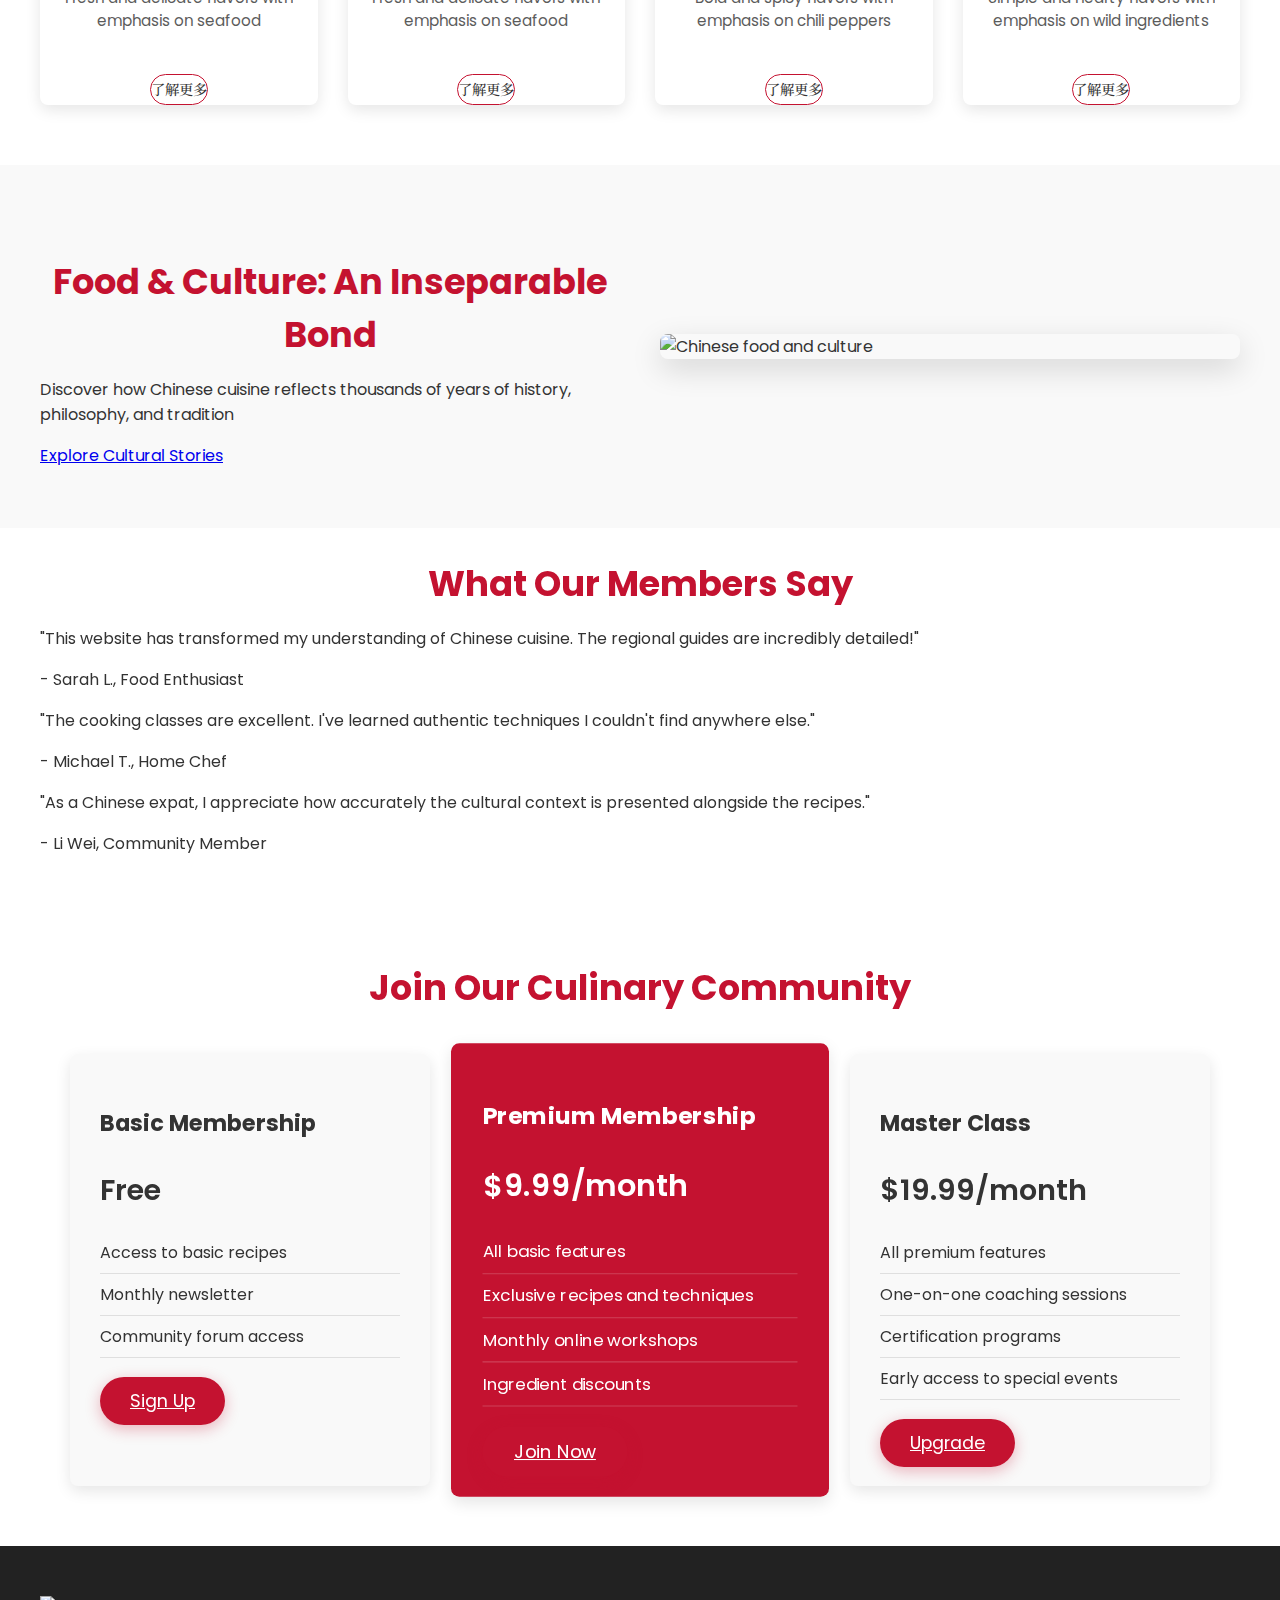
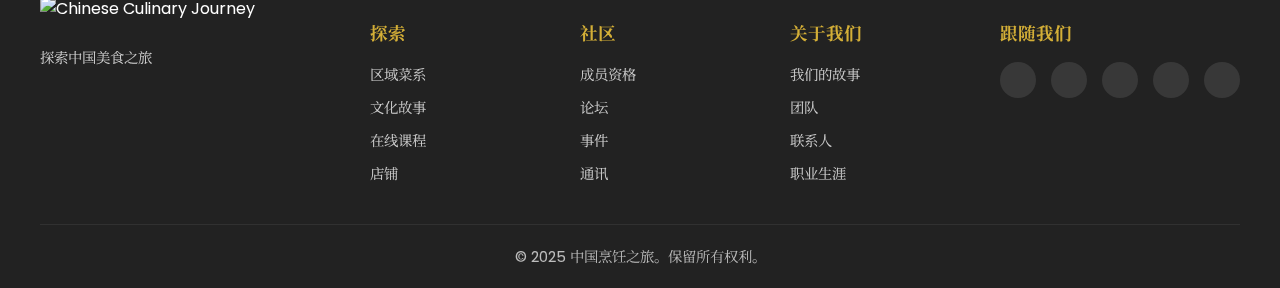
==== commit 709a9449: "1.12" ====
--- a/index.html
+++ b/index.html
@@ -46,66 +46,49 @@
                 <ul class="cuisine-nav">
                     <li>
                         <a href="regional-cuisines.html#sichuan-cuisine" class="cuisine-nav-item">
-                            <div class="cuisine-icon">
-                                <img src="images/cuisine-icons/sichuan-icon.png" alt="川菜图标" 
-                                     onerror="this.onerror=null; this.src='images/placeholder.png';">
-                            </div>
+                            <div class="cuisine-icon" data-initial="川"></div>
                             <span class="cuisine-name">川菜 Sichuan</span>
                         </a>
                     </li>
                     <li>
                         <a href="regional-cuisines.html#cantonese-cuisine" class="cuisine-nav-item">
-                            <div class="cuisine-icon">
-                                <img src="/images/cuisine-icons/cantonese-icon.png" alt="粤菜图标">
-                            </div>
+                            <div class="cuisine-icon" data-initial="粤"></div>
                             <span class="cuisine-name">粤菜 Cantonese</span>
                         </a>
                     </li>
                     <li>
                         <a href="regional-cuisines.html#shandong-cuisine" class="cuisine-nav-item">
-                            <div class="cuisine-icon">
-                                <img src="/images/cuisine-icons/shandong-icon.png" alt="鲁菜图标">
-                            </div>
+                            <div class="cuisine-icon" data-initial="鲁"></div>
                             <span class="cuisine-name">鲁菜 Shandong</span>
                         </a>
                     </li>
                     <li>
                         <a href="regional-cuisines.html#jiangsu-cuisine" class="cuisine-nav-item">
-                            <div class="cuisine-icon">
-                                <img src="/images/cuisine-icons/jiangsu-icon.png" alt="苏菜图标">
-                            </div>
+                            <div class="cuisine-icon" data-initial="苏"></div>
                             <span class="cuisine-name">苏菜 Jiangsu</span>
                         </a>
                     </li>
                     <li>
                         <a href="regional-cuisines.html#zhejiang-cuisine" class="cuisine-nav-item">
-                            <div class="cuisine-icon">
-                                <img src="/images/cuisine-icons/zhejiang-icon.png" alt="浙菜图标">
-                            </div>
+                            <div class="cuisine-icon" data-initial="浙"></div>
                             <span class="cuisine-name">浙菜 Zhejiang</span>
                         </a>
                     </li>
                     <li>
                         <a href="regional-cuisines.html#fujian-cuisine" class="cuisine-nav-item">
-                            <div class="cuisine-icon">
-                                <img src="/images/cuisine-icons/fujian-icon.png" alt="闽菜图标">
-                            </div>
+                            <div class="cuisine-icon" data-initial="闽"></div>
                             <span class="cuisine-name">闽菜 Fujian</span>
                         </a>
                     </li>
                     <li>
                         <a href="regional-cuisines.html#hunan-cuisine" class="cuisine-nav-item">
-                            <div class="cuisine-icon">
-                                <img src="/images/cuisine-icons/hunan-icon.png" alt="湘菜图标">
-                            </div>
+                            <div class="cuisine-icon" data-initial="湘"></div>
                             <span class="cuisine-name">湘菜 Hunan</span>
                         </a>
                     </li>
                     <li>
                         <a href="regional-cuisines.html#anhui-cuisine" class="cuisine-nav-item">
-                            <div class="cuisine-icon">
-                                <img src="/images/cuisine-icons/anhui-icon.png" alt="徽菜图标">
-                            </div>
+                            <div class="cuisine-icon" data-initial="徽"></div>
                             <span class="cuisine-name">徽菜 Anhui</span>
                         </a>
                     </li>
